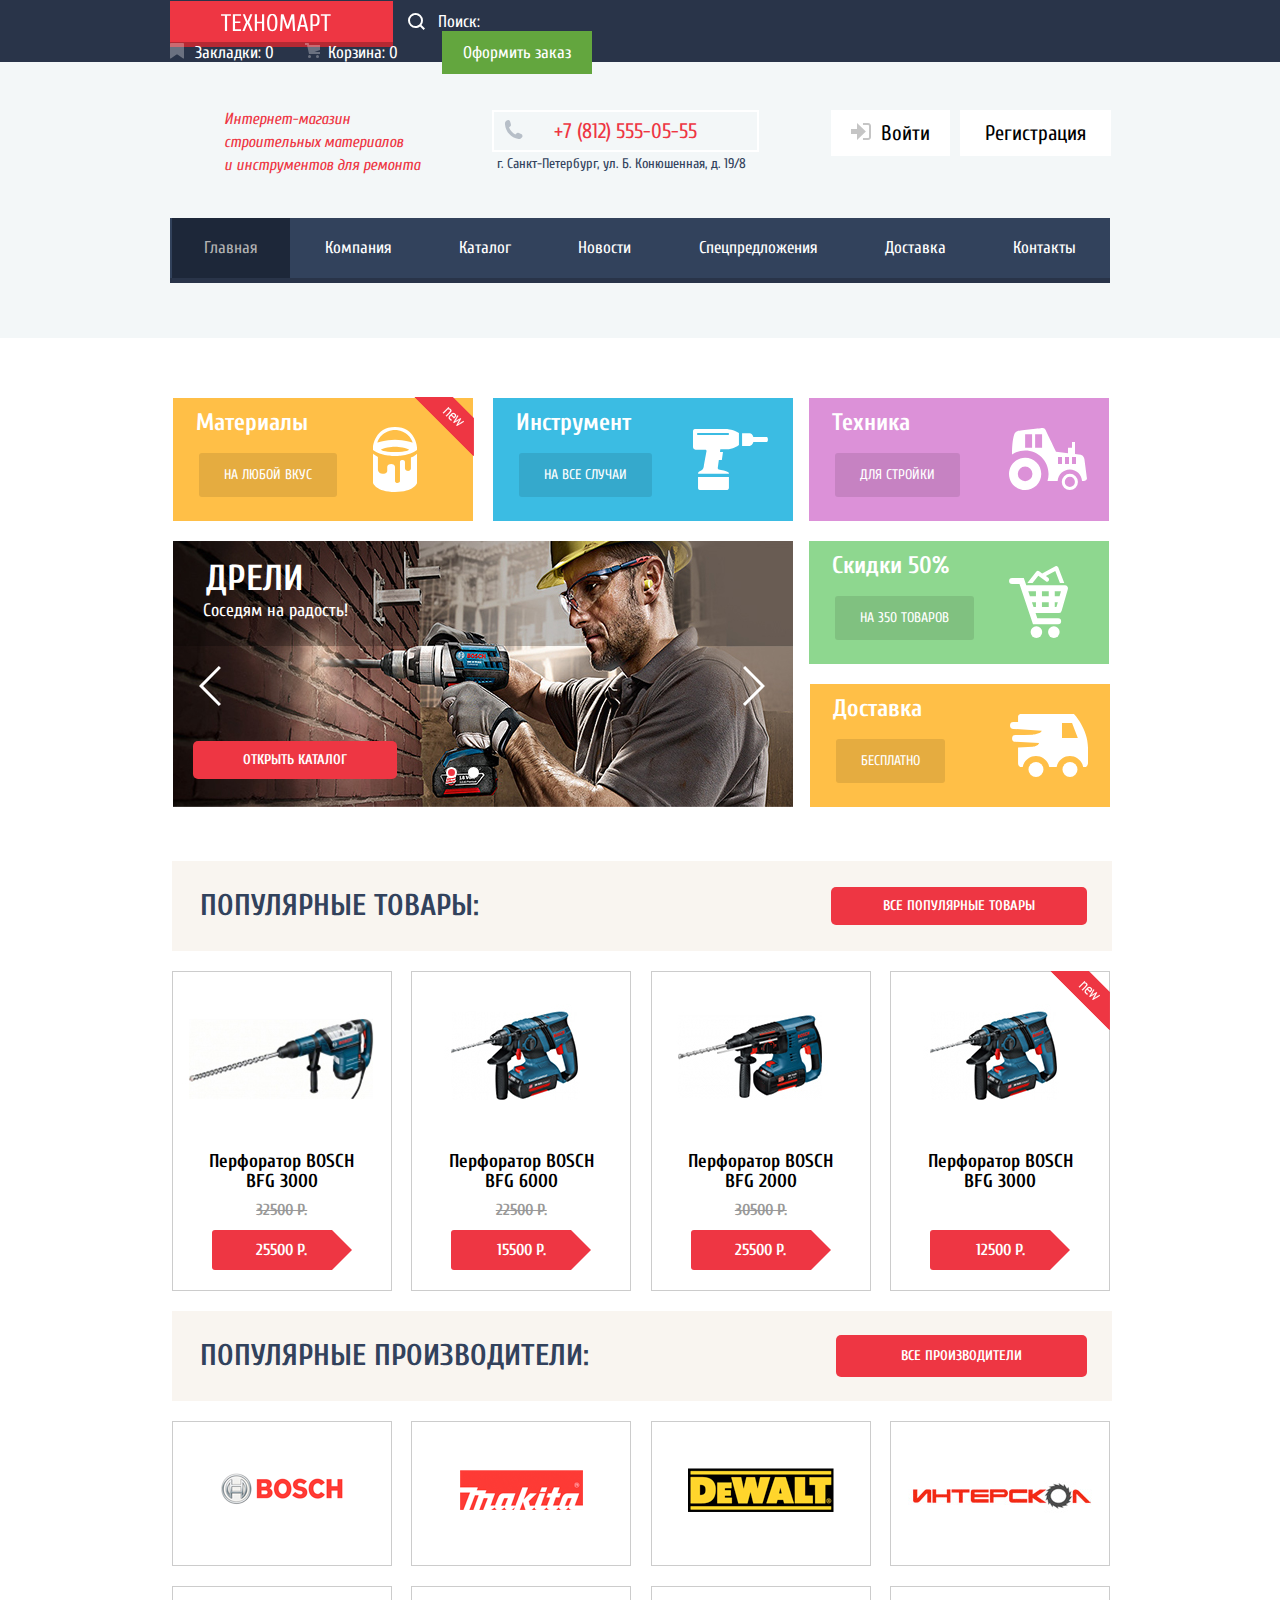
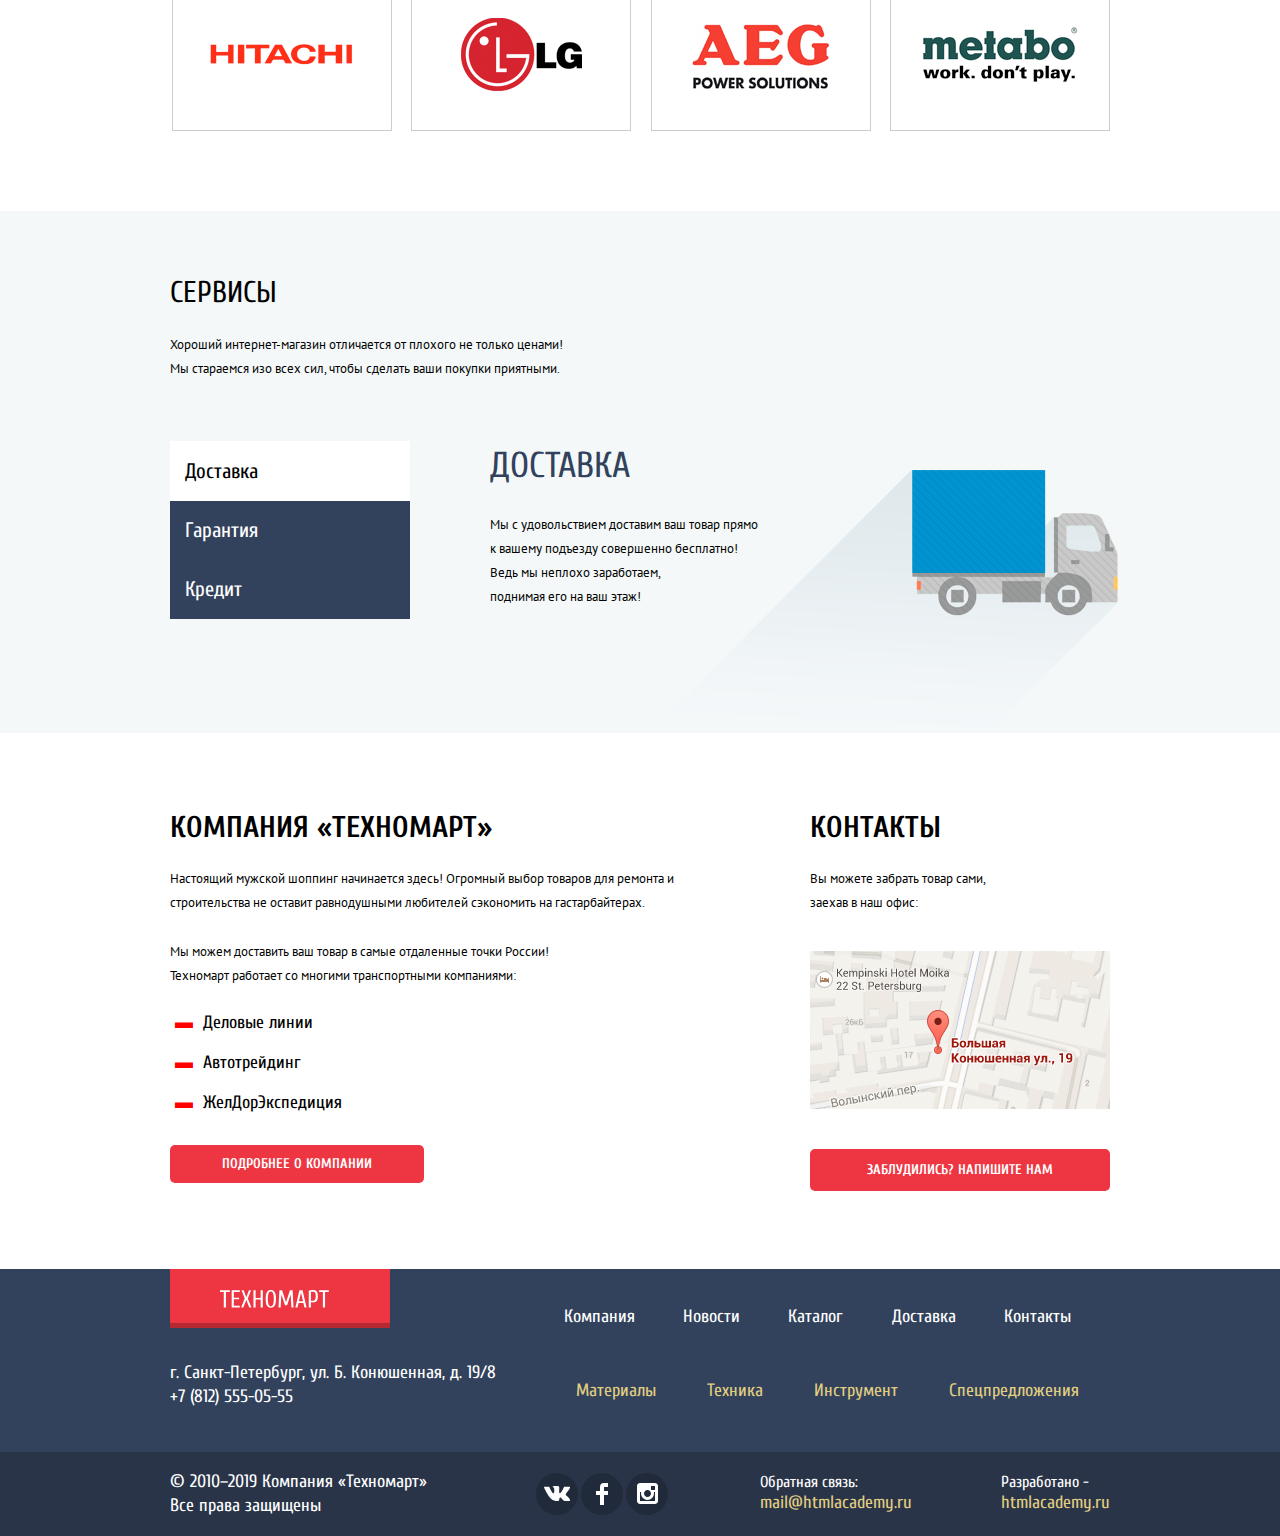
==== index.html @ 197811f6 "Д20" ====
<!DOCTYPE html>
<html lang="ru">
  <head>
    <meta charset="utf-8">
    <title>HTML Academy: Техномарт</title>
      <link href="css/style.css" rel="stylesheet">
      <link href="https://fonts.googleapis.com/css?family=Cuprum:400,400i,700|PT+Sans:400,700&display=swap&subset=cyrillic" rel="stylesheet">
      
  </head>

    <body>
      <header class="main-header">
        <nav class="main-navigation">
          <div class="main-navigation-wrapper">
            <div class="main-navigation-first">
            <div class="container">
              <a class="logo-tehnomart" href="#">
                <svg xmlns="http://www.w3.org/2000/svg" xmlns:xlink="http://www.w3.org/1999/xlink" preserveAspectRatio="xMidYMid" width="153" height="25.59" viewBox="-20 -8 190.5 30.59">
                  <defs>
                   <style>
                      .cls-1 {
                        fill: #fff;
                        fill-rule: evenodd;
                      }
                    </style>
                  </defs>
                  <path d="M131.694,2.397 L131.694,21.297 L128.994,21.297 L128.994,2.397 L124.194,2.397 L124.194,0.297 L136.494,0.297 L136.494,2.397 L131.694,2.397 ZM121.299,13.512 C120.829,14.102 120.239,14.522 119.529,14.772 C118.819,15.022 117.974,15.147 116.994,15.147 C116.534,15.147 116.014,15.117 115.434,15.057 C114.854,14.997 114.374,14.927 113.994,14.847 L113.994,21.297 L111.294,21.297 L111.294,0.597 C112.054,0.377 112.819,0.222 113.589,0.132 C114.359,0.042 115.194,-0.003 116.094,-0.003 C117.294,-0.003 118.314,0.122 119.154,0.372 C119.994,0.622 120.674,1.037 121.194,1.617 C121.714,2.197 122.094,2.967 122.334,3.927 C122.574,4.887 122.694,6.077 122.694,7.497 C122.694,8.957 122.579,10.177 122.349,11.157 C122.119,12.137 121.769,12.922 121.299,13.512 ZM119.769,4.797 C119.619,4.077 119.384,3.507 119.064,3.087 C118.744,2.667 118.339,2.372 117.849,2.202 C117.359,2.032 116.774,1.947 116.094,1.947 L113.994,1.947 L113.994,13.047 L116.094,13.047 C116.774,13.047 117.359,12.962 117.849,12.792 C118.339,12.622 118.744,12.327 119.064,11.907 C119.384,11.487 119.619,10.917 119.769,10.197 C119.919,9.477 119.994,8.577 119.994,7.497 C119.994,6.417 119.919,5.517 119.769,4.797 ZM104.544,15.897 L98.544,15.897 L97.194,21.297 L94.494,21.297 L99.594,0.297 L103.494,0.297 L108.594,21.297 L105.894,21.297 L104.544,15.897 ZM101.604,3.297 L101.484,3.297 L98.994,13.797 L104.094,13.797 L101.604,3.297 ZM88.644,5.697 L88.494,5.697 L84.144,18.597 L81.444,18.597 L77.094,5.697 L76.944,5.697 L76.044,21.297 L73.344,21.297 L74.544,0.297 L77.844,0.297 L82.734,14.697 L82.854,14.697 L87.744,0.297 L91.044,0.297 L92.244,21.297 L89.544,21.297 L88.644,5.697 ZM68.484,19.347 C67.924,20.167 67.249,20.747 66.459,21.087 C65.669,21.427 64.764,21.597 63.744,21.597 C62.724,21.597 61.819,21.427 61.029,21.087 C60.239,20.747 59.564,20.167 59.004,19.347 C58.444,18.527 58.019,17.422 57.729,16.032 C57.439,14.642 57.294,12.897 57.294,10.797 C57.294,8.697 57.439,6.952 57.729,5.562 C58.019,4.172 58.444,3.067 59.004,2.247 C59.564,1.427 60.239,0.847 61.029,0.507 C61.819,0.167 62.724,-0.003 63.744,-0.003 C64.764,-0.003 65.669,0.167 66.459,0.507 C67.249,0.847 67.924,1.427 68.484,2.247 C69.044,3.067 69.469,4.172 69.759,5.562 C70.049,6.952 70.194,8.697 70.194,10.797 C70.194,12.897 70.049,14.642 69.759,16.032 C69.469,17.422 69.044,18.527 68.484,19.347 ZM67.179,6.357 C66.969,5.197 66.694,4.277 66.354,3.597 C66.014,2.917 65.614,2.447 65.154,2.187 C64.694,1.927 64.224,1.797 63.744,1.797 C63.264,1.797 62.794,1.927 62.334,2.187 C61.874,2.447 61.474,2.917 61.134,3.597 C60.794,4.277 60.519,5.197 60.309,6.357 C60.099,7.517 59.994,8.997 59.994,10.797 C59.994,12.597 60.099,14.077 60.309,15.237 C60.519,16.397 60.794,17.317 61.134,17.997 C61.474,18.677 61.874,19.147 62.334,19.407 C62.794,19.667 63.264,19.797 63.744,19.797 C64.224,19.797 64.694,19.667 65.154,19.407 C65.614,19.147 66.014,18.677 66.354,17.997 C66.694,17.317 66.969,16.397 67.179,15.237 C67.389,14.077 67.494,12.597 67.494,10.797 C67.494,8.997 67.389,7.517 67.179,6.357 ZM50.994,11.697 L44.694,11.697 L44.694,21.297 L41.994,21.297 L41.994,0.297 L44.694,0.297 L44.694,9.597 L50.994,9.597 L50.994,0.297 L53.694,0.297 L53.694,21.297 L50.994,21.297 L50.994,11.697 ZM36.745,21.297 L32.995,12.297 L29.245,21.297 L26.545,21.297 L31.045,10.497 L26.995,0.297 L29.695,0.297 L32.995,8.697 L36.295,0.297 L38.995,0.297 L34.945,10.497 L39.445,21.297 L36.745,21.297 ZM14.695,0.297 L24.895,0.297 L24.895,2.397 L17.395,2.397 L17.395,9.297 L23.995,9.297 L23.995,11.397 L17.395,11.397 L17.395,19.197 L24.895,19.197 L24.895,21.297 L14.695,21.297 L14.695,0.297 ZM7.495,21.297 L4.795,21.297 L4.795,2.397 L-0.005,2.397 L-0.005,0.297 L12.295,0.297 L12.295,2.397 L7.495,2.397 L7.495,21.297 Z" class="cls-1"/>
                </svg>

              </a>
                <form class="search-icon" action="https://echo.htmlacademy.ru" method="post">
                  <input type="text" name="search" placeholder="Поиск:">
                    <button class="button search" type="submit" aria-label="поиск по странице"></button>
                  </form>
                  <div class="button-icon">
                  <a class="button button-basket" href="#">Закладки: 0</a>
                  <a class="button button-basket-2" href="#">Корзина: 0</a>
                  <a class="button checkout" href="#">Оформить заказ</a>
                  </div>
                  </div>
        </nav>
          <div class="main-wrapper">
            <div class="container">
                <div class="main-header-info">
                <div class="header-info">
                  <h1 class="visually-hidden">Шапка описание</h1>
                    <p>Интернет-магазин<br>
                       строительных материалов<br>
                       и инструментов для ремонта</p>
                </div>
              
            <div class="header-contacts">
              <ul>
                <li class="contacts-phone">+7 (812) 555-05-55</li>
                <li class="contacts-address">г. Санкт-Петербург, ул. Б. Конюшенная, д. 19/8</li>
              </ul>
            </div>
        
              <div class="personal-user">
              <ul class="user-navigation">
                <li>
                  <a class="button button-log-in" aria-label="вход в личный кабинет">
                    <svg xmlns="http://www.w3.org/2000/svg" width="30" height="17" viewBox="0 0 30 17">
                    <path fill="#c5c5c5" d="M14.875 8.5L6 0v6H0v5h6v6z"/>
                    <path fill="#c5c5c5" d="M16.986 15.01h-5.027V17h5.027c2.178 0 3.004-1.81 3.029-3.026V3.028C19.99 1.811 19.164 0 16.986 0h-5.027v1.99h5.027c.839 0 .992.681 1.01 1.057v10.904c-.017.376-.171 1.059-1.01 1.059z"/>
                  </svg>Войти</a>
                </li>
                <li>
                  <a class="button button-sign-up" aria-label="регистрация личного кабинета">Регистрация</a>
                </li>
              </ul>
                </div>
                </div>
                <div class="site-navigation-wrapper">
                  <nav>
                    <ul class="site-navigation">
                      <li><a class="button button-nav current-index" href="#"> Главная</a></li>
                      <li><a class="button button-nav" href="#">Компания</a></li>
                      <li><a class="button button-nav" href="catalog.html">Каталог</a></li>
                      <li><a class="button button-nav" href="#">Новости</a></li>
                      <li><a class="button button-nav" href="#">Спецпредложения</a></li>
                      <li><a class="button button-nav" href="#">Доставка</a></li>
                      <li><a class="button button-nav" href="#">Контакты</a></li>  
                    </ul>
                </div>
                  </nav>
          </div>
            </div>
      </div>
      </header>
    </div>
    

      <main>
        <div class="container">
        <article class="promo">
          <h2 class="visually-hidden">Промо-блок</h2>
            <section class="block block-1">
              <b>Материалы</b>
                <div class="flag flag-new">новинка</div>
                  <a href="#">На любой вкус</a>
            </section>
            <section class="block block-2">
              <b>Инструмент</b>
                <a href="#">На все случаи</a>             
           </section>
            <section class="block block-3">
              <b>Техника</b>
                <a href="#">Для стройки</a>             
           </section>
            <section class="block block-4">
              <b>Скидки 50%</b>
                <a href="#">На 350 товаров</a>             
           </section>
            <section class="block block-5">
              <b>Доставка</b>
                <a href="#">Бесплатно</a>             
           </section>

              <section class="slider-photo">
              <div class="slider-list">
                <div class="slide-1">
                <b>ДРЕЛИ</b>
                <p>Соседям на радость!</p>
                </div>
                <!--<div class="slide-2">
                <b>ПЕРФОРАТОРЫ</b>
                <p class>Настоящих мужские игрушки</p>
                </div>-->
                <input type="radio" id="btn-1" name="toggle" checked>
                <input type="radio" id="btn-2" name="toggle">
              <div class="slider-controls">
                <label for="btn-1"></label>
                <label for="btn-2"></label>
              </div>
               <div class="slider-active">
                <label for="btn-1"></label>
                <label for="btn-2"></label>
              </div>
              <div class="slider-inner">
              <div class="slider">
                <img src="img/promo1.jpg" width="620" height="266" alt="мужчина с дрелью сверлит стену">
                <img src="img/promo2.jpg" width="620" height="266" alt="мужчина с перфоратором сверлит стену">
              </div> 
              </div>
              <a class="button button-promo" href="catalog.html">Открыть каталог</a>
              </div> 
              </section>                    
                
        </article>


  		    <section class="list-products">
            <div class="list-products-wrapper">
            <h2>Популярные товары:</h2>
  		        <a class="button button-red button-red-2" href="catalog.html">Все популярные товары</a>
            </div>
                <ul class="features-list">
  				        <li class="catalog-item">
                    <a href="catalog.html">
                    <img src="img/Perforator_1.jpg" alt="BOSCH BFG 3000">
                    </a>
                        <h3><a href="catalog.html">Перфоратор BOSCH BFG 3000</a></h3>
                          <p class="delete">32500 Р.</p>
                          <p class="price">25500 Р.</p>
                  </li>
                    <li class="catalog-item">
                      <a href="catalog.html">
                      <img src="img/Perforator_2.jpg" alt="BOSCH BFG 6000">
                      </a>
                          <h3><a href="catalog.html">Перфоратор BOSCH BFG 6000</a></h3>
                            <p class="delete">22500 Р.</p>
                            <p class="price">15500 Р.</p>
                    </li>
                      <li class="catalog-item">
                        <a href="catalog.html">
                          <img src="img/Perforator_3.jpg" alt="BOSCH BFG 2000">
                        </a>
                            <h3><a href="catalog.html">Перфоратор BOSCH BFG 2000</a></h3>
                              <p class="delete">30500 P.</p>
                              <p class="price">25500 Р.</p>
                      </li>
                        <li class="catalog-item">
                          <div class="flag flag-new">новинка</div>
                          <a href="catalog.html">
                          <img src="img/Perforator_4.jpg" alt="BOSCH BFG 3000">
                          </a>
                              <h3><a href="catalog.html">Перфоратор BOSCH BFG 3000</a></h3>
                                <p class="delete"></p>
                                <p class="price">12500 Р.</p>
                        </li>
  		          </ul>
  	     </section>


          <section class="list-products popular-manufacturer">
            <div class="list-products-wrapper">
            	 <h2>Популярные производители:</h2>
        	   <a class="button button-red button-red-2" href="catalog.html">Все производители</a>
           </div>
             <ul class="fabricator-list">
                <li class="fabricator-item">
  		            <a class="button" href="#">
                    <img src="img/bosch.png" alt="BOSCH">  
                  </a>
                </li>
                <li class="fabricator-item">
                  <a class="button" href="#">
                    <img src="img/Makita.png" alt="MAKITA">  
                  </a>
                </li>
                <li class="fabricator-item">
                  <a class="button" href="#">
                    <img src="img/DeWALT.png" alt="DEWALT">  
                  </a> 
                </li>
  		          <li class="fabricator-item">
                  <a class="button" href="#">
                    <img src="img/Интерскол.png" alt="интерскол">  
                  </a>
  		          </li>
  		          <li class="fabricator-item">
                  <a class="button" href="#">
                    <img src="img/Hitachi.png" alt="HITACHI">  
                  </a> 
  		          </li>
  		          <li class="fabricator-item">
                  <a class="button" href="#">
                    <img src="img/LG.png" alt="LG">  
                  </a> 
  		          </li>
  		          <li class="fabricator-item">
                  <a class="button" href="#">
                    <img src="img/AEG.png" alt="AEG">  
                  </a> 
                </li>
                <li class="fabricator-item">
                  <a class="button" href="#">
                    <img src="img/Metabo.png" alt="metabo">  
                  </a>
                </li>
  		        </ul>
            </div>
          </div>
  		    </section>



  		      <section class="service">
              <div class="service-wrapper">
                <div class="container">
              <h2>Сервисы</h2>
                <p>Хороший интернет-магазин отличается от плохого не только ценами!<br>
                Мы стараемся изо всех сил, чтобы сделать ваши покупки приятными.
                </p>
  			   


              <section class="service-menu">
                <ul>
                  <ul class="service-main">
                  <li class="service-list current list-delivery">
                    <a class="service-button button-delivery current-delivery-link" href="#delivery">Доставка</a>
               <ul class="sub-menu sub-menu-1">
                  <li class="sub-list current-delivery">
                    <h4>Доставка</h4>
                       <p>
                        Мы с удовольствием доставим ваш товар прямо<br> 
                        к вашему подъезду совершенно бесплатно!<br>
                        Ведь мы неплохо заработаем,<br> 
                        поднимая его на ваш этаж!
                      </p>
                    <img src="img/truck.png" alt="грузовичок" width="468" height="261">
                    </li>
                   </li>
                 </ul>
                </ul>
                    <li class="service-list list-guarantee">
                      <a class="service-button button-guarantee" href=#guarantee>Гарантия</a>
                <ul class="sub-menu sub-menu-2">
                    <li class="sub-list-2">
                      <h4>Гарантия</h4>
                        <p>
                          Если купленный у нас товар поломается или заискрит,<br>
                          а также в случае пожара, спровоцированного его возгоранием,<br>  
                          вы всегда можете быть уверены в нашей гарантии. Мы обменяем<br> сгоревший товар на новый.<br>
                          Дом уж восстановите как-нибудь сами.
                        </p>
                        <img src="img/assurance.png" alt="знак качества">
                    </li>
                    </ul>
                    </ul>
                    <ul>
                    <li class="service-list list-credit">
                      <a class="service-button button-credit" href="#credit">Кредит</a>
               <ul class="sub-menu sub-menu-3">
                    <li class="sub-list-3">
                      <h4>Кредит</h4>
                        <p>
                          Залезть в долговую яму стало проще!<br> 
                          Кредитные консультанты придут вам на помощь.
                        </p>
                          <img src="img/credit.png" alt="картинка таблицы и денег">
                    </li>
                    <li><button class="button-red button-service" type="button">Отправить заявку</button></li>
                    </ul>
                    </ul>
                </ul>
                </div>
              </div>
              </section>
              </section>

                <div class="index-columns container">
  	           <section class="about">
  	             <h2>Компания «Техномарт»</h2>
  	                <p>
                      Настоящий мужской шоппинг начинается здесь! Огромный выбор товаров для ремонта и <br>
                      строительства не оставит равнодушными любителей сэкономить на гастарбайтерах.
                    </p>
                      <p>Мы можем доставить ваш товар в самые отдаленные точки России!<br>
                        Техномарт работает со многими транспортными компаниями: 
                      </p>
                        <ul class="list">
                        	<li>Деловые линии</li>
                        	<li>Автотрейдинг</li>
                        	<li>ЖелДорЭкспедиция</li>
                        	<button class="button button-red button-red-4" type="button" aria-label="Описание компании">Подробнее о компании</button>
                        </ul>
                </section>


  		            <section class="contacts">
  		            	<h2>Контакты</h2>
                        <p>Вы можете забрать товар сами,<br>
                          заехав в наш офис:
  		            		  </p>
  		            	     <div class="maps">
                          <a class="map-google" href="map.html">
                          <img src="img/maps.png" width="300" height="158" alt="Адрес компании ул.Большая Конюшенная, 19" >
                          </a>
			                     <a class="button button-red button-red-3" href="writeus.html">Заблудились? Напишите нам</a>
			                   </div>
  		            </section>
                
                </main>
                  

                      <footer class="main-footer">
                           <div class="footer-nav-wrapper">
                            <div class="container">
                              <div class="site-navigation-footer">
                                <div class="footer-nav">
                                <p class="logo-tehnomart-footer">
                                  <img src="img/svg/logo-technomart.svg" alt="лого Техномарт">
                                </p>
                                  <p class="address">г. Санкт-Петербург, ул. Б. Конюшенная, д. 19/8<br>
                                      +7 (812) 555-05-55
                                  </p>
                                </div>
                                      <ul class="footer-button">
                                        <li><a class="button" href="#">Компания</a></li>
                                        <li><a class="button" href="#">Новости</a></li>
                                        <li><a class="button" href="catalog.html">Каталог</a></li>
                                        <li><a class="button" href="#">Доставка</a></li>
                                        <li><a class="button" href="#">Контакты</a></li>
                                        <li><a class="button button-second-line" href="#">Материалы</a></li>
                                        <li><a class="button button-second-line" href="#">Техника</a></li>
                                        <li><a class="button button-second-line" href="#">Инструмент</a></li>
                                        <li><a class="button button-second-line" href="#">Спецпредложения</a>
                                    </ul>
                              </div>
                            </div>

                          <div class="second-footer ">
                            <div class="second-footer-wrapper">
                              <div class="footer-info container">
                                  <p class="footer-security">© 2010–2019 Компания «Техномарт» <br>
                                      Все права защищены</p>
                                      <div>
                                        <h3 class="visually-hidden">Соцсети</h3>
                                          <ul class="social-list">
                                            <li><a class="social-button" href="#" aria-label="Техномарт вконтакте">
                                            	<svg xmlns="http://www.w3.org/2000/svg" width="26" height="15" viewBox="0 0 26 15">
                                            	<path fill="#FFF" d="M16.138 11.51c.956-.309 2.18 2.04 3.483 2.939.978.681 1.727.534 1.727.534l3.473-.05s1.815-.112.957-1.554c-.071-.12-.503-1.069-2.585-3.022-2.177-2.043-1.882-1.712.739-5.244 1.597-2.153 2.236-3.468 2.036-4.028-.192-.539-1.365-.399-1.365-.399L20.69.713c-.381.001-.704.119-.851.515-.003.004-.621 1.666-1.445 3.079-1.741 2.989-2.436 3.148-2.724 2.961-.661-.433-.494-1.737-.494-2.664 0-2.897.432-4.105-.846-4.417-.427-.104-.739-.172-1.828-.182-1.392-.021-2.574 0-3.244.329-.445.223-.786.712-.579.74.26.035.843.16 1.155.586.401.552.389 1.789.389 1.789s.229 3.411-.54 3.834c-.528.29-1.25-.302-2.803-3.016-.793-1.388-1.392-2.922-1.392-2.922s-.116-.285-.326-.441c-.25-.185-.6-.244-.6-.244L.848.684S.29.7.085.946c-.182.218-.015.668-.015.668s2.909 6.881 6.203 10.347c3.02 3.182 6.452 2.971 6.452 2.971h1.555s.469-.054.709-.312c.224-.24.214-.691.214-.691s-.031-2.109.935-2.419z"/>
                                            	</svg>
                                            	</a>
                                            </li>
                                            <li><a class="social-button" href="#" aria-label="Техномарт в фэйсбуке">
                                            	<svg xmlns="http://www.w3.org/2000/svg" width="12" height="22" viewBox="0 0 12 22">
                                            	<path fill="#FFF" d="M12 4V0H8a4 4 0 0 0-4 4v4H0v4h4v10h4V12h4V8H8V4h4z"/>
                                            	</svg>
                                            	</a>
                                        	</li>
                                            <li><a class="social-button" href="#" aria-label="страница в инстраграме">
                                            		<svg xmlns="http://www.w3.org/2000/svg" width="21" height="21" viewBox="0 0 21 21">
                                            		<path fill="#FFF" d="M18 0H3C1.35 0 0 1.35 0 3v15c0 1.65 1.35 3 3 3h15c1.65 0 3-1.35 3-3V3c0-1.65-1.35-3-3-3zm-7.5 7c1.93 0 3.5 1.57 3.5 3.5S12.43 14 10.5 14 7 12.43 7 10.5 8.57 7 10.5 7zM18 18H3V9h1.181A6.504 6.504 0 0 0 4 10.5a6.5 6.5 0 1 0 13 0 6.45 6.45 0 0 0-.181-1.5H18v9zm0-11h-4V3h4v4z"/>
                                            		</svg>
                                           	 	</a>
                                        	</li>
                                         </ul>
                                      </div>
                                        <p class="feedback">
                                         <b>Обратная связь:<br></b>
                                            <a class="button" href="mailto:htmlacademy.ru@mail.ru" aria-label="электронная почта Техномарт">mail@htmlacademy.ru</a>
                                        </p>
                                        <p class="footer-copyright">
                                          <b>Разработано -</b>
                                            <a class="button" href="http://htmlacademy.ru" aria-label="сайт разработчика htmlacademy">htmlacademy.ru</a>
                                        </p>
                                        </div>
                              </div>
                              </div>
                            </div>
                          </div>
                        </div>
                      </footer>
                         <!-- pop-up начало формы -->
                            <section class="modal login-pop">
                              <div class="pop-ups">
                                <div class="modal-container">
                              <h5 class="visually-hidden">Форма отправки</h5>
                                <form class="login-form" action="https://echo.htmlacademy.ru" method="post">
                                  <li class="list-popup">
                                  <label for="name">Ваше имя:</label>
                                  <input type="text" name="surname" id="name" placeholder="Имя Фамилия">
                                  </li>
                                  <li class="list-popup">
                                  <label for="email">Ваше e-mail:</label>
                                  <input type="text" name="email" id="email" placeholder="email@example.com">
                                  </li>
                                  <li class="list-popup">
                                  <label for="textarea">Текст письма</label>
                                  <textarea placeholder="В свободной форме" name="textarea" id="textarea"></textarea>
                                  </li>
                                  </div>
                                </div>
                                  <div class="modal-wrapper">
                                    <button  class="button-red" type="submit" aria-label="отправить заявку для заказа">Отправить</button>
                                </form>
                                </div>
                                  <button class="modal-close" type="button" aria-label="Закрыть">
                                  	<span class="visually-hidden">Закрыть</span>
                                  </button>
                                   </section>
                         <!-- pop-up конец формы -->   
                         <!-- pop-up начало карты -->  
                          <section class="modal map-pop">
                              <h5 class="visually-hidden">Как до нас добраться?</h5>
                              
                                <iframe src="https://www.google.com/maps/embed?pb=!1m18!1m12!1m3!1d1998.6036253003003!2d30.320858716211177!3d59.938719169054096!2m3!1f0!2f0!3f0!3m2!1i1024!2i768!4f13.1!3m3!1m2!1s0x4696310fca145cc1%3A0x42b32648d8238007!2sBolshaya%20Konyushennaya%20St%2C%2019%2F8%2C%20Sankt-Peterburg%2C%20Russia%2C%20191186!5e0!3m2!1sen!2sby!4v1570376531158!5m2!1sen!2sby" width="970" height="466" frameborder="0" style="border:0;" allowfullscreen="">
                                </iframe>
                              <p><img src="img/map.jpg" width="970" height="445" alt="Офис компании по адресу ул. Большая Конюшенная 19/8, Санкт-Петербург"></p>
                              <button class="modal-close" type="button" aria-label="Закрыть">
                              	<span class="visually-hidden">Закрыть</span>
                              </button>
                            </section>
                            <!-- pop-up конец карты -->
                             <script src="js/popup-login.js"></script>
                             <script src="js/popup-map.js"></script>
                              <script src="js/other.js"></script>
              </body>
</html>
---- css/style.css ----
/*ОБЩЕЕ*/
body {
	margin: 0;	
	padding: 0;
	font-family: 'Cuprum', 'PT Sans', sans-serif;
	font-size: 18px;
	line-height: 24px;
	font-weight: 400;
	color: #000000; 
	text-transform: none;

	background-color: #ffffff;
	
}

html { 
	box-sizing: border-box; 
}

img {
  max-width: 100%;
  height: auto;
}

a { 
	text-decoration: none ;
}

.button {
	/*font: inherit;*/
	text-align: center;
	color: #ffffff;
	vertical-align: middle;
	
	border: none;
}

.visually-hidden{
	position: absolute;
	width: 1px;
	height: 1px;
	margin: -1px;
	border: 0;
	padding: 0;
	clip: rect(0 0 0 0);
	overflow: hidden;
}

/*======================СЕТКА НАЧАЛО===============*/
/*===========HEADER============*/
.container {
	width: 940px;
	margin: 0 auto;
	padding: 0 10px;
}

.main-navigation-wrapper {
	width: 100%;
	margin-top: 0px;
	background-color: #293449;
}

.main-navigation-wrapper .container {
	display: flex;
	justify-content: flex-start;
	align-items: center;
	flex-wrap: wrap;	
}

.main-wrapper {
	width: 100%;
	margin-top: 0px;
	background-color: #f3f7f8;
	padding-bottom: 60px;
	padding-top: 20px;
	margin-bottom: 60px;
}

.main-header-info {
	display: flex;
	justify-content: space-around;
	align-items: center;
	margin-top: 10px;
	margin-bottom: 24px;
}

/*========НАВИГАЦИЯ ПО САЙТУ===============*/
.site-navigation {
	display: flex;
	justify-content: space-around;
	align-items: center;

	
	width: 940px;
	margin: 0;
	padding: 0;
}

.site-navigation a {
	display: block;
	padding: 18px 32px;
}

.site-navigation-wrapper {
	width: 100%;
	margin-top: 10px;
	background-color: #32425c;
	box-shadow: 0px 5px 0 0 #293449;
}

.user-navigation {
	display: flex;
	justify-content: center;
	align-items: center;

	margin-right: -27px;
}


.current-index {
	background-color: #1d2739; 
	color: #b2b2b2;
}

.site-navigation .current-index:focus,
.site-navigation .current-index:hover,
.site-navigation .current-index:active {
	background-color: #1d2739; 
	color: #b2b2b2;
}


/*==================ТОВАРЫ===================*/
/*============ЗАДНЯЯ ОБЛОЖКА===========*/
.list-products-wrapper {
	display: flex;
	align-items: center;
	justify-content: space-between;
	background-color: #f9f5f0;
	width: 940px;
	height: 90px;
	margin-bottom: 20px;
	margin-left: 10px;
}

.list-products h2 {
	margin-left: 28px;
	text-transform: uppercase;
	color: #32425c;
	font-size: 30px;
	line-height: 30px;
}
/*=============ПОПУЛЯРНЫЕ ТОВАРЫ==========*/
.features-list {
  display: flex;
  justify-content: space-around;
  margin: 0;
  padding: 0;
}

.features-list a,
.features-list li,
.features-list img,
.features-list h3 {
	display: block;
	text-align: center;
	margin-bottom: 20px;
}

.feature-item {
 	width: 218px;
 	display: flex;
 	flex-direction: column;
 	align-items: center;
}

/*==========ПРОИЗВОДИТЕЛИ=============*/
.fabricator-list {
  display: flex;
  justify-content: space-between; 
  flex-wrap: wrap;
  padding: 0;
  margin-left: 10px;
 }

.fabricator-item {
	display: flex;
	justify-content: center;
	align-items: center;
	width: 218px;
	height: 143px;
	/*margin-right: 20px;*/
	margin-bottom: 20px;
	
	border: 1px solid #ccc;
}

/*===========ИНФОРМАЦИЯ В КОЛОНКАХ============*/
.index-columns {
	display: flex;
	justify-content: space-between;
	padding: 0px 0px;
	margin-bottom: -8px;
}

.about {
	width: 535px;
}

.contacts {
	width: 300px;
}

/*=========FOOTER СЕТКА=================*/
.footer-nav {
	margin-bottom: 25px;
}

.site-navigation-footer {
	width: 940px;
	margin: 0;
	padding: 0;
	display: flex;
	justify-content: space-between;
}

.footer-nav-wrapper {
	width: 100%;
	background-color: #32425c;
}

.logo-tehnomart-footer {
	margin: 0;
	padding: 0;
	display: flex;
	justify-content: center;
	align-items: center;

	background-color: #ee3643;
	box-shadow: 0px 5px 0 0 #b52933;
	padding: 14px 5px;
	max-width: 210px;
	margin-bottom: 20px;
}

.address {
	display: inline-block;
	width: 350px;
}


.footer-button {
	margin: 0;
	margin-top: 35px;
	margin-left: 35px;
	padding: 0;	
	display: flex;
	flex-wrap: wrap;
	justify-content: space-around;
}
.site-navigation-footer a {
	margin-right: 30px;
}

.button-second-line {
	margin-left: 20px;
}

/*========ВТОРАЯ ЧАСТЬ ФУТЕРА=======*/
.second-footer {
	display: flex;
	justify-content: center;
	align-items: center;
}

.social-list {
	display: flex;
	align-items: center;
	list-style: none;
	margin: 0 0 0 20px;
	padding: 0;
}

.social-list a {
	display: flex;
	justify-content: center;
	align-items: center;
	margin: 0 3px 0 0;
	width: 42px;
	height: 42px;
	background-color: #212a3a;
	border-radius: 50%;
	outline: none;
}

.social-list a:hover,
.social-list a:focus {
	background-color: #ee3643;
}

.social-list a:active {
	background-color: #ee3643;
}

/*=========КОПИРАЙТИНГ==============*/
.second-footer-wrapper {
	width: 100%;
	background-color: #293449;
	display: flex;
	justify-content: center;
	align-items: center;
}

.footer-info {
	display: flex;
	justify-content: space-between;
	align-items: center;
	width: 940px;
}

.footer-security {
	display: flex;
}
/*=========СОЦ СЕТИ==============*/
.feedback {
	display: flex;
	flex-direction: column;
	flex-wrap: wrap;
}

.feedback b,
.footer-copyright b {
	font-weight: 400;
}

.footer-copyright {
	display: flex;
	flex-direction: column;
	flex-wrap: wrap;
}

 .footer-copyright  b {
 	text-align: left;
 }
/*====================СЕТКА КОНЕЦ=============*/
/*====================ДЕКОРАТИВНЫЕ ЭЛЕМЕНТЫ=================*/
.search-icon input[type=text] {
   	box-sizing: border-box;
   	border: none;
    
    font-family: 'Cuprum', 'PT Sans';
    font-size: 17px;
    
    background-color: #293449;
    background-image: url("../img/svg/icon-search.svg");
    background-position: 15px center; 
    background-repeat: no-repeat;
    color: #ffffff;
    
    padding-top: 12px;
    padding-bottom: 12px;
   	padding-right: 80px;
    padding-left: 45px;
    margin-left: 0px;

    opacity: 1;
    outline: none;
 }


/*.search-icon input[type=text]:hover,
.search-icon input[type=text]:focus {
	background-image: url("../img/svg/icon-search.svg");
	opacity: 1;
	border: none;
}*/

 .search-icon input[type=text]:hover,
 .search-icon input[type=text]:focus {
 	background-image: url("../img/svg/icon-red-search.svg");
    background-color: #ffffff;
    color: #000000;
	border: none;
}

::placeholder {
  color: #ffffff;
 }

.search-icon input[type=text]:hover::placeholder,
.search-icon input[type=text]:focus::placeholder {
  	color: red;
  }
   
.button-icon {
	position: relative;
}

.button-basket,
.button-basket-2 {
	padding: 12px 25px;
}

.button-basket {
	margin-right: 0px; /*отступы кнопок*/
	margin-left: 0px;
}

.button-basket-2 {
	margin-right: 15px; /*отступы кнопок*/
}

.button-icon .button-basket::before {
	position: absolute;
	content: url("../img/svg/icon-bookmark.svg");
	top: 0px;
	left: 0px;
	width: 14px;
	height: 16px;

	opacity: 0.3;
} 

.button-icon .button-basket-2::before {
	position: absolute;
	content: url("../img/svg/icon-cart.svg");
	top: 0px;
	left: 135px;
	width: 14px;
	height: 16px;

	opacity: 0.3;
} 

.button-icon .button-basket:focus::before,
.button-icon .button-basket:hover::before,
.button-icon .button-basket-2:focus::before,
.button-icon .button-basket-2:hover::before  {
	opacity: 1;
}

.button-icon .button-basket:focus,
.button-icon .button-basket:hover,
.button-icon .button-basket-2:focus,
.button-icon .button-basket-2:hover  {
	background-color: #212a3a;
}

.button-icon .button-basket:active,
.button-icon .button-basket-2:active {
	color: #a2a5a9;
}

.button-icon .button-basket:active::before,
.button-icon .button-basket-2:active::before {
	opacity: 0.3;
}

.user-navigation .button-log-in {
	padding: 11px 20px;
}

.user-navigation .button-sign-up {
	padding: 11px 25px;
}


.button-log-in:focus path,
.button-log-in:hover path {
	fill: #32425c;
}

.button-log-in:active path {
	fill: #c5c5c5;
}


/*ВЕРХНЯЯ НАВИГАЦИОННАЯ ПАНЕЛЬ*/
.main-navigation {
	font-size: 17px;
	line-height: 18px;
	color: #ffffff;
}

.main-navigation .search {
	background-color: #293449;
}

.main-navigation .button-basket {
	font-size: 17px;
	line-height: 18px;
}

.main-navigation .button-basket:active {
	color: #b2b2b2;
}

.main-navigation .button-basket-2:active {
	color: #b2b2b2;
}

.checkout {
	font-size: 17px;
	line-height: 18px;
	background-color: #63a63e;
	color: #ffffff;
	padding: 12px 21px;
}

.checkout:hover,
.checkout:focus {
	background-color: #5fbb2d;
	color: #ffffff;
}

.checkout:active {
	background-color: #518534;
	color: #a8c29a;
}

/*МЕНЮ НАВИГАЦИЯ ПО САЙТУ*/
.site-navigation {
	list-style: none;
}

.site-navigation {
	font-size: 17px;
	font-height: 17px;
	color: #ffffff;
}

.site-navigation .button:focus,
.site-navigation .button:hover {
	background-color: #273652; 
}

.site-navigation .button:active {
	background-color: #1d2739; 
	color: #b2b2b2;
}
/*ЛОГО*/

.logo-tehnomart {
	background-color: #ee3643;
	box-shadow: 0px 5px 0 0 #b52933;
	padding: 6px 35px;
	max-width: 220px;
}

.logo-tehnomart:hover,
.logo-tehnomart:focus {
	background-color: #ca2c37;
	box-shadow: 0px 5px 0 0 #8e1e26;
}


/*ОПИСАНИЕ ИНТЕРНЕТ МАГАЗИНА*/
.header-info {
	font-size: 16px;
	line-height: 23px;
	font-style: italic;
	color: #ee3643;
	margin-left: 38px;
}
/*КОНТАКТЫ МАГАЗИНА*/
.header-contacts ul {
	list-style: none;
}

.header-contacts {
	display: flex;
	justify-content: center;
	align-items: center;
}

.contacts-phone {
	display: flex;
	justify-content: center;
	align-items: center;
	flex-wrap: wrap;
	
	padding: 7px 60px;
		
	font-size: 21px;
	color: #ee3643;
	border: 2px solid #ffffff;

	position: relative;

}

.contacts-phone:before {
	position: absolute;
	content: url("../img/svg/icon-phone.svg");
	top: 8px;
	left: 10px;
}

.contacts-address {
	font-size: 14px;
	line-height: 24px;

	color: #32425c;
	display: flex;
	justify-content: space-between;
	align-items: center;
	margin-left: 5px;
}
/*ЛИЧНЫЙ КАБИНЕТ*/

.personal-user {
	display: flex;
	justify-content: flex-end;
	align-items: center;
	margin-top: -20px;
}

.personal-user ul {
 	list-style: none;
 }

.user-navigation a {
	color: #000000;
 	background-color: #ffffff;
 	margin-right: 10px;
 	padding: 11px 0px;
 	font-size: 21px;
 }

 .user-navigation .button:focus,
 .user-navigation .button:hover {
 	color: #ee3643;
 }

 .user-navigation .button:active,
 .user-navigation .button:active {
 	color: #b2b2b2;
 }
/*=============ГЛАВНАЯ СТРАНИЦА -----НАЧАЛО======================*/

/*=================ПРОМО-БЛОК==================================*/
.promo {
	width: 940px;
	display: flex;
	flex-wrap: wrap;
	justify-content: space-around;
	margin-left: -5px;
	margin-bottom: -10px;
}

.promo section:not(.slider-photo) {
	width: 300px;
	height: 123px;
	margin-bottom: 20px;
}

.block-1 {
	margin-right: 5px;
}

.block-3,
.block-4,
.block-5 {
	margin-right: -12px;
}

.promo b {
	font-size: 24px;
	line-height: 50px;
	font-weight: bold;

	color: #ffffff;

	margin-left: 23px;
}

.promo a:not(.button-promo) {
	display: inline-block;
	padding: 10px 25px;
	font-size: 14px;
	text-transform: uppercase;

	color: #ffffff;

	border: 0px solid transparent;
	border-radius: 3px;
	margin-top: 5px;
	margin-right: 50px;
	margin-left: 26px;
}

 .promo .flag {
 	position: absolute;
	top: -1px;
	right: -1px;
	  
	width: 60px;
	height: 60px;
	  
	text-indent: -1000px;
	overflow: hidden;
	z-index: 20;
 }

.promo .flag-new {
	background: url("../img/new-flag.png") no-repeat 0 0;
}

.block-1 a,
.block-5 a {
	background-color: #e5ac40;
}

.block-1 a:hover,
.block-1 a:focus,
.block-5 a:hover,
.block-5 a:focus  {
	background-color: #c49437;
}

.block-1 a:active,
.block-5 a:active {
	background-color: #a37b2e;
}

.block-2 a {
	background-color: #35a9cc;
}

.block-2 a:hover,
.block-2 a:focus {
	background-color: #2e94b3;
}

.block-2 a:active {
	background-color: #28819c;
}

.block-3 a {
	background-color: #c682c2;
}

.block-3 a:hover,
.block-3 a:focus {
	background-color: #a66ca2;
}

.block-3 a:active {
	background-color: #915e8e;
}

.block-4 a {
	background-color: #80c180;
}

.block-4 a:hover,
.block-4 a:focus {
	background-color: #71a871;
}

.block-4 a:active {
	background-color: #659465;
}


.promo .block-1 {
	background-color: #ffbf47;
	background-image: url("../img/svg/icon-1.svg");
	background-position: 200px center;
	background-repeat: no-repeat;
	position: relative;
	order: -6;
	margin-left: 0px;
}

.promo .block-2 {
	background-color: #3bbce3;
	background-image: url("../img/svg/icon-2.svg");
	background-position: 200px center;
	background-repeat: no-repeat;
	order: -5;
}

.promo .block-3 {
	background-color: #dc91d8;
	background-image: url("../img/svg/icon-3.svg");
	background-position: 200px center;
	background-repeat: no-repeat;
	order: -4;
}

.promo .block-4 {
	background-color: #8ed78f;
	background-image: url("../img/svg/icon-4.svg");
	background-position: 200px center;
	background-repeat: no-repeat;
}

.promo .block-5 {
	background-color: #ffbf47;
	background-image: url("../img/svg/icon-5.svg");
	background-position: 200px center;
	background-repeat: no-repeat;
	order: 1;
	margin-top: -187px;
	margin-left: 638px;
}

/*==========СЛАЙДЕР===========*/
.slider-photo {
	display: flex;
	order: -3;
	width: 620px;
	margin-bottom: 64px;
}

.slide-1 b,
.slide-2 b {
	position: absolute;
	top: 20px;
	left: 10px;
	z-index: 20;
	font-weight: bold;
	text-decoration: uppercase;
	color: #ffffff;
	font-size: 36px;
	line-height: 36px;
}

.slide-1 p,
.slide-2 p {
	position: absolute;
	top: 40px;
	left: 30px;
	z-index: 20;
	color: #ffffff;
	font-size: 18px;
	line-height: 24px;
}

.slider-list {
	position: relative;
}

.slider-list input[type="radio"] {
	display: none;
}

.slider {
	width: 200%;
	transition: transform 0.8s ease;
}

.slider img {
	float: left;
	width: 620px;
	height: 266px;
}

.slider-inner {
	overflow: hidden;
}

.slider-controls {
	position: absolute;
	top: 220px;
	left: 270px;
	margin-bottom: 10px;
	z-index: 10;
}

.slider-controls label {
	display: inline-block;
	margin: 0 3px;
	width: 7px;
	height: 7px;
	background-color: #ffffff;
	border: 2px solid #ffffff;
	border-radius: 50%;
	cursor: pointer;
}

#btn-1:checked ~ .slider-controls label[for="btn-1"],
#btn-2:checked ~ .slider-controls label[for="btn-2"] {
  background-color: #ee3643;
}

#btn-1:checked ~ .slider-inner .slider {
  transform: translate(0);
}

#btn-2:checked ~ .slider-inner .slider {
  transform: translate(-620px);
}

#btn-1:checked ~ .slider-active label:nth-child(1),
#btn-2:checked ~ .slider-active label:nth-child(1) {
	background: url("../img/svg/icon-left.svg") no-repeat;
	position: absolute;
	width: 22px;
	height: 40px;
	top: 125px;
	left: 26px;

	z-index: 20;
	cursor: pointer;
}

#btn-2:checked ~ .slider-active label:nth-child(2),
#btn-1:checked ~ .slider-active label:nth-child(2) {
	background: url("../img/svg/icon-right.svg") no-repeat;
	position: absolute;
	width: 22px;
	height: 40px;
	top: 125px;
	left: 570px;

	z-index: 20;
	cursor: pointer;
}

.button-promo {
	position: absolute;
	top: 200px;
	left: 20px;
	z-index: 10;

	display: flex;
	align-items: center;
	justify-content: center;
	padding: 10px 50px;
	background-color: #ee3643;
	border-radius: 5px;
	
	font-weight: bold;
	font-size: 14px;
	line-height: 18px;
	text-transform: uppercase;
	
	color: #ffffff;
}

.button-promo:focus,
.button-promo:hover {
	background-color: #ca2c37;
}

.button-promo:active {
	background-color: #ba2732;
}

/*ПОПУЛЯРНЫЕ ТОВАРЫ */
.list-products .button-red a,
.button-red,
.list-products .button-red,
.about .button-red,
.contacts a {
	display: flex;
	align-items: center;
	justify-content: center;
	padding: 10px 52px;
	background-color: #ee3643;
	border-radius: 5px;
	
	font-weight: bold;
	font-size: 14px;
	line-height: 18px;
	text-transform: uppercase;
	
	color: #ffffff;
}

.button-red:focus,
.button-red:hover {
	background-color: #ca2c37;
}

.button-red:active {
	background-color: #ba2732;
}

.button-red-2 {
	margin-right: 25px;
}

.popular-manufacturer .button-red-2 {
	padding: 12px 65px;
}

.contacts a:nth-child(2) {
	display: flex;
	justify-content: center;
	align-items: center;

	margin-top: 40px;
	margin-bottom: 86px;
	padding: 12px 0px;
}

.list-products ul{
	list-style: none;
}

.list-products {
	margin-left: -8px;
}

.list-products li:focus,
.list-products li:hover {
	box-shadow: 0 0px 20px rgba(41, 52, 73, 0.5);
}

/*ПОПУЛЯРНЫЕ ПРОИЗВОДИТЕЛИ*/

.popular-manufacturer li:active {
	box-shadow: 0 0px 20px rgba(41, 52, 73, 0.5);
}

/* О НАС*/
.contacts h2,
.about h2,
.service h2 {
	font-size: 30px;
	line-height: 30px;
	text-transform: uppercase;
}

.about  ul {
	list-style: none;
	position: relative;
}

.about  li {
	font-size: 18px;
	line-height: 20px;
	font-weight: 400;
	margin-bottom: 15px;
}

 .about  li::before {
    content: "\25AC"; 
    padding-right: 10px; 
    color: red;
   }

.service p {
	margin-bottom: 60px;
}

.service h2 {
	font-weight: 400;
	margin-top: -3px;
}
/*============ТРЕХУРОВНЕВОЕ МЕНЮ===============*/
.service-wrapper {
	background-color: #f4f8f9;
	width: 100%;
	margin-top: 60px;
	margin-bottom: 55px;
	padding-top: 70px;
	padding-bottom: 115px;
}

.service-menu ul {
	list-style: none;
	margin-left: -40px;
	position: relative;
	margin: 0;
	padding: 0;	
}

.service-menu {
		
	/*background-image: url("../img/line.png");
	background-position: 350px 0;
	background-repeat: no-repeat;*/
} 

.service-main {
	/*margin-top: 72px;*/


}

.service-list a {
	display: inline-block;
	background-color: #32425c;
	color: #ffffff;
	padding: 15px 15px;
		
	font-size: 21px;
	line-height: 30px;
	width: 210px;
	margin-bottom: -1px;

	/*margin-left: 8px;
	margin-top: -2px;*/
}

.sub-menu h4 {
	display: inline-block;
	position: absolute;
		
	font-size: 36px;
	line-height: 36px;
	color: #32425c;
	font-weight: 400;
	text-transform: uppercase;
}

.sub-menu p {
	display: inline-block;
	position: absolute;
	
	font-family: 'PT Sans', sans-serif;
	font-size: 13px;
	line-height: 24px;
	color: #000000;
}

.sub-menu img {
	display: inline-block;
	position: absolute;
}

.service-menu img,
.service-menu h4,
.service-menu p {
	display: block;
}

.sub-menu-1 h4 {
	top: -100px;
	left: 320px;
}
.sub-menu-1 p {
	top: 0px;
	left: 320px;
}

.sub-menu-1 img {
	top: -30px;
	left: 480px;
}

.sub-menu-2 h4 {
	left: 320px;
	top: -160px;
}

.sub-menu-2 p {
	left: 320px;
	top: -60px;
}

.sub-menu-2 img {
	top: -110px;
	left: 550px;
}

.sub-list-3 h4 {
	left: 320px;
	top: -220px;
}

.sub-list-3 p {
	left: 320px;
	top: -120px;
}

.sub-list-3 img {
	left: 450px;
	top: -180px;
}

.sub-menu {
	/*display: none;*/
	position: absolute;
}

.service-menu {
	position: relative;
}

.button-service {
	position: absolute;
	top: -50px;
	left: 320px;

	display: flex;
	align-items: center;
	justify-content: center;
	
	padding: 10px 30px;
	background-color: #ee3643;
	border-radius: 5px;
	
	font-weight: bold;
	font-size: 14px;
	line-height: 18px;
	text-transform: uppercase;
	
	color: #ffffff;
}
/*переключения*/
/*.service-menu .current a {
	background-color: #ffffff;
	color: #000000;
	font-weight: bold;
}*/

.service-menu .current a:hover,
.service-menu .current a:focus {
	background-color: #293449;
	color: #ffffff;
}

.service-list a:hover,
.service-list a:focus {
	background-color: #293449;
	color: #ffffff;
}

.service-list a:active,
.service-menu .current a:active {
 	background-color: #ffffff;
	color: #000000;
}

.current .current-delivery-link {
	background-color: #ffffff;
	color: #000000;
}

.sub-list {
	display: none;
}

.sub-menu-2 {
	display: none;
}

.sub-menu-3 {
	display: none;
}

.service-main .current-delivery {
	display: block;
}

.current-none {
	display: none;
}

.service-show {
	display: block;
}

/*===========================================*/
.maps {
	margin-top: 36px;
}

.maps a {
	padding: 0;

	border: 0;
	text-decoration: 0;
	outline: 0;
}

.about p,
.contacts p,
.service p {
	font-family: 'PT Sans', sans-serif;
	font-size: 13px;
	line-height: 24px;
}

.about .list {
	font-size: 18px;
	line-height: 20px;
}

.button-red-4 {
	position: absolute;
	bottom: -70px;
	left: 35px;
	font-family: 'Cuprum', 'PT Sans';
}

.about .list li {
	margin-bottom: 20px;
}

.about .list {
	margin-left: -35px;
}

.about p {
	margin-bottom: 25px;
}

/*=============ГЛАВНАЯ СТРАНИЦА -----КОНЕЦ======================*/
 /*=======КАТАЛОГ====== НАЧАЛО======================*/
/*красная корзина*/
.button-icon-catalog {
	position: relative;
}

.bookmarks-catalog {
	margin: 0;
	margin-right: 0px;
}

.basket-catalog {
	/*margin-right: 11px;*/
	margin: 0;
	
	background-color: #ee3643;
	padding: 12px 34px;
}

.button-icon-catalog .basket-catalog:focus,
.button-icon-catalog .basket-catalog:hover {
	 background-color: #eb2331;
}

.button-icon-catalog .basket-catalog:active {
	background-color: #c9303b;
}


.basket-catalog::before {
	position: absolute;
	top: 0px;
	left: 50px;
	content: url("../img/svg/icon-cart.svg");
	
	width: 14px;
	height: 16px;

	opacity: 0.3;
} 

.checkout-catalog {
	margin: 0;
	margin-left: -5px;

}
/*личный-кабинет-каталога*/
.header-info-catalog {
	width: 300px;
}

.header-contacts-catalog {
	width: 450px;
}

.user-navigation-catalog a {
	padding: 0px 0px; 
}

.user-navigation-catalog {
	display: flex;
	flex-wrap: wrap;
	justify-content: flex-start;
}

.personal-user-catalog {
	margin-top: 0px;
	margin-right: -80px;
}

.personal-user-catalog .personal-area {
	padding: 8px 30px;
}

.personal-user-catalog .personal-block {
	display: flex;
	justify-content: space-between;
}

.personal-user-catalog .personal-area:hover {
	color: #000000;
}

.personal-user-catalog .personal-area:active { 
	color: #cacaca;
}

.personal-user-catalog .button-area,
.personal-user-catalog .button-order {
	font-size: 16px;
	line-height: 18px;
	color: #32425c;
	border-bottom: 1px solid #32425c;
	background-color: transparent;
	margin-left: 20px;
}

.personal-user-catalog .button-area {
	position: relative;
}

.personal-user-catalog .button-area:before {
	position: absolute;
	top: 0;
	left: -15px;
	content: "\25AA";
	color: #32425c;

}

.personal-user-catalog .button-area:focus,
.personal-user-catalog .button-area:hover,
.personal-user-catalog .button-order:focus,
.personal-user-catalog .button-order:hover {
	color: #ee3643;
	border-bottom: 1px solid #ee3643;
}

.personal-user-catalog .button-order:active,
.personal-user-catalog .button-area:active {
	color: #cacaca;
	border-bottom: 1px solid #cacaca;
}

/*nav-catalog*/
.current-catalog {
	background-color: #1d2739; 
	color: #b2b2b2;
}

.current-catalog:focus,
.current-catalog:hover,
.current-catalog:active {
	background-color: #1d2739; 
	color: #b2b2b2;
}

/*main-catalog*/
.main-wrapper-catalog {
	margin-bottom: 0px;
}

 /*breadcrumbs*/
 .list-breadcrumbs {
	font-family: 'PT Sans', sans-serif;
	list-style: none;
	color: #000000;
	text-transform: uppercase;
	font-size: 13px;
	line-height: 18px;
	margin-left: -50px;
	margin-top: 18px;
}

.list-breadcrumbs li {
	margin-right: 10px;
}

.list-breadcrumbs li img {
	margin-right: 10px;
	margin-left: 10px;
}

.list-breadcrumbs a {
	color: #000000;
}

.list-breadcrumbs a:focus,
.list-breadcrumbs a:hover {
	box-shadow: 0 0 0 0 #ffffff;
}

.sorting {
	list-style: none;
}

/*H2 ПЕРФОРАТОРЫ*/
.catalog-main-wrapper h2 {  
	font-size: 30px;
	line-height: 30px;
	color: #32425c;
	text-transform: uppercase;
	padding-top: 30px;
	padding-left: 30px;
}
/*ФИЛЬТР*/

.main-catalog .catalog-main .catalog-column {
	display: flex;
	flex-direction: column;
	justify-content: flex-start;
	
	margin: 0px;
	padding: 0px;
}

.main-catalog .catalog-main .catalog-list {
	margin: 0px;
	padding: 0px;
}

.main-catalog .catalog-main .sorting-wrapper {
	margin-left: 10px;
}

.main-catalog .catalog-main .catalog-products {
	margin: 0px;
	padding: 0px;
}

.catalog-main .catalog-item-2 {
	margin-right: 0px;
	margin-left: 20px;
}

.catalog-list-2 li:nth-child(3n+1) {
	margin-left: -40px;
}

.catalog-products ul {
	display: flex;
	justify-content: flex-end;
	/*margin-left: -30px;*/
	margin-top: 20px;
}

.filter-1-wrapper {
	background-color: #f7f3ec;
	height: 40px;
	width: 218px;
	margin-bottom: 20px;
}

.filter-1 b {
	font-family: 'PT Sans', sans-serif;
	font-weight: 400;
	font-size: 13px;
	line-height: 18px;
	text-transform: uppercase;
	margin-left: 10px;
	margin-top: 10px;
}


.catalog-column hr {
    height: 1px;
    color: #e5e5e5;
    background: #e5e5e5;
    font-size: 0;
    border: 0;
    margin-bottom: 25px;
    margin-top: 20px;
}

.filter-catalog legend:not(.main-filter) {
	font-family: 'PT Sans', sans-serif;
	font-weight: 800;
	font-size: 17px;
	line-height: 30px;
	text-transform: uppercase;
	margin-left: 0px;
	margin-top: 10px;
	margin-bottom: 20px;
}

.catalog-column .filter-catalog {
	position: relative;
}

.filter-catalog input[type="checkbox"],
.filter-catalog input[type="radio"],
.filter-catalog input[type="range"] {
	display: none;
}

/*range-slider*/

.selector {
    position: relative;
    width: 218px;
    color: #000000;
}

/*.selector ul {
    position: relative;
    display: block;
    overflow: auto;
    min-width: 138px;
    max-height: 200px;
    background: #fff;
    list-style: none;
    white-space: inherit;
    padding-right: 17px;
    width: calc(100% + 17px);
}*/

/*.selector li {
    position: relative;
    padding: 3px 20px 3px 25px;
    cursor: pointer;
}

.selector li:before {
    position: absolute;
    top: 50%;
    left: 0;
    top: 4px;
    display: inline-block;
    margin-right: 9px;
    width: 17px;
    height: 17px;
    background-color: #f4f4f4;
    border: 1px solid #d5d5d5;
    content: "";
}

.selector li[data-selected="1"]:before {
    border: 1px solid #d7d7d7;
    background-color: #fff;
}

.selector li[data-selected="1"]:after {
    position: absolute;
    top: 50%;
    left: 3px;
    top: 11px;
    display: inline-block;
    width: 4px;
    height: 10px;
    border-right: 2px solid;
    border-bottom: 2px solid;
    background: none;
    color: #39c9a9;
    content: "";
    -webkit-transform: rotate(40deg) translateY(-50%);
    transform: rotate(40deg) translateY(-50%);
}

.selector li:hover {
    color: #aaa;
}

.selector li .total {
    position: absolute;
    right: 0;
    color: #d7d7d7;
}*/

.selector .price-slider {
    text-align: center;
    display: -webkit-box;
    display: -ms-flexbox;
    display: flex;
    -ms-flex-wrap: wrap;
    flex-wrap: wrap;
    -webkit-box-pack: justify;
    -ms-flex-pack: justify;
    justify-content: space-between;
    -webkit-box-align: center;
    -ms-flex-align: center;
    align-items: center;
    position: relative;
    padding-top: 17px;
}

@media (min-width: 218px) {
    .selector .price-slider {
        padding-top: 8px;
    }
}

.selector .price-slider:before {
    position: absolute;
    top: 50%;
    left: 0;
    margin-top: 0;
    color: #39c9a9;
    content: attr(data-currency);
    -webkit-transform: translateY(-50%);
    transform: translateY(-50%);
}

.selector #slider-range {
    width: 90%;
    margin-bottom: 30px;
    border: none;
    background: #d7dcde;
    height: 3px;
    margin-left: 8px;
    margin-right: 8px;
}

@media (min-width: 218px) {
     .selector #slider-range {
        width: 100%;
    }
}

.selector .ui-slider-handle {  /*кружочки*/
    border-radius: 50%;
    background-color: #39c9a9;
    border: none;
    top: -14px;
    outline: none;
    /*content: url(../img/svg/filter-button.svg);*/
    width: 21px;
    height: 21px;
}

@media (min-width: 218px) {
    .selector .ui-slider-handle {
        top:-7px;
        width: 16px;
        height: 16px;
    }
}

.selector .ui-slider-range {
    background-color: #00ca74;
}

.selector .slider-price {
    position: relative;
    display: inline-block;
    padding: 5px 40px;
    width: 10%;
    background-color: #f7f3ec;
    line-height: 28px;
    text-align: center;
}

.selector .slider-price:before {
    position: absolute;
    top: 50%;
    left: 13px;
    margin-top: 0;
    color: #39c9a9;
    content: attr(data-currency);
    -webkit-transform: translateY(-50%);
    transform: translateY(-50%);
}

/*.selector .show-all {
    position: relative;
    padding-left: 25px;
    color: #39c9a9;
    cursor: pointer;
    line-height: 28px;
}*/

/*.selector .show-all:after,
.selector .show-all:before {
    content: "";
    position: absolute;
    top: 50%;
    left: 4px;
    margin-top: -1px;
    color: #39c9a9;
    width: 10px;
    border-bottom: 1px solid;
}

.selector .show-all:after {
    -webkit-transform: rotate(90deg);
    transform: rotate(90deg);
}

.selector.open ul {
    max-height: none;
}

.selector.open .show-all:after {
    display: none;
}*/


*.selector {
    -webkit-box-sizing: border-box;
    -ms-box-sizing: border-box;
    box-sizing: border-box;
}

/*checkbox/radiobatton*/

.filter-catalog input[type="checkbox"] +label,
.filter-catalog input[type="radio"] +label {
	display: flex;
	margin-bottom: 15px;
	text-align: left;

	font-family: 'PT Sans', sans-serif;
	font-size: 15px;
	line-height: 20px;
	text-transform: uppercase;
}

.filter-catalog input[type="checkbox"] +label::before {
	content: url("../img/svg/checkbox-off.svg");
	display: flex;
	flex-direction: row;

  	width: 23px;
  	height: 23px;
  
    margin-right: 10px;
    text-align: left;  	
}

.filter-catalog input[type="checkbox"]:checked +label::before {
	content: url("../img/svg/checkbox-on.svg");
	display: flex;
	flex-direction: row;
	
	width: 26px;
  	height: 23px;
  	margin-right: 10px;
  	text-align: left;
}


.filter-catalog input[type="radio"] +label::before {
	content: url("../img/svg/radio-off.svg");
	display: flex;
	flex-direction: row;

	width: 25px;
  	height: 25px;
  	margin-right: 10px;

}

.filter-catalog input[type="radio"]:checked +label::before {
	content: url("../img/svg/radio-on.svg");
	display: flex;
	flex-direction: row;

	width: 25px;
  	height: 25px;
  	margin-right: 10px;
}

.filter-catalog .button-show {
	color: #000000;
	background-color: #ffffff;
	text-transform: uppercase;

	padding: 10px 30px;
	border: 1px solid #c5c5c5;
	border-radius: 5px;
	margin-top: 70px;
}

 /*========ТОВАРЫ=======*/
 .catalog-products {
 	margin: 0px auto;
 	margin-left: 0px;
 }

 .catalog-products ul {
	list-style: none;
	display: flex;
	flex-wrap: wrap;
	justify-content: flex-end;
	align-items: center;
}

 .catalog-products {
 	font-size: 0;
 }

 .catalog-item {
	position: relative;
	display: flex;
	flex-direction: column;
	width: 218px;
	margin-right: 0px;
	margin-left: 0px;
	margin-bottom: 20px;
	
	line-height: 20px;
	font-weight: bold;
	text-align: center;
	
	border: 1px solid #ccc;
}

.features-list li:last-child {
	margin-right: -10px;
}

.index-colums-catalog {
	display: flex;
}	

.catalog-column {
	display: flex;
}

.catalog-column-2 {
	display: flex;
	justify-content: flex-end;
	flex-wrap: wrap;
}

.list-breadcrumbs {
	display: flex;
}

.catalog-main-wrapper {
	background-color: #f2f6f8;
	width: 940px;
	height: 90px;
	margin-bottom: 20px;
}

.sorting-wrapper {
	background-color: #f7f3ec;
	
	margin-left: 70px;
	width: 700px;
	height: 40px;
}

.sorting-wrapper li {
	display: inline-block;
}

.about-catalog-wrapper {
	width: 100%;
	background-color: #f2f6f8;
	margin-top: 50px;
	padding-top: 50px;
	padding-bottom: 50px;
}

.about-catalog-container {
	width: 940px;
	margin: 0 auto;
	padding: 0 10px;
}

 .catalog-item {
 	font-size: 16px;
 }

 .catalog-item .flag {
 	position: absolute;
	top: -1px;
	right: -1px;
	  
	width: 60px;
	height: 60px;
	  
	text-indent: -1000px;
	overflow: hidden;
	z-index: 20;
 }

.catalog-item .flag-new {
	background: url("../img/new-flag.png") no-repeat 0 0;
}

.catalog-item .actions {
	position: absolute;
	top: 0;
	left: 0;

	width: 218px;
	height: 88px;
	padding: 40px 0;
		
	background-color: rgba(255,255,255,0.9);
	z-index: 10;
}

.catalog-item .actions .buy,
.catalog-item .actions .bookmark {
	display: flex;
	justify-content: center;
	width: 129px;
	margin: 0 auto;
	margin-bottom: 7px;
	padding: 7px 0;
	
	background-color: #63a63e;
	border: 3px solid #63a63e;
	border-bottom-color: #367315;
	border-radius: 3px;
	
	color: white;
	font-size: 14px;
	font-weight: normal;
	font-family: "Cuprum", sans-serif;
	line-height: 18px;
	text-decoration: none;
	text-transform: uppercase;
}

.actions .buy::before {
	display: inline-block;
	content: url("../img/svg/icon-cart.svg");
	top: 0px;
	left: -20px;
	width: 14px;
	height: 16px;

	opacity: 0.3;
}

.catalog-item .actions .bookmark {
	color: #32425c;
	background: white;
	border-bottom-color: #63a63e;
}

.catalog-item .actions {
	display: none;
}

.catalog-item:hover .actions {
	display: block;
}

.actions .bookmark:hover {
	border-color: #32425c;
}

.actions .bookmark:active {
	border-color: #c1c6ce;
	color: #c1c6ce;
}

.actions .buy:hover {
	background-color: #5fbb2d;
	border-top-color: #5fbb2d;
	border-right-color: #5fbb2d;
	border-left-color: #5fbb2d;
}

.actions .buy:hover::before,
.actions .buy:active::before {
	opacity: 1;
}

.actions .buy:active {
	background-color: #518534;
	border-color: #518534;
}

.catalog-item .image {
	width: 218px;
	height: 168px;
}

.catalog-item .image img {
	max-width: 100%;
}

.catalog-item h3 {
	min-height: 40px;
	padding: 0 25px;
	margin-top: -11px;
	margin-bottom: -11px;
}

.catalog-item a {
	color: #000000;
}

.catalog-item .delete {
	min-height: 20px;
	margin-top: 15px;
	margin-bottom: 10px;
	
	color: #999;
	text-decoration: line-through;
}

.catalog-item .price {
	position: relative;
	width: 80px;
	margin: 10px auto;
	margin-bottom: 20px;
	padding: 10px 30px;
	
	color: white;
	background: #ee3643;
	border-radius: 3px;
}

.catalog-item .price:after {
	content: "";
	
	position: absolute;
	top: 0;
	right: -20px;
	
	width: 0;
	height: 0;
	
	border: 20px solid white;
	border-left-color: #ee3643;
}
.catalog-products li:focus,
.catalog-products li:hover {
	box-shadow: 0 0px 20px rgba(41, 52, 73, 0.5);
}

/*сортировка*/
.sorting-wrapper li {
	font-family: 'PT Sans', sans-serif;
	font-size: 13px;
	line-height: 18px;
	text-transform: uppercase;
}

.sorting a {
	text-decoration: none;
	color: #000000;
}

.sorting {
	margin: 0;
	margin-top: 8px;
	margin-left: -20px;
}

.sorting li:first-child {
	margin-right: 135px;
}


.sorting li:nth-child(2) a {
	margin-right: 65px;
	color: #ee3643;
}

.sorting li:nth-child(3) a {
	margin-right: 65px;
	color: #b2b2b2;
	border-bottom: 1px dotted #ee3643;
}

.sorting li:nth-child(4) a {
	margin-right: 45px;
	color: #b2b2b2;
	border-bottom: 1px dotted #ee3643;
}

.sorting li:nth-child(2) a:focus,
.sorting li:nth-child(2) a:hover,
.sorting li:nth-child(3) a:focus,
.sorting li:nth-child(3) a:hover,
.sorting li:nth-child(4) a:focus,
.sorting li:nth-child(4) a:hover {
	color: #000000;
	border-bottom: 1px solid #ee3643;
}

.sorting li:nth-child(2) a:active,
.sorting li:nth-child(3) a:active,
.sorting li:nth-child(4) a:active {
	color: #ee3643;
	border: none;
}

.sorting li:nth-child(5) {
	margin-right: 20px;
}

.sorting li:nth-child(5) path {
	fill: #ee3643;
}

.sorting li:nth-child(6) path {
	fill: #c5c5c5;
}

.sorting li:nth-child(5):focus path,
.sorting li:nth-child(5):hover path,
.sorting li:nth-child(6):focus path,
.sorting li:nth-child(6):hover path  {
	fill: #000000;
}

.sorting li:nth-child(5):active path,
.sorting li:nth-child(6):active path {
	fill: #ee3643;
}

/*ПАГИНАЦИЯ*/
.pagination {
	margin-top: 30px;
}

.pagination-list {
	display: flex;
	flex-wrap: wrap;
	
	padding: 0;
	margin: 0;

  	list-style: none;
  	margin-left: 230px;
}

.pagination-item {
  	margin-right: 5px;
}

.pagination-item:last-child {
  	margin-right: 0;
}

.pagination-item a {
	display: block;
	padding: 8px 16px; 
    font-family: 'PT Sans', sans-serif;
	font-size: 13px;
	line-height: 18px;
	background-color: #ffffff;
	color: #000000;
	border: 1px solid #b2b2b2;
	border-radius: 5px;
	text-transform: uppercase;
}

.pagination-item a:hover,
.pagination-item a:focus {
	border: 1px solid #999696;
}

.pagination-item a:active {
	border: 1px solid #ee3643;
}

.current-pagination a {
	background-color: #ee3643;
	color: #ffffff;
}

.current-pagination a:hover,
.current-pagination a:focus,
.current-pagination a:active {
	background-color: #ee3643;
	color: #ffffff;
}


/*ИНФО*/
.about-catalog h4 {
	font-size: 30px;
	line-height: 30px;
	color: #000000;
	text-transform: uppercase;
}

.about-catalog p {
	font-family: 'PT Sans', sans-serif;
	font-size: 13px;
	line-height: 24px;
}
 /*========КАТАЛОГ =======КОНЕЦ===================*/

/*ГЛАВНАЯ ФУТЕРА*/
.footer-button {
	list-style: none;
}
/*НАВИГАЦИЯ ПО САЙТУ В ФУТЕРЕ*/
.footer-nav a {
	background: none;
	font-size: 18px;
	line-height: 24px;
}

.button a:hover,
.button a:focus,
.button-second-line a:hover,
.button-second-line a:focus {
	text-decoration: underline;
}

.button a:active { 
	color: #8b96a4;
	text-decoration: none;
}

.footer-button .button-second-line,
.feedback .button-second-line,
.feedback .button,
.footer-copyright .button {
	color: #e1ce80;
}

.button-second-line a:hover,
.button-secon-line a:focus,
.feedback .button:hover,
.feedback .button:focus,
.footer-copyright .button:hover,
.footer-copyright .button:focus {
	color: #e1ce80;
	text-decoration: underline;
}

.main-footer {
	color: #ffffff;
}
/*ВТОРАЯ ЧАСТЬ ФУТЕРА - НИЖНЯЯ*/
.second-footer {
	color: #ffffff;
}

.footer-button .button:focus,
.footer-button .button:hover {
	text-decoration: underline;
}

.footer-button .button:active {
	color: #b2b2b2;
	text-decoration: none;
}

.footer-button .button-second-line:active {
	color: #998a6e;
	text-decoration: none;
}

.current-footer-catalog {
	color: #998a6e;
	text-decoration: none;
}

.current-footer-catalog:focus,
.current-footer-catalog:hover,
.current-footer-catalog:active {
	color: #998a6e;
	text-decoration: none;
}

.footer-copyright {
	text-align: center;
}

.feedback .button:active,
.footer-copyright .button:active {
	color: #ee3643;
	text-decoration: none;
}

.feedback b,
.footer-copyright b {
	font-size: 16px;
	line-height: 18px;
}
/*АНИМАЦИЯ POP-UP*/
@keyframes dance {
  from {
    transform: translateY(-2000px);
  }

  70% {
    transform: translateY(30px);
  }

  90% {
    transform: translateY(-10px);
  }

  to {
    transform: translateY(0);
  }
}

@keyframes error {
  0%,
  100% {
    transform: translate(0);
  }

  10%,
  30%,
  50%,
  70%,
  90% {
    transform: translate(-20px, -20px);
  }

  20%,
  40%,
  60%,
  80% {
    transform: translate(20px, 20px);
  }
}

/*=======POP-UP формы отправки====*/
.modal {
	position: fixed;

	display: none;

	color: #000000;
	background-color: #ffffff;
	box-shadow: 0 30px 50px rgba(0, 0, 0, 0.7);
}

.modal-show {
	display: block;

	animation: dance 0.7s;
}

.modal-error {
	animation: error 0.7s;
}

.login-pop {
	top: 25%;
	left: 50%;
	

	margin-left: -330px;
	
	padding-top: 40px;
	border-top: 7px solid #ee3643;
	z-index: 30;
}

.modal-container {
	width: 460px;
	padding: 0px 80px; 
}

.login-pop .modal-wrapper {
	padding: 0;
	margin: 0;
	width: 100%;
	
	background-color: #f4f4f4;
	padding: 37px 0px;
}

.list-popup {
	list-style: none;
}

.modal-close {
	position: absolute;
	top: 10px;
	right: 10px;
	width: 22px;
	height: 22px;
	
	border: 0;
	
	cursor: pointer;
	background-color: transparent;
	z-index: 50;
}

.modal-close::before,
.modal-close::after {
	content: "";

	position: absolute;
	top: 10px;
	right: 2px;

	width: 19px;
	height: 3px;

	background-color: #ee3643;
	z-index: 50;
}

.modal-close::before {
	transform: rotate(45deg);
}

.modal-close::after {
	transform: rotate(-45deg);
}

.login-form input[type="text"] {
	display: flex;
	justify-content: flex-start;
	box-sizing: border-box;
	padding: 7px 0px; 
	padding-right: 40px;
	padding-left: 20px;

	font: inherit;
	color: #000000;
	text-transform: inherit;

	background-color: #ffffff;
	border: 2px solid #dee3e4;
	border-radius: 5px;
	margin-bottom: 10px;
}


.login-form input[type="text"]::placeholder,
textarea::placeholder {
	color: #dee3e4;
}


.login-form label {
	display: block;
	font-size: 18px;
	margin-bottom: 13px;
}

.login-form input:focus,
.login-form input:hover {
  border-color: #b5b5b5;
}

.login-form input:active {
	border-color: #ee3643;
}

.login-form {
	display: flex;
	flex-wrap: wrap;
	justify-content: space-between;
	margin: 15px 0;
}

.login-form textarea {
	width: 100%;
    height: 114px;
    padding: 12px 0px;
    padding-right: 250px; 
    padding-left: 20px;
    box-sizing: border-box;
    border: 2px solid #dee3e4;
    border-radius: 5px;
    background-color: #ffffff;
    font-size: 18px;
    resize: none;
    margin-bottom: 37px;
}

.login-form textarea:focus,
.login-form textarea:hover {
	border-color: #b5b5b5;
}

.login-form textarea:active {
	border-color: #ee3643;
}

.modal-wrapper .button-red {
	width: 460px;
	margin: 0;
	margin-left: 80px;
	padding: 12px 0;
}
/*==========POP-UP карты=================*/
.map-pop {
	top: 50%;
	left: 50%;
	
	width: 970px;
	height: 466px;

	margin-top: -445px;
	margin-left: -500px;
}

.map-pop p {
	position: absolute;
	top: 0;
	left: 0;
	z-index: 1;
}

.map-pop iframe {
	position: relative;
	z-index: 2;
	border: none;
}
/*pop up каталога*/
.login-pop-catalog {
	display: none;
}
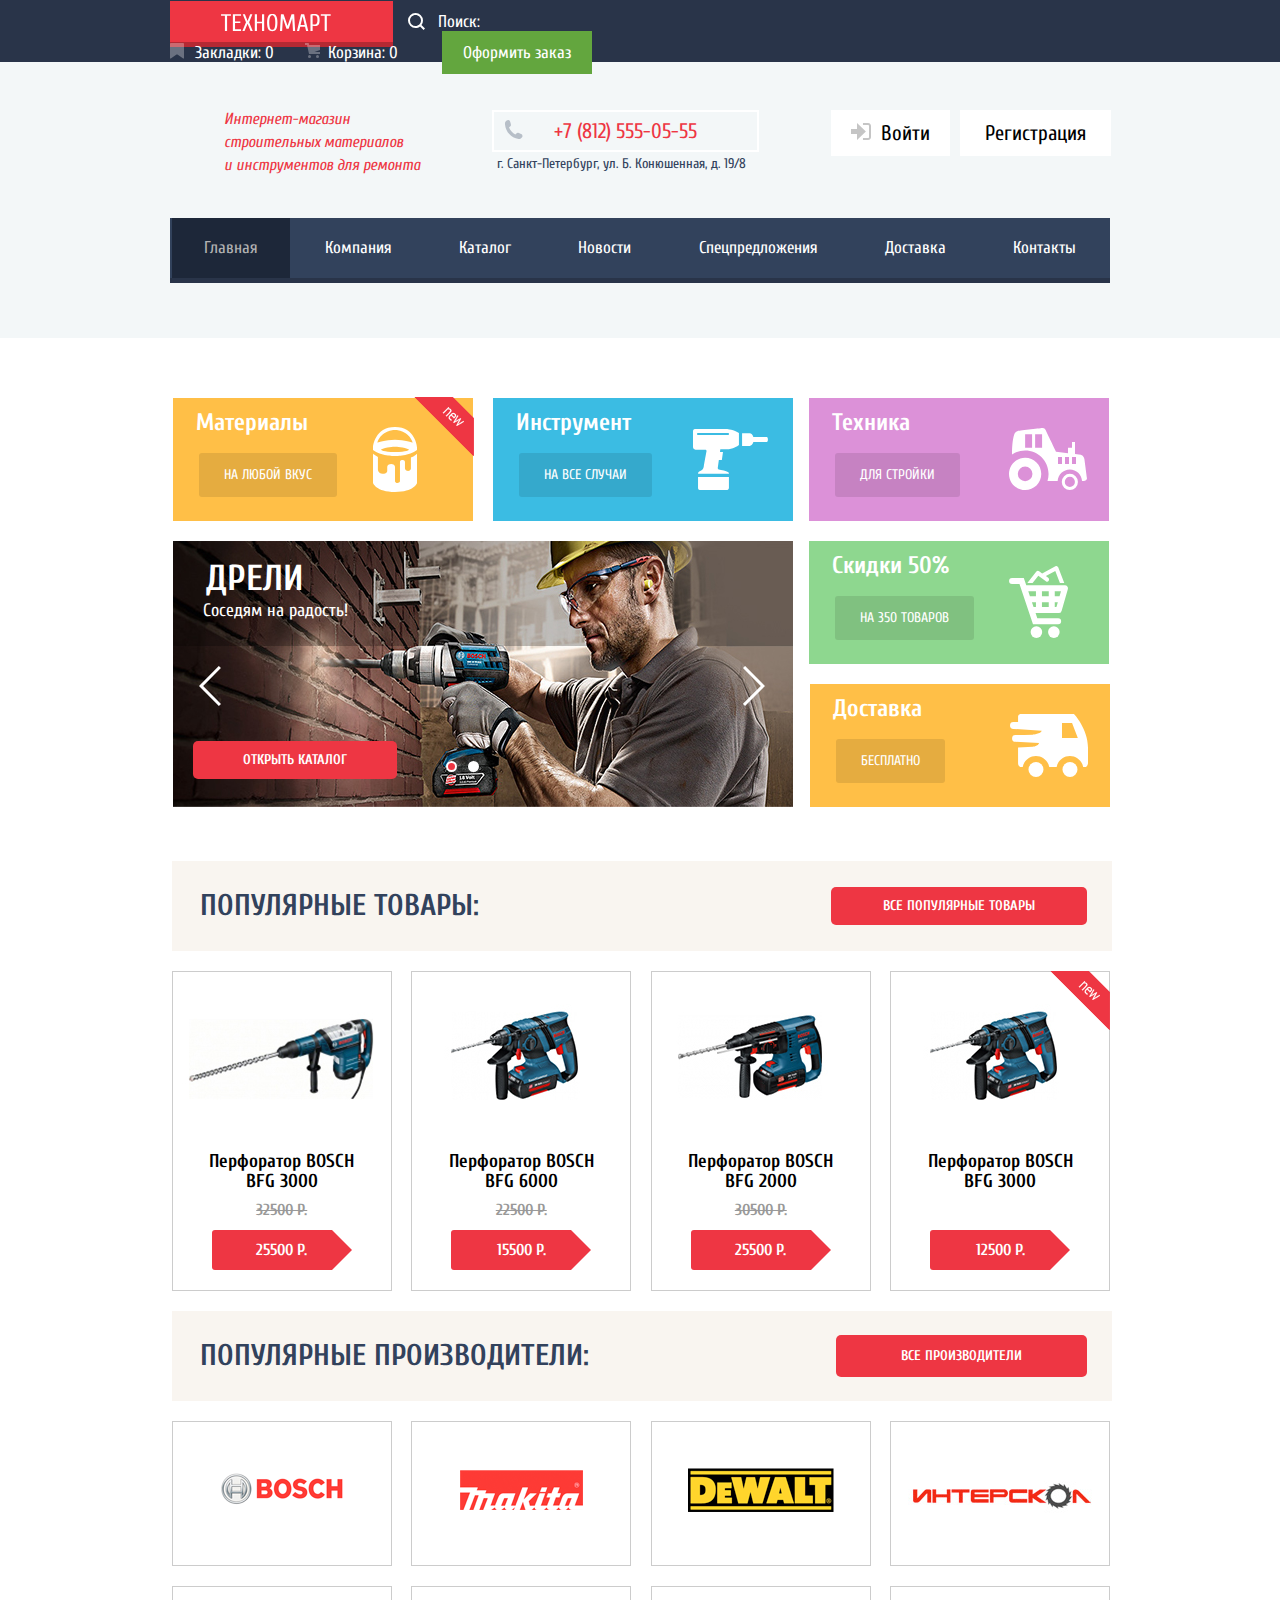
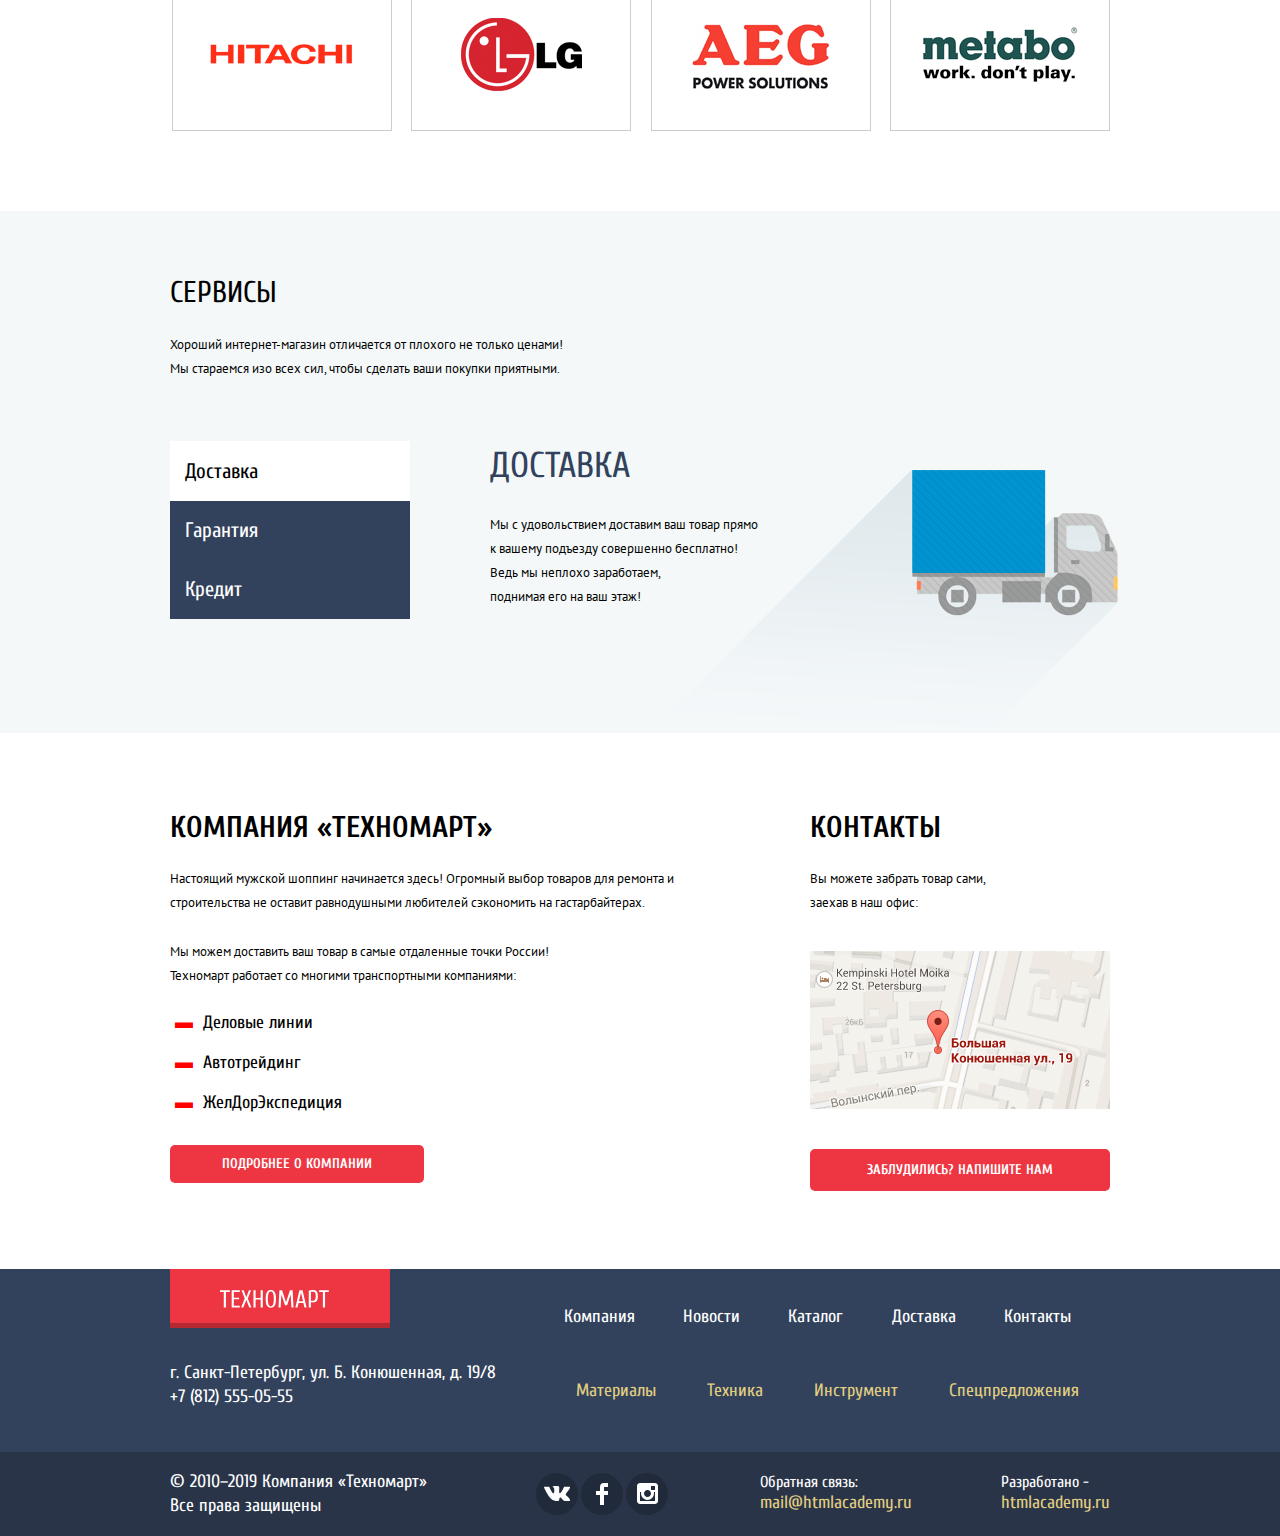
==== commit dde4bb2f: "Добавлен Д1" ====
--- a/index.html
+++ b/index.html
@@ -51,7 +51,10 @@
               
             <div class="header-contacts">
               <ul>
-                <li class="contacts-phone">+7 (812) 555-05-55</li>
+                <li class="contacts-phone">
+                  <a href="tel:+78125550555">+7 (812) 555-05-55
+                  </a>
+                </li>
                 <li class="contacts-address">г. Санкт-Петербург, ул. Б. Конюшенная, д. 19/8</li>
               </ul>
             </div>
@@ -158,7 +161,7 @@
                 <ul class="features-list">
   				        <li class="catalog-item">
                     <a href="catalog.html">
-                    <img src="img/Perforator_1.jpg" alt="BOSCH BFG 3000">
+                    <img src="img/Perforator_1.jpg" alt="BOSCH BFG 3000" width="218" height="170">
                     </a>
                         <h3><a href="catalog.html">Перфоратор BOSCH BFG 3000</a></h3>
                           <p class="delete">32500 Р.</p>
@@ -166,7 +169,7 @@
                   </li>
                     <li class="catalog-item">
                       <a href="catalog.html">
-                      <img src="img/Perforator_2.jpg" alt="BOSCH BFG 6000">
+                      <img src="img/Perforator_2.jpg" alt="BOSCH BFG 6000" width="218" height="170">
                       </a>
                           <h3><a href="catalog.html">Перфоратор BOSCH BFG 6000</a></h3>
                             <p class="delete">22500 Р.</p>
@@ -174,7 +177,7 @@
                     </li>
                       <li class="catalog-item">
                         <a href="catalog.html">
-                          <img src="img/Perforator_3.jpg" alt="BOSCH BFG 2000">
+                          <img src="img/Perforator_3.jpg" alt="BOSCH BFG 2000" width="218" height="170">
                         </a>
                             <h3><a href="catalog.html">Перфоратор BOSCH BFG 2000</a></h3>
                               <p class="delete">30500 P.</p>
@@ -183,7 +186,7 @@
                         <li class="catalog-item">
                           <div class="flag flag-new">новинка</div>
                           <a href="catalog.html">
-                          <img src="img/Perforator_4.jpg" alt="BOSCH BFG 3000">
+                          <img src="img/Perforator_4.jpg" alt="BOSCH BFG 3000" width="218" height="170">
                           </a>
                               <h3><a href="catalog.html">Перфоратор BOSCH BFG 3000</a></h3>
                                 <p class="delete"></p>
@@ -201,42 +204,42 @@
              <ul class="fabricator-list">
                 <li class="fabricator-item">
   		            <a class="button" href="#">
-                    <img src="img/bosch.png" alt="BOSCH">  
+                    <img src="img/bosch.png" alt="BOSCH" width="126" height="37">  
                   </a>
                 </li>
                 <li class="fabricator-item">
                   <a class="button" href="#">
-                    <img src="img/Makita.png" alt="MAKITA">  
+                    <img src="img/Makita.png" alt="MAKITA" width="123" height="40">  
                   </a>
                 </li>
                 <li class="fabricator-item">
                   <a class="button" href="#">
-                    <img src="img/DeWALT.png" alt="DEWALT">  
+                    <img src="img/DeWALT.png" alt="DEWALT" width="146" height="44">  
                   </a> 
                 </li>
   		          <li class="fabricator-item">
                   <a class="button" href="#">
-                    <img src="img/Интерскол.png" alt="интерскол">  
+                    <img src="img/Интерскол.png" alt="интерскол" width="200" height="88">  
                   </a>
   		          </li>
   		          <li class="fabricator-item">
                   <a class="button" href="#">
-                    <img src="img/Hitachi.png" alt="HITACHI">  
+                    <img src="img/Hitachi.png" alt="HITACHI" width="169" height="31">  
                   </a> 
   		          </li>
   		          <li class="fabricator-item">
                   <a class="button" href="#">
-                    <img src="img/LG.png" alt="LG">  
+                    <img src="img/LG.png" alt="LG" width="121" height="73">  
                   </a> 
   		          </li>
   		          <li class="fabricator-item">
                   <a class="button" href="#">
-                    <img src="img/AEG.png" alt="AEG">  
+                    <img src="img/AEG.png" alt="AEG" width="151" height="96">  
                   </a> 
                 </li>
                 <li class="fabricator-item">
                   <a class="button" href="#">
-                    <img src="img/Metabo.png" alt="metabo">  
+                    <img src="img/Metabo.png" alt="metabo" width="204" height="69">  
                   </a>
                 </li>
   		        </ul>
@@ -286,7 +289,7 @@
                           вы всегда можете быть уверены в нашей гарантии. Мы обменяем<br> сгоревший товар на новый.<br>
                           Дом уж восстановите как-нибудь сами.
                         </p>
-                        <img src="img/assurance.png" alt="знак качества">
+                        <img src="img/assurance.png" alt="знак качества" width="389" height="283">
                     </li>
                     </ul>
                     </ul>
@@ -300,7 +303,7 @@
                           Залезть в долговую яму стало проще!<br> 
                           Кредитные консультанты придут вам на помощь.
                         </p>
-                          <img src="img/credit.png" alt="картинка таблицы и денег">
+                          <img src="img/credit.png" alt="картинка таблицы и денег" width="465" height="285">
                     </li>
                     <li><button class="button-red button-service" type="button">Отправить заявку</button></li>
                     </ul>
@@ -355,7 +358,7 @@
                                   <img src="img/svg/logo-technomart.svg" alt="лого Техномарт">
                                 </p>
                                   <p class="address">г. Санкт-Петербург, ул. Б. Конюшенная, д. 19/8<br>
-                                      +7 (812) 555-05-55
+                                      <a href="tel:+78125550555">+7 (812) 555-05-55</a>
                                   </p>
                                 </div>
                                       <ul class="footer-button">
--- a/css/style.css
+++ b/css/style.css
@@ -245,7 +245,12 @@
 
 .address {
 	display: inline-block;
+	vertical-align: top;
 	width: 350px;
+}
+
+.address a {
+	color: #ffffff;
 }
 
 
@@ -589,6 +594,10 @@
 
 }
 
+.contacts-phone a {
+	color: #ee3643;
+}
+
 .contacts-phone:before {
 	position: absolute;
 	content: url("../img/svg/icon-phone.svg");
@@ -676,6 +685,7 @@
 
 .promo a:not(.button-promo) {
 	display: inline-block;
+	vertical-align: top;
 	padding: 10px 25px;
 	font-size: 14px;
 	text-transform: uppercase;
@@ -871,6 +881,7 @@
 
 .slider-controls label {
 	display: inline-block;
+	vertical-align: top;
 	margin: 0 3px;
 	width: 7px;
 	height: 7px;
@@ -1084,6 +1095,7 @@
 
 .service-list a {
 	display: inline-block;
+	vertical-align: top;
 	background-color: #32425c;
 	color: #ffffff;
 	padding: 15px 15px;
@@ -1099,6 +1111,7 @@
 
 .sub-menu h4 {
 	display: inline-block;
+	vertical-align: top;
 	position: absolute;
 		
 	font-size: 36px;
@@ -1110,6 +1123,7 @@
 
 .sub-menu p {
 	display: inline-block;
+	vertical-align: top;
 	position: absolute;
 	
 	font-family: 'PT Sans', sans-serif;
@@ -1120,6 +1134,7 @@
 
 .sub-menu img {
 	display: inline-block;
+	vertical-align: top;
 	position: absolute;
 }
 
@@ -1726,6 +1741,7 @@
 .selector .slider-price {
     position: relative;
     display: inline-block;
+    vertical-align: top;
     padding: 5px 40px;
     width: 10%;
     background-color: #f7f3ec;
@@ -1927,6 +1943,7 @@
 
 .sorting-wrapper li {
 	display: inline-block;
+	vertical-align: top;
 }
 
 .about-catalog-wrapper {
@@ -2002,6 +2019,7 @@
 
 .actions .buy::before {
 	display: inline-block;
+	vertical-align: top;
 	content: url("../img/svg/icon-cart.svg");
 	top: 0px;
 	left: -20px;
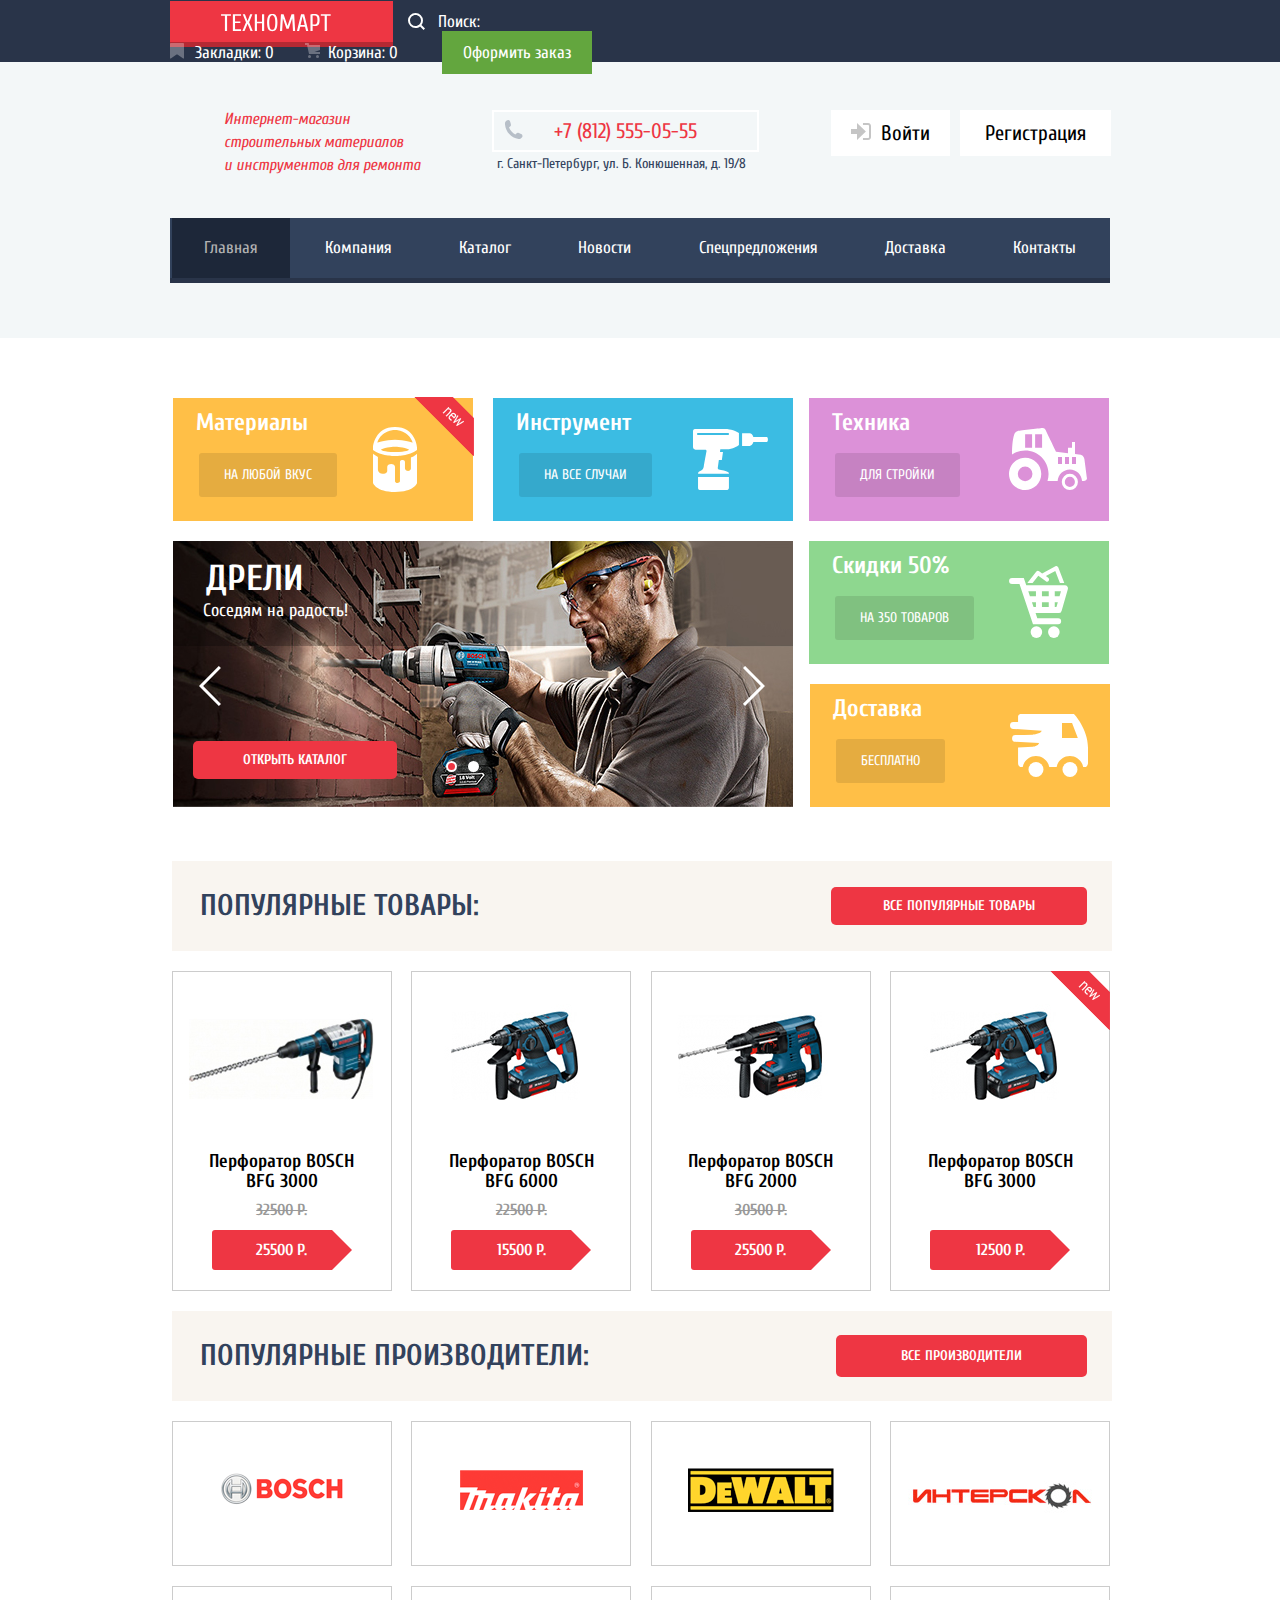
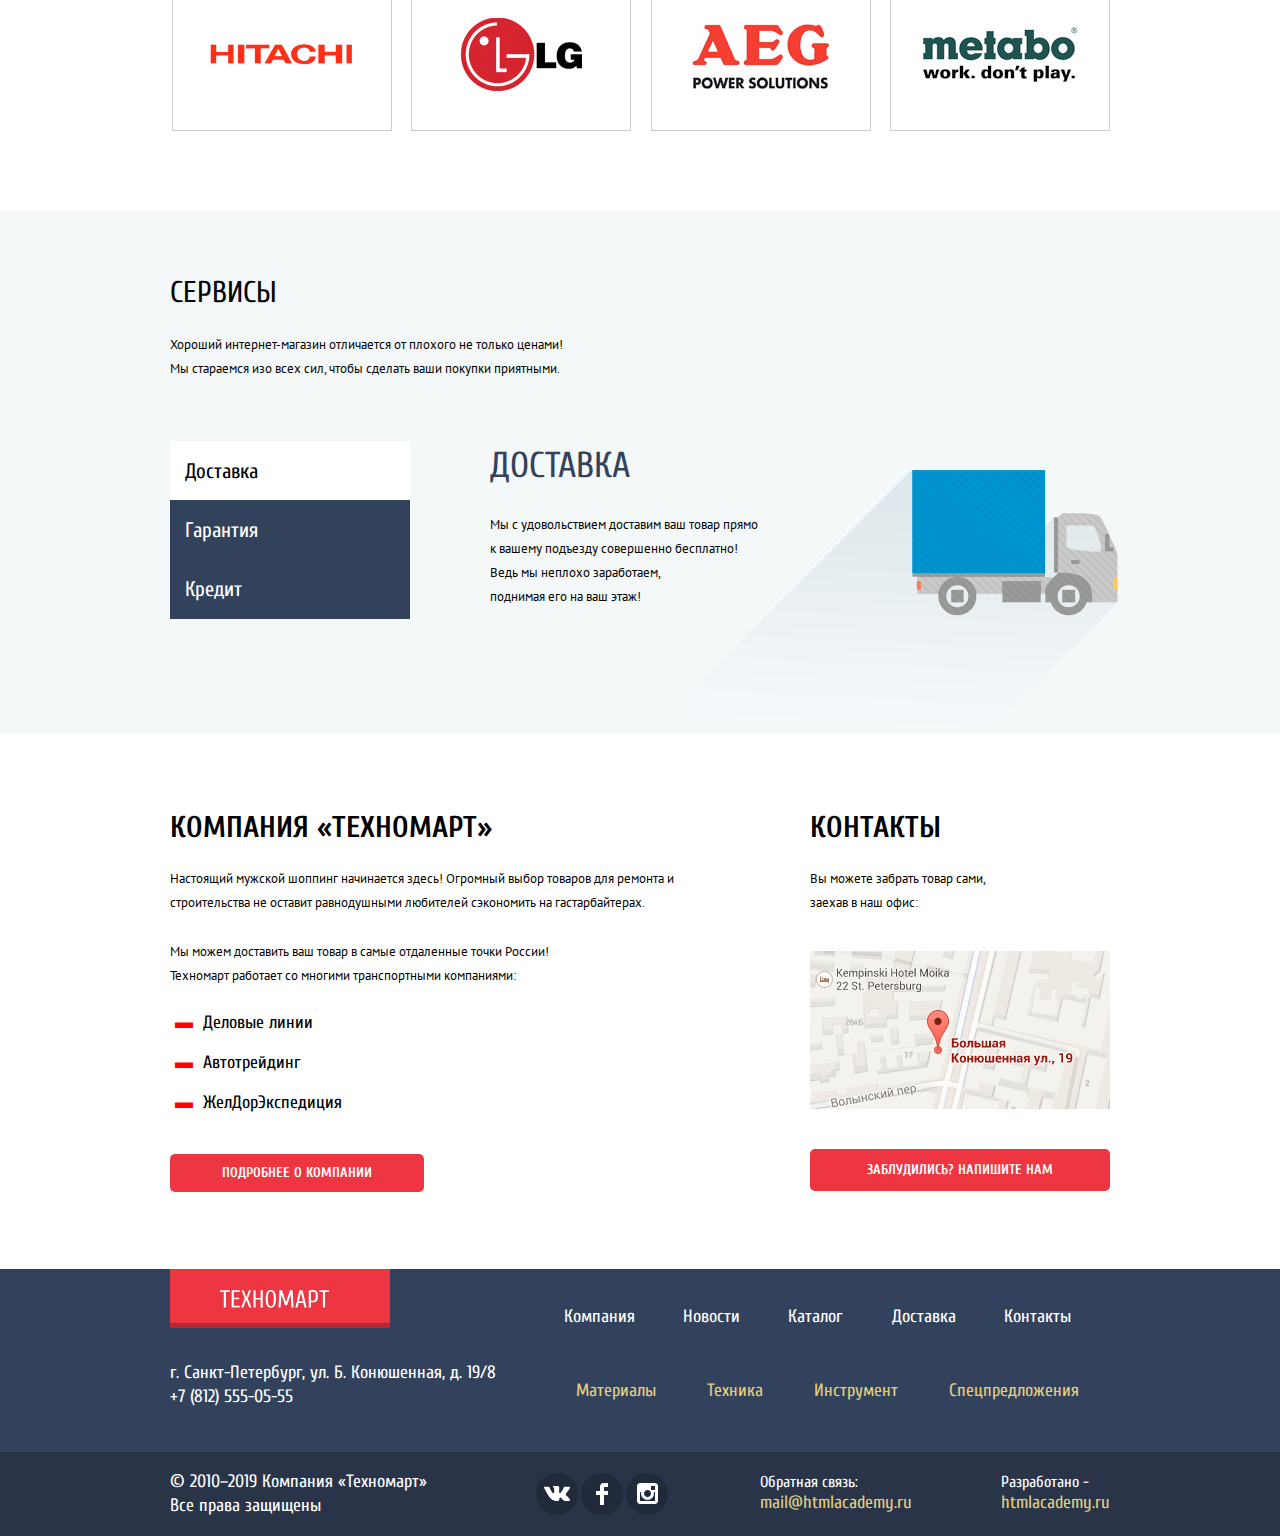
==== commit 8e834a30: "добавления для критерий" ====
--- a/index.html
+++ b/index.html
@@ -4,7 +4,7 @@
     <meta charset="utf-8">
     <title>HTML Academy: Техномарт</title>
       <link href="css/style.css" rel="stylesheet">
-      <link href="https://fonts.googleapis.com/css?family=Cuprum:400,400i,700|PT+Sans:400,700&display=swap&subset=cyrillic" rel="stylesheet">
+      <link href="https://fonts.googleapis.com/css?family=Cuprum:400,400i,700%7CPT+Sans:400,700&display=swap&subset=cyrillic" rel="stylesheet">
       
   </head>
 
@@ -26,7 +26,6 @@
                   </defs>
                   <path d="M131.694,2.397 L131.694,21.297 L128.994,21.297 L128.994,2.397 L124.194,2.397 L124.194,0.297 L136.494,0.297 L136.494,2.397 L131.694,2.397 ZM121.299,13.512 C120.829,14.102 120.239,14.522 119.529,14.772 C118.819,15.022 117.974,15.147 116.994,15.147 C116.534,15.147 116.014,15.117 115.434,15.057 C114.854,14.997 114.374,14.927 113.994,14.847 L113.994,21.297 L111.294,21.297 L111.294,0.597 C112.054,0.377 112.819,0.222 113.589,0.132 C114.359,0.042 115.194,-0.003 116.094,-0.003 C117.294,-0.003 118.314,0.122 119.154,0.372 C119.994,0.622 120.674,1.037 121.194,1.617 C121.714,2.197 122.094,2.967 122.334,3.927 C122.574,4.887 122.694,6.077 122.694,7.497 C122.694,8.957 122.579,10.177 122.349,11.157 C122.119,12.137 121.769,12.922 121.299,13.512 ZM119.769,4.797 C119.619,4.077 119.384,3.507 119.064,3.087 C118.744,2.667 118.339,2.372 117.849,2.202 C117.359,2.032 116.774,1.947 116.094,1.947 L113.994,1.947 L113.994,13.047 L116.094,13.047 C116.774,13.047 117.359,12.962 117.849,12.792 C118.339,12.622 118.744,12.327 119.064,11.907 C119.384,11.487 119.619,10.917 119.769,10.197 C119.919,9.477 119.994,8.577 119.994,7.497 C119.994,6.417 119.919,5.517 119.769,4.797 ZM104.544,15.897 L98.544,15.897 L97.194,21.297 L94.494,21.297 L99.594,0.297 L103.494,0.297 L108.594,21.297 L105.894,21.297 L104.544,15.897 ZM101.604,3.297 L101.484,3.297 L98.994,13.797 L104.094,13.797 L101.604,3.297 ZM88.644,5.697 L88.494,5.697 L84.144,18.597 L81.444,18.597 L77.094,5.697 L76.944,5.697 L76.044,21.297 L73.344,21.297 L74.544,0.297 L77.844,0.297 L82.734,14.697 L82.854,14.697 L87.744,0.297 L91.044,0.297 L92.244,21.297 L89.544,21.297 L88.644,5.697 ZM68.484,19.347 C67.924,20.167 67.249,20.747 66.459,21.087 C65.669,21.427 64.764,21.597 63.744,21.597 C62.724,21.597 61.819,21.427 61.029,21.087 C60.239,20.747 59.564,20.167 59.004,19.347 C58.444,18.527 58.019,17.422 57.729,16.032 C57.439,14.642 57.294,12.897 57.294,10.797 C57.294,8.697 57.439,6.952 57.729,5.562 C58.019,4.172 58.444,3.067 59.004,2.247 C59.564,1.427 60.239,0.847 61.029,0.507 C61.819,0.167 62.724,-0.003 63.744,-0.003 C64.764,-0.003 65.669,0.167 66.459,0.507 C67.249,0.847 67.924,1.427 68.484,2.247 C69.044,3.067 69.469,4.172 69.759,5.562 C70.049,6.952 70.194,8.697 70.194,10.797 C70.194,12.897 70.049,14.642 69.759,16.032 C69.469,17.422 69.044,18.527 68.484,19.347 ZM67.179,6.357 C66.969,5.197 66.694,4.277 66.354,3.597 C66.014,2.917 65.614,2.447 65.154,2.187 C64.694,1.927 64.224,1.797 63.744,1.797 C63.264,1.797 62.794,1.927 62.334,2.187 C61.874,2.447 61.474,2.917 61.134,3.597 C60.794,4.277 60.519,5.197 60.309,6.357 C60.099,7.517 59.994,8.997 59.994,10.797 C59.994,12.597 60.099,14.077 60.309,15.237 C60.519,16.397 60.794,17.317 61.134,17.997 C61.474,18.677 61.874,19.147 62.334,19.407 C62.794,19.667 63.264,19.797 63.744,19.797 C64.224,19.797 64.694,19.667 65.154,19.407 C65.614,19.147 66.014,18.677 66.354,17.997 C66.694,17.317 66.969,16.397 67.179,15.237 C67.389,14.077 67.494,12.597 67.494,10.797 C67.494,8.997 67.389,7.517 67.179,6.357 ZM50.994,11.697 L44.694,11.697 L44.694,21.297 L41.994,21.297 L41.994,0.297 L44.694,0.297 L44.694,9.597 L50.994,9.597 L50.994,0.297 L53.694,0.297 L53.694,21.297 L50.994,21.297 L50.994,11.697 ZM36.745,21.297 L32.995,12.297 L29.245,21.297 L26.545,21.297 L31.045,10.497 L26.995,0.297 L29.695,0.297 L32.995,8.697 L36.295,0.297 L38.995,0.297 L34.945,10.497 L39.445,21.297 L36.745,21.297 ZM14.695,0.297 L24.895,0.297 L24.895,2.397 L17.395,2.397 L17.395,9.297 L23.995,9.297 L23.995,11.397 L17.395,11.397 L17.395,19.197 L24.895,19.197 L24.895,21.297 L14.695,21.297 L14.695,0.297 ZM7.495,21.297 L4.795,21.297 L4.795,2.397 L-0.005,2.397 L-0.005,0.297 L12.295,0.297 L12.295,2.397 L7.495,2.397 L7.495,21.297 Z" class="cls-1"/>
                 </svg>
-
               </a>
                 <form class="search-icon" action="https://echo.htmlacademy.ru" method="post">
                   <input type="text" name="search" placeholder="Поиск:">
@@ -38,6 +37,8 @@
                   <a class="button checkout" href="#">Оформить заказ</a>
                   </div>
                   </div>
+                </div>
+              </div>
         </nav>
           <div class="main-wrapper">
             <div class="container">
@@ -99,28 +100,34 @@
         <article class="promo">
           <h2 class="visually-hidden">Промо-блок</h2>
             <section class="block block-1">
+              <h4 class="visually-hidden">мини-блок-1</h4>
               <b>Материалы</b>
                 <div class="flag flag-new">новинка</div>
                   <a href="#">На любой вкус</a>
             </section>
             <section class="block block-2">
+              <h4 class="visually-hidden">мини-блок-2</h4>
               <b>Инструмент</b>
                 <a href="#">На все случаи</a>             
            </section>
             <section class="block block-3">
+              <h4 class="visually-hidden">мини-блок-3</h4>
               <b>Техника</b>
                 <a href="#">Для стройки</a>             
            </section>
             <section class="block block-4">
+              <h4 class="visually-hidden">мини-блок-4</h4>
               <b>Скидки 50%</b>
                 <a href="#">На 350 товаров</a>             
            </section>
             <section class="block block-5">
+              <h4 class="visually-hidden">мини-блок-5</h4>
               <b>Доставка</b>
                 <a href="#">Бесплатно</a>             
            </section>
 
               <section class="slider-photo">
+                <h4 class="visually-hidden">слайдер</h4>
               <div class="slider-list">
                 <div class="slide-1">
                 <b>ДРЕЛИ</b>
@@ -154,6 +161,7 @@
 
 
   		    <section class="list-products">
+            <h4 class="visually-hidden">Блок с популярными товарами</h4>
             <div class="list-products-wrapper">
             <h2>Популярные товары:</h2>
   		        <a class="button button-red button-red-2" href="catalog.html">Все популярные товары</a>
@@ -197,6 +205,7 @@
 
 
           <section class="list-products popular-manufacturer">
+            <h4 class="visually-hidden">блок с популярными производителями</h4>
             <div class="list-products-wrapper">
             	 <h2>Популярные производители:</h2>
         	   <a class="button button-red button-red-2" href="catalog.html">Все производители</a>
@@ -243,24 +252,28 @@
                   </a>
                 </li>
   		        </ul>
+              </section>
             </div>
           </div>
-  		    </section>
+  		    
 
 
 
   		      <section class="service">
+              <h4 class="visually-hidden">блок описания сервиса компании</h4>
               <div class="service-wrapper">
                 <div class="container">
               <h2>Сервисы</h2>
                 <p>Хороший интернет-магазин отличается от плохого не только ценами!<br>
                 Мы стараемся изо всех сил, чтобы сделать ваши покупки приятными.
                 </p>
+             
   			   
 
 
               <section class="service-menu">
-                <ul>
+                <h4 class="visually-hidden">блок пунктов сервиса компании</h4>
+                
                   <ul class="service-main">
                   <li class="service-list current list-delivery">
                     <a class="service-button button-delivery current-delivery-link" href="#delivery">Доставка</a>
@@ -275,8 +288,8 @@
                       </p>
                     <img src="img/truck.png" alt="грузовичок" width="468" height="261">
                     </li>
-                   </li>
-                 </ul>
+                   
+                 
                 </ul>
                     <li class="service-list list-guarantee">
                       <a class="service-button button-guarantee" href=#guarantee>Гарантия</a>
@@ -308,11 +321,11 @@
                     <li><button class="button-red button-service" type="button">Отправить заявку</button></li>
                     </ul>
                     </ul>
-                </ul>
+                
                 </div>
               </div>
               </section>
-              </section>
+              
 
                 <div class="index-columns container">
   	           <section class="about">
@@ -328,9 +341,13 @@
                         	<li>Деловые линии</li>
                         	<li>Автотрейдинг</li>
                         	<li>ЖелДорЭкспедиция</li>
-                        	<button class="button button-red button-red-4" type="button" aria-label="Описание компании">Подробнее о компании</button>
+                        	
                         </ul>
+                        <button class="button button-red button-red-4" type="button" aria-label="Описание компании">Подробнее о компании</button>
+                      </section>
+
                 </section>
+
 
 
   		            <section class="contacts">
@@ -345,6 +362,7 @@
 			                     <a class="button button-red button-red-3" href="writeus.html">Заблудились? Напишите нам</a>
 			                   </div>
   		            </section>
+                  </div>
                 
                 </main>
                   
@@ -414,28 +432,29 @@
                                         </div>
                               </div>
                               </div>
-                            </div>
-                          </div>
+                            
+                          
                         </div>
                       </footer>
                          <!-- pop-up начало формы -->
                             <section class="modal login-pop">
+                              <h4 class="visually-hidden">модальное окно связь с нами</h4>
                               <div class="pop-ups">
                                 <div class="modal-container">
                               <h5 class="visually-hidden">Форма отправки</h5>
                                 <form class="login-form" action="https://echo.htmlacademy.ru" method="post">
-                                  <li class="list-popup">
+                                  <p class="list-popup">
                                   <label for="name">Ваше имя:</label>
                                   <input type="text" name="surname" id="name" placeholder="Имя Фамилия">
-                                  </li>
-                                  <li class="list-popup">
+                                  </p>
+                                  <p class="list-popup">
                                   <label for="email">Ваше e-mail:</label>
                                   <input type="text" name="email" id="email" placeholder="email@example.com">
-                                  </li>
-                                  <li class="list-popup">
+                                  </p>
+                                  <p class="list-popup">
                                   <label for="textarea">Текст письма</label>
                                   <textarea placeholder="В свободной форме" name="textarea" id="textarea"></textarea>
-                                  </li>
+                                  </p>
                                   </div>
                                 </div>
                                   <div class="modal-wrapper">
@@ -444,6 +463,7 @@
                                 </div>
                                   <button class="modal-close" type="button" aria-label="Закрыть">
                                   	<span class="visually-hidden">Закрыть</span>
+                                    
                                   </button>
                                    </section>
                          <!-- pop-up конец формы -->   
@@ -451,7 +471,7 @@
                           <section class="modal map-pop">
                               <h5 class="visually-hidden">Как до нас добраться?</h5>
                               
-                                <iframe src="https://www.google.com/maps/embed?pb=!1m18!1m12!1m3!1d1998.6036253003003!2d30.320858716211177!3d59.938719169054096!2m3!1f0!2f0!3f0!3m2!1i1024!2i768!4f13.1!3m3!1m2!1s0x4696310fca145cc1%3A0x42b32648d8238007!2sBolshaya%20Konyushennaya%20St%2C%2019%2F8%2C%20Sankt-Peterburg%2C%20Russia%2C%20191186!5e0!3m2!1sen!2sby!4v1570376531158!5m2!1sen!2sby" width="970" height="466" frameborder="0" style="border:0;" allowfullscreen="">
+                                <iframe class="iframe" src="https://www.google.com/maps/embed?pb=!1m18!1m12!1m3!1d1998.6036253003003!2d30.320858716211177!3d59.938719169054096!2m3!1f0!2f0!3f0!3m2!1i1024!2i768!4f13.1!3m3!1m2!1s0x4696310fca145cc1%3A0x42b32648d8238007!2sBolshaya%20Konyushennaya%20St%2C%2019%2F8%2C%20Sankt-Peterburg%2C%20Russia%2C%20191186!5e0!3m2!1sen!2sby!4v1570376531158!5m2!1sen!2sby" width="970" height="466"  allowfullscreen="">
                                 </iframe>
                               <p><img src="img/map.jpg" width="970" height="445" alt="Офис компании по адресу ул. Большая Конюшенная 19/8, Санкт-Петербург"></p>
                               <button class="modal-close" type="button" aria-label="Закрыть">
--- a/css/style.css
+++ b/css/style.css
@@ -1038,6 +1038,9 @@
 
 .about  ul {
 	list-style: none;
+}
+
+.about {
 	position: relative;
 }
 
@@ -1297,10 +1300,10 @@
 	line-height: 20px;
 }
 
-.button-red-4 {
+.about .button-red-4 {
 	position: absolute;
-	bottom: -70px;
-	left: 35px;
+	bottom: 85px;
+	left: 0px;
 	font-family: 'Cuprum', 'PT Sans';
 }
 
@@ -2599,6 +2602,11 @@
 	z-index: 1;
 }
 
+.iframe {
+	frameborder: 0;
+	border: 0;
+}
+
 .map-pop iframe {
 	position: relative;
 	z-index: 2;
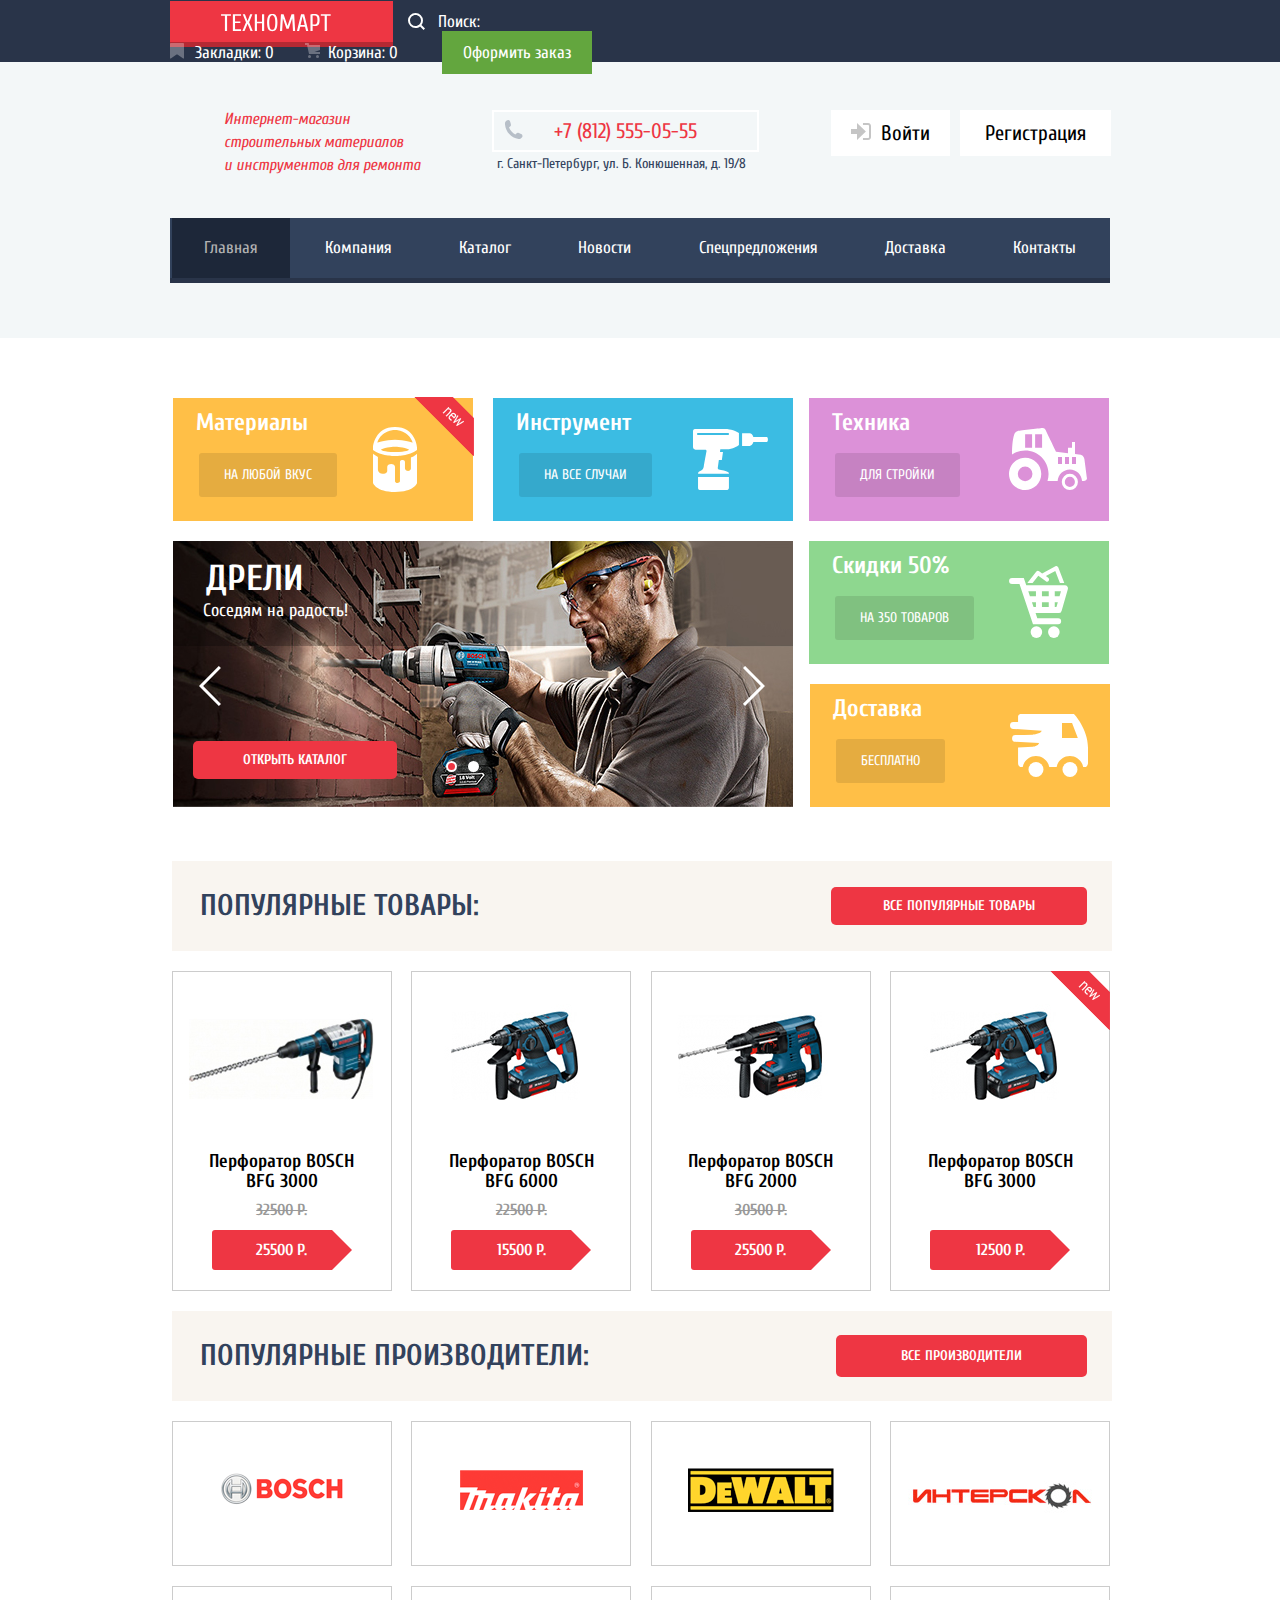
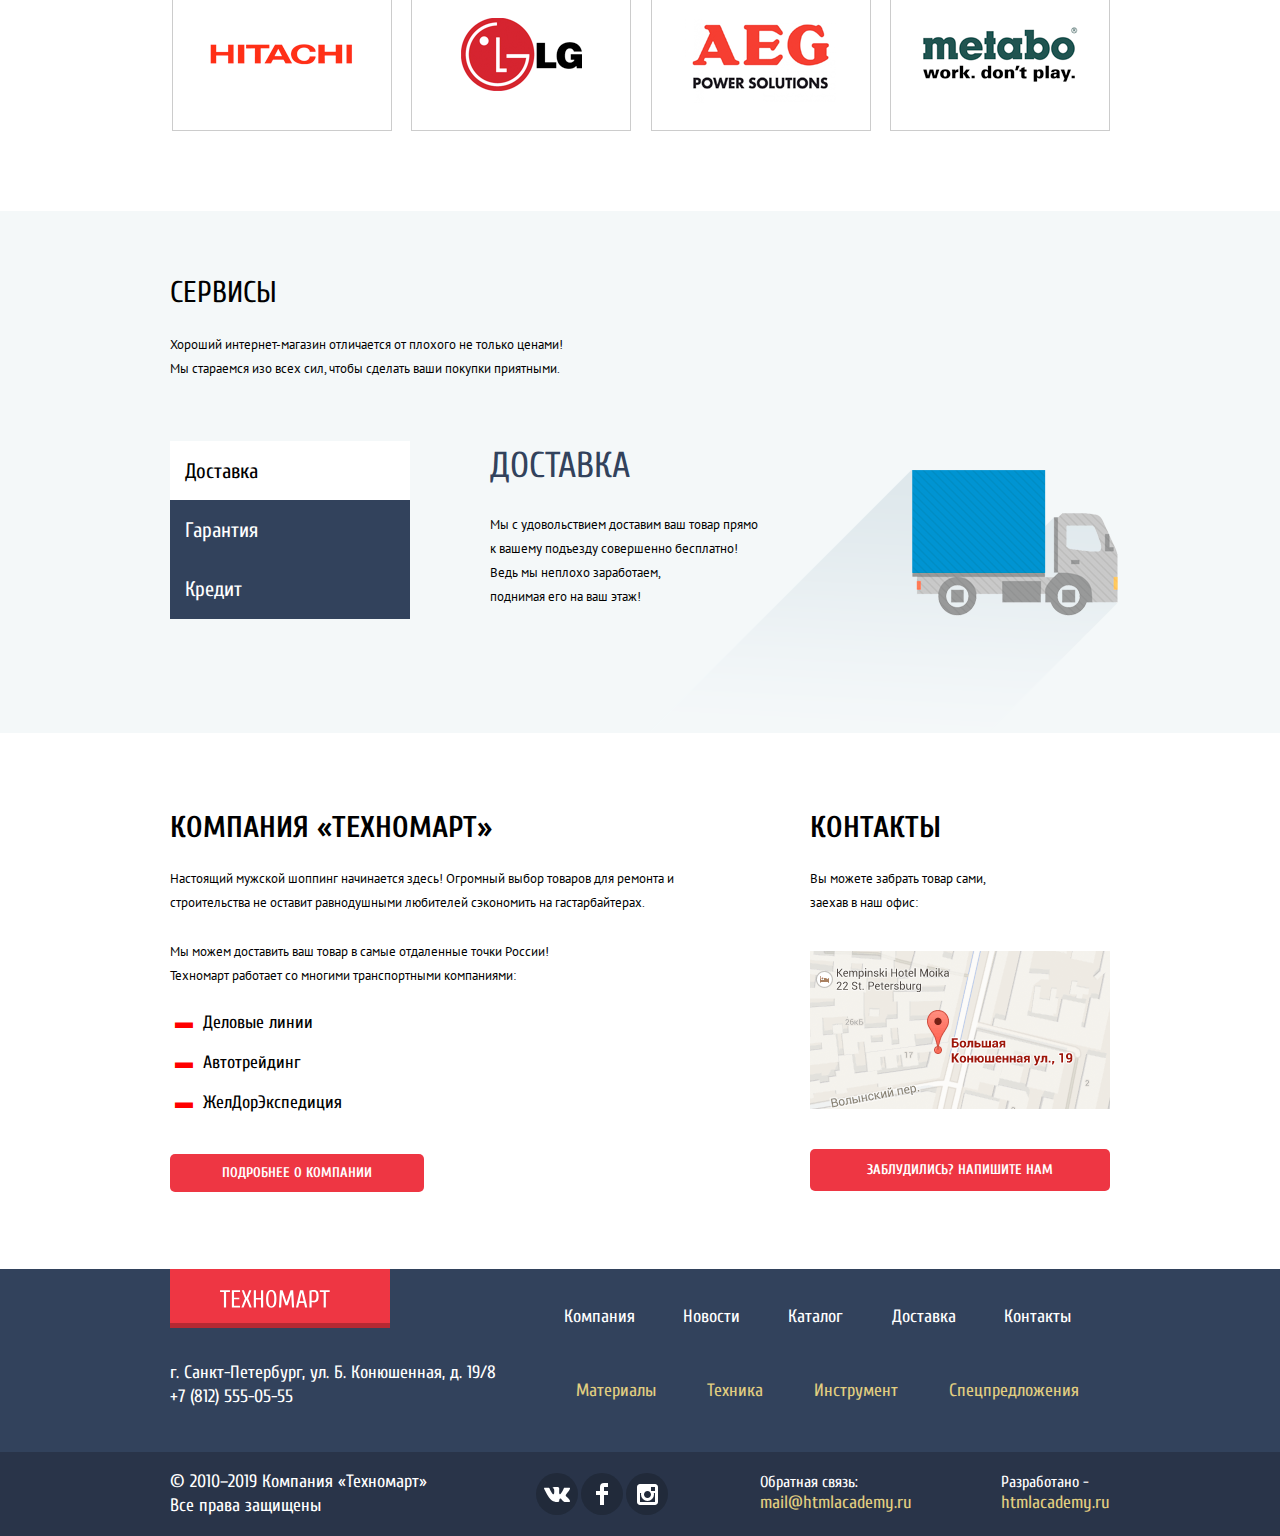
==== commit fd054b5d: "Доработка валидации для первой подачи" ====
--- a/index.html
+++ b/index.html
@@ -3,53 +3,51 @@
   <head>
     <meta charset="utf-8">
     <title>HTML Academy: Техномарт</title>
-      <link href="css/style.css" rel="stylesheet">
+      <link href="css/min-style.css" rel="stylesheet">
       <link href="https://fonts.googleapis.com/css?family=Cuprum:400,400i,700%7CPT+Sans:400,700&display=swap&subset=cyrillic" rel="stylesheet">
-      
   </head>
 
     <body>
       <header class="main-header">
         <nav class="main-navigation">
           <div class="main-navigation-wrapper">
-            <div class="main-navigation-first">
-            <div class="container">
-              <a class="logo-tehnomart" href="#">
-                <svg xmlns="http://www.w3.org/2000/svg" xmlns:xlink="http://www.w3.org/1999/xlink" preserveAspectRatio="xMidYMid" width="153" height="25.59" viewBox="-20 -8 190.5 30.59">
-                  <defs>
-                   <style>
-                      .cls-1 {
-                        fill: #fff;
-                        fill-rule: evenodd;
-                      }
-                    </style>
-                  </defs>
+          <div class="main-navigation-first">
+          <div class="container">
+            <a class="logo-tehnomart" href="#">
+              <svg xmlns="http://www.w3.org/2000/svg" xmlns:xlink="http://www.w3.org/1999/xlink" preserveAspectRatio="xMidYMid" width="153" height="25.59" viewBox="-20 -8 190.5 30.59">
+                <defs>
+                  <style>
+                    .cls-1 {
+                      fill: #fff;
+                      fill-rule: evenodd;
+                    }
+                  </style>
+                </defs>
                   <path d="M131.694,2.397 L131.694,21.297 L128.994,21.297 L128.994,2.397 L124.194,2.397 L124.194,0.297 L136.494,0.297 L136.494,2.397 L131.694,2.397 ZM121.299,13.512 C120.829,14.102 120.239,14.522 119.529,14.772 C118.819,15.022 117.974,15.147 116.994,15.147 C116.534,15.147 116.014,15.117 115.434,15.057 C114.854,14.997 114.374,14.927 113.994,14.847 L113.994,21.297 L111.294,21.297 L111.294,0.597 C112.054,0.377 112.819,0.222 113.589,0.132 C114.359,0.042 115.194,-0.003 116.094,-0.003 C117.294,-0.003 118.314,0.122 119.154,0.372 C119.994,0.622 120.674,1.037 121.194,1.617 C121.714,2.197 122.094,2.967 122.334,3.927 C122.574,4.887 122.694,6.077 122.694,7.497 C122.694,8.957 122.579,10.177 122.349,11.157 C122.119,12.137 121.769,12.922 121.299,13.512 ZM119.769,4.797 C119.619,4.077 119.384,3.507 119.064,3.087 C118.744,2.667 118.339,2.372 117.849,2.202 C117.359,2.032 116.774,1.947 116.094,1.947 L113.994,1.947 L113.994,13.047 L116.094,13.047 C116.774,13.047 117.359,12.962 117.849,12.792 C118.339,12.622 118.744,12.327 119.064,11.907 C119.384,11.487 119.619,10.917 119.769,10.197 C119.919,9.477 119.994,8.577 119.994,7.497 C119.994,6.417 119.919,5.517 119.769,4.797 ZM104.544,15.897 L98.544,15.897 L97.194,21.297 L94.494,21.297 L99.594,0.297 L103.494,0.297 L108.594,21.297 L105.894,21.297 L104.544,15.897 ZM101.604,3.297 L101.484,3.297 L98.994,13.797 L104.094,13.797 L101.604,3.297 ZM88.644,5.697 L88.494,5.697 L84.144,18.597 L81.444,18.597 L77.094,5.697 L76.944,5.697 L76.044,21.297 L73.344,21.297 L74.544,0.297 L77.844,0.297 L82.734,14.697 L82.854,14.697 L87.744,0.297 L91.044,0.297 L92.244,21.297 L89.544,21.297 L88.644,5.697 ZM68.484,19.347 C67.924,20.167 67.249,20.747 66.459,21.087 C65.669,21.427 64.764,21.597 63.744,21.597 C62.724,21.597 61.819,21.427 61.029,21.087 C60.239,20.747 59.564,20.167 59.004,19.347 C58.444,18.527 58.019,17.422 57.729,16.032 C57.439,14.642 57.294,12.897 57.294,10.797 C57.294,8.697 57.439,6.952 57.729,5.562 C58.019,4.172 58.444,3.067 59.004,2.247 C59.564,1.427 60.239,0.847 61.029,0.507 C61.819,0.167 62.724,-0.003 63.744,-0.003 C64.764,-0.003 65.669,0.167 66.459,0.507 C67.249,0.847 67.924,1.427 68.484,2.247 C69.044,3.067 69.469,4.172 69.759,5.562 C70.049,6.952 70.194,8.697 70.194,10.797 C70.194,12.897 70.049,14.642 69.759,16.032 C69.469,17.422 69.044,18.527 68.484,19.347 ZM67.179,6.357 C66.969,5.197 66.694,4.277 66.354,3.597 C66.014,2.917 65.614,2.447 65.154,2.187 C64.694,1.927 64.224,1.797 63.744,1.797 C63.264,1.797 62.794,1.927 62.334,2.187 C61.874,2.447 61.474,2.917 61.134,3.597 C60.794,4.277 60.519,5.197 60.309,6.357 C60.099,7.517 59.994,8.997 59.994,10.797 C59.994,12.597 60.099,14.077 60.309,15.237 C60.519,16.397 60.794,17.317 61.134,17.997 C61.474,18.677 61.874,19.147 62.334,19.407 C62.794,19.667 63.264,19.797 63.744,19.797 C64.224,19.797 64.694,19.667 65.154,19.407 C65.614,19.147 66.014,18.677 66.354,17.997 C66.694,17.317 66.969,16.397 67.179,15.237 C67.389,14.077 67.494,12.597 67.494,10.797 C67.494,8.997 67.389,7.517 67.179,6.357 ZM50.994,11.697 L44.694,11.697 L44.694,21.297 L41.994,21.297 L41.994,0.297 L44.694,0.297 L44.694,9.597 L50.994,9.597 L50.994,0.297 L53.694,0.297 L53.694,21.297 L50.994,21.297 L50.994,11.697 ZM36.745,21.297 L32.995,12.297 L29.245,21.297 L26.545,21.297 L31.045,10.497 L26.995,0.297 L29.695,0.297 L32.995,8.697 L36.295,0.297 L38.995,0.297 L34.945,10.497 L39.445,21.297 L36.745,21.297 ZM14.695,0.297 L24.895,0.297 L24.895,2.397 L17.395,2.397 L17.395,9.297 L23.995,9.297 L23.995,11.397 L17.395,11.397 L17.395,19.197 L24.895,19.197 L24.895,21.297 L14.695,21.297 L14.695,0.297 ZM7.495,21.297 L4.795,21.297 L4.795,2.397 L-0.005,2.397 L-0.005,0.297 L12.295,0.297 L12.295,2.397 L7.495,2.397 L7.495,21.297 Z" class="cls-1"/>
-                </svg>
-              </a>
-                <form class="search-icon" action="https://echo.htmlacademy.ru" method="post">
-                  <input type="text" name="search" placeholder="Поиск:">
-                    <button class="button search" type="submit" aria-label="поиск по странице"></button>
-                  </form>
-                  <div class="button-icon">
+              </svg>
+            </a>
+              <form class="search-icon" action="https://echo.htmlacademy.ru" method="post">
+                <input type="text" name="search" placeholder="Поиск:">
+                  <button class="button search" type="submit" aria-label="поиск по странице"></button>
+              </form>
+                <div class="button-icon">
                   <a class="button button-basket" href="#">Закладки: 0</a>
                   <a class="button button-basket-2" href="#">Корзина: 0</a>
                   <a class="button checkout" href="#">Оформить заказ</a>
-                  </div>
-                  </div>
-                </div>
-              </div>
+                </div>
+                </div>
+            </div>
+            </div>
         </nav>
           <div class="main-wrapper">
-            <div class="container">
-                <div class="main-header-info">
-                <div class="header-info">
-                  <h1 class="visually-hidden">Шапка описание</h1>
-                    <p>Интернет-магазин<br>
-                       строительных материалов<br>
-                       и инструментов для ремонта</p>
-                </div>
-              
+          <div class="container">
+          <div class="main-header-info">
+          <div class="header-info">
+            <h1 class="visually-hidden">Шапка описание</h1>
+              <p>Интернет-магазин<br>
+                строительных материалов<br>
+                и инструментов для ремонта</p>
+          </div>
             <div class="header-contacts">
               <ul>
                 <li class="contacts-phone">
@@ -61,20 +59,20 @@
             </div>
         
               <div class="personal-user">
-              <ul class="user-navigation">
-                <li>
-                  <a class="button button-log-in" aria-label="вход в личный кабинет">
-                    <svg xmlns="http://www.w3.org/2000/svg" width="30" height="17" viewBox="0 0 30 17">
-                    <path fill="#c5c5c5" d="M14.875 8.5L6 0v6H0v5h6v6z"/>
-                    <path fill="#c5c5c5" d="M16.986 15.01h-5.027V17h5.027c2.178 0 3.004-1.81 3.029-3.026V3.028C19.99 1.811 19.164 0 16.986 0h-5.027v1.99h5.027c.839 0 .992.681 1.01 1.057v10.904c-.017.376-.171 1.059-1.01 1.059z"/>
-                  </svg>Войти</a>
-                </li>
-                <li>
-                  <a class="button button-sign-up" aria-label="регистрация личного кабинета">Регистрация</a>
-                </li>
-              </ul>
-                </div>
-                </div>
+                <ul class="user-navigation">
+                  <li>
+                    <a class="button button-log-in" aria-label="вход в личный кабинет">
+                      <svg xmlns="http://www.w3.org/2000/svg" width="30" height="17" viewBox="0 0 30 17">
+                        <path fill="#c5c5c5" d="M14.875 8.5L6 0v6H0v5h6v6z"/>
+                        <path fill="#c5c5c5" d="M16.986 15.01h-5.027V17h5.027c2.178 0 3.004-1.81 3.029-3.026V3.028C19.99 1.811 19.164 0 16.986 0h-5.027v1.99h5.027c.839 0 .992.681 1.01 1.057v10.904c-.017.376-.171 1.059-1.01 1.059z"/>
+                      </svg>Войти</a>
+                  </li>
+                  <li>
+                    <a class="button button-sign-up" aria-label="регистрация личного кабинета">Регистрация</a>
+                  </li>
+                </ul>
+              </div>
+            </div>
                 <div class="site-navigation-wrapper">
                   <nav>
                     <ul class="site-navigation">
@@ -86,248 +84,230 @@
                       <li><a class="button button-nav" href="#">Доставка</a></li>
                       <li><a class="button button-nav" href="#">Контакты</a></li>  
                     </ul>
-                </div>
                   </nav>
-          </div>
-            </div>
-      </div>
+                </div>
+           </div>
+        </div>
       </header>
-    </div>
+    
     
 
       <main>
         <div class="container">
-        <article class="promo">
-          <h2 class="visually-hidden">Промо-блок</h2>
-            <section class="block block-1">
-              <h4 class="visually-hidden">мини-блок-1</h4>
-              <b>Материалы</b>
-                <div class="flag flag-new">новинка</div>
-                  <a href="#">На любой вкус</a>
-            </section>
-            <section class="block block-2">
-              <h4 class="visually-hidden">мини-блок-2</h4>
-              <b>Инструмент</b>
-                <a href="#">На все случаи</a>             
-           </section>
-            <section class="block block-3">
-              <h4 class="visually-hidden">мини-блок-3</h4>
-              <b>Техника</b>
-                <a href="#">Для стройки</a>             
-           </section>
-            <section class="block block-4">
-              <h4 class="visually-hidden">мини-блок-4</h4>
-              <b>Скидки 50%</b>
-                <a href="#">На 350 товаров</a>             
-           </section>
-            <section class="block block-5">
-              <h4 class="visually-hidden">мини-блок-5</h4>
-              <b>Доставка</b>
-                <a href="#">Бесплатно</a>             
-           </section>
-
-              <section class="slider-photo">
-                <h4 class="visually-hidden">слайдер</h4>
-              <div class="slider-list">
-                <div class="slide-1">
-                <b>ДРЕЛИ</b>
-                <p>Соседям на радость!</p>
-                </div>
-                <!--<div class="slide-2">
-                <b>ПЕРФОРАТОРЫ</b>
-                <p class>Настоящих мужские игрушки</p>
-                </div>-->
-                <input type="radio" id="btn-1" name="toggle" checked>
-                <input type="radio" id="btn-2" name="toggle">
-              <div class="slider-controls">
-                <label for="btn-1"></label>
-                <label for="btn-2"></label>
-              </div>
-               <div class="slider-active">
-                <label for="btn-1"></label>
-                <label for="btn-2"></label>
-              </div>
-              <div class="slider-inner">
-              <div class="slider">
-                <img src="img/promo1.jpg" width="620" height="266" alt="мужчина с дрелью сверлит стену">
-                <img src="img/promo2.jpg" width="620" height="266" alt="мужчина с перфоратором сверлит стену">
-              </div> 
-              </div>
-              <a class="button button-promo" href="catalog.html">Открыть каталог</a>
-              </div> 
-              </section>                    
-                
-        </article>
-
-
-  		    <section class="list-products">
-            <h4 class="visually-hidden">Блок с популярными товарами</h4>
-            <div class="list-products-wrapper">
-            <h2>Популярные товары:</h2>
-  		        <a class="button button-red button-red-2" href="catalog.html">Все популярные товары</a>
-            </div>
-                <ul class="features-list">
-  				        <li class="catalog-item">
-                    <a href="catalog.html">
-                    <img src="img/Perforator_1.jpg" alt="BOSCH BFG 3000" width="218" height="170">
-                    </a>
-                        <h3><a href="catalog.html">Перфоратор BOSCH BFG 3000</a></h3>
-                          <p class="delete">32500 Р.</p>
-                          <p class="price">25500 Р.</p>
-                  </li>
-                    <li class="catalog-item">
+          <article class="promo">
+            <h2 class="visually-hidden">Промо-блок</h2>
+              <section class="block block-1">
+                <h4 class="visually-hidden">мини-блок-1</h4>
+                  <b>Материалы</b>
+                    <div class="flag flag-new">новинка</div>
+                      <a href="#">На любой вкус</a>
+              </section>
+              <section class="block block-2">
+                <h4 class="visually-hidden">мини-блок-2</h4>
+                  <b>Инструмент</b>
+                    <a href="#">На все случаи</a>             
+              </section>
+              <section class="block block-3">
+                <h4 class="visually-hidden">мини-блок-3</h4>
+                  <b>Техника</b>
+                    <a href="#">Для стройки</a>             
+              </section>
+              <section class="block block-4">
+                <h4 class="visually-hidden">мини-блок-4</h4>
+                  <b>Скидки 50%</b>
+                    <a href="#">На 350 товаров</a>             
+              </section>
+              <section class="block block-5">
+                <h4 class="visually-hidden">мини-блок-5</h4>
+                  <b>Доставка</b>
+                    <a href="#">Бесплатно</a>             
+              </section>
+
+                <section class="slider-photo">
+                  <h4 class="visually-hidden">слайдер</h4>
+                    <div class="slider-list">
+                    <div class="slide-1">
+                      <b>ДРЕЛИ</b>
+                        <p>Соседям на радость!</p>
+                    </div>
+                      <input type="radio" id="btn-1" name="toggle" checked>
+                      <input type="radio" id="btn-2" name="toggle">
+                    <div class="slider-controls">
+                      <label for="btn-1"></label>
+                      <label for="btn-2"></label>
+                    </div>
+                    <div class="slider-active">
+                      <label for="btn-1"></label>
+                      <label for="btn-2"></label>
+                    </div>
+                    <div class="slider-inner">
+                    <div class="slider">
+                      <img src="img/promo1.jpg" width="620" height="266" alt="мужчина с дрелью сверлит стену">
+                      <img src="img/promo2.jpg" width="620" height="266" alt="мужчина с перфоратором сверлит стену">
+                    </div> 
+                    </div>
+                      <a class="button button-promo" href="catalog.html">Открыть каталог</a>
+                  </div> 
+                </section>                    
+          </article>
+
+
+  		      <section class="list-products">
+              <h4 class="visually-hidden">Блок с популярными товарами</h4>
+                <div class="list-products-wrapper">
+                  <h2>Популярные товары:</h2>
+  		              <a class="button button-red button-red-2" href="catalog.html">Все популярные товары</a>
+                </div>
+                  <ul class="features-list">
+  				          <li class="catalog-item">
                       <a href="catalog.html">
-                      <img src="img/Perforator_2.jpg" alt="BOSCH BFG 6000" width="218" height="170">
+                      <img src="img/Perforator_1.jpg" alt="BOSCH BFG 3000" width="218" height="170">
                       </a>
-                          <h3><a href="catalog.html">Перфоратор BOSCH BFG 6000</a></h3>
-                            <p class="delete">22500 Р.</p>
-                            <p class="price">15500 Р.</p>
+                          <h3><a href="catalog.html">Перфоратор BOSCH BFG 3000</a></h3>
+                            <p class="delete">32500 Р.</p>
+                            <p class="price">25500 Р.</p>
                     </li>
                       <li class="catalog-item">
                         <a href="catalog.html">
-                          <img src="img/Perforator_3.jpg" alt="BOSCH BFG 2000" width="218" height="170">
+                        <img src="img/Perforator_2.jpg" alt="BOSCH BFG 6000" width="218" height="170">
                         </a>
-                            <h3><a href="catalog.html">Перфоратор BOSCH BFG 2000</a></h3>
-                              <p class="delete">30500 P.</p>
-                              <p class="price">25500 Р.</p>
+                            <h3><a href="catalog.html">Перфоратор BOSCH BFG 6000</a></h3>
+                              <p class="delete">22500 Р.</p>
+                              <p class="price">15500 Р.</p>
                       </li>
                         <li class="catalog-item">
-                          <div class="flag flag-new">новинка</div>
                           <a href="catalog.html">
-                          <img src="img/Perforator_4.jpg" alt="BOSCH BFG 3000" width="218" height="170">
+                            <img src="img/Perforator_3.jpg" alt="BOSCH BFG 2000" width="218" height="170">
                           </a>
-                              <h3><a href="catalog.html">Перфоратор BOSCH BFG 3000</a></h3>
-                                <p class="delete"></p>
-                                <p class="price">12500 Р.</p>
+                              <h3><a href="catalog.html">Перфоратор BOSCH BFG 2000</a></h3>
+                                <p class="delete">30500 P.</p>
+                                <p class="price">25500 Р.</p>
                         </li>
-  		          </ul>
-  	     </section>
-
-
-          <section class="list-products popular-manufacturer">
-            <h4 class="visually-hidden">блок с популярными производителями</h4>
-            <div class="list-products-wrapper">
-            	 <h2>Популярные производители:</h2>
-        	   <a class="button button-red button-red-2" href="catalog.html">Все производители</a>
-           </div>
-             <ul class="fabricator-list">
-                <li class="fabricator-item">
-  		            <a class="button" href="#">
-                    <img src="img/bosch.png" alt="BOSCH" width="126" height="37">  
-                  </a>
-                </li>
-                <li class="fabricator-item">
-                  <a class="button" href="#">
-                    <img src="img/Makita.png" alt="MAKITA" width="123" height="40">  
-                  </a>
-                </li>
-                <li class="fabricator-item">
-                  <a class="button" href="#">
-                    <img src="img/DeWALT.png" alt="DEWALT" width="146" height="44">  
-                  </a> 
-                </li>
-  		          <li class="fabricator-item">
-                  <a class="button" href="#">
-                    <img src="img/Интерскол.png" alt="интерскол" width="200" height="88">  
-                  </a>
-  		          </li>
-  		          <li class="fabricator-item">
-                  <a class="button" href="#">
-                    <img src="img/Hitachi.png" alt="HITACHI" width="169" height="31">  
-                  </a> 
-  		          </li>
-  		          <li class="fabricator-item">
-                  <a class="button" href="#">
-                    <img src="img/LG.png" alt="LG" width="121" height="73">  
-                  </a> 
-  		          </li>
-  		          <li class="fabricator-item">
-                  <a class="button" href="#">
-                    <img src="img/AEG.png" alt="AEG" width="151" height="96">  
-                  </a> 
-                </li>
-                <li class="fabricator-item">
-                  <a class="button" href="#">
-                    <img src="img/Metabo.png" alt="metabo" width="204" height="69">  
-                  </a>
-                </li>
-  		        </ul>
-              </section>
-            </div>
-          </div>
-  		    
-
-
-
-  		      <section class="service">
+                          <li class="catalog-item">
+                            <div class="flag flag-new">новинка</div>
+                            <a href="catalog.html">
+                            <img src="img/Perforator_4.jpg" alt="BOSCH BFG 3000" width="218" height="170">
+                            </a>
+                                <h3><a href="catalog.html">Перфоратор BOSCH BFG 3000</a></h3>
+                                  <p class="delete"></p>
+                                  <p class="price">12500 Р.</p>
+                          </li>
+  		            </ul>
+            </section>
+
+
+            <section class="list-products popular-manufacturer">
+              <h4 class="visually-hidden">блок с популярными производителями</h4>
+                <div class="list-products-wrapper">
+            	   <h2>Популярные производители:</h2>
+        	         <a class="button button-red button-red-2" href="catalog.html">Все производители</a>
+                </div>
+                  <ul class="fabricator-list">
+                     <li class="fabricator-item">
+  		                 <a class="button" href="#">
+                         <img src="img/bosch.png" alt="BOSCH" width="126" height="37">  
+                       </a>
+                     </li>
+                     <li class="fabricator-item">
+                       <a class="button" href="#">
+                         <img src="img/Makita.png" alt="MAKITA" width="123" height="40">  
+                       </a>
+                     </li>
+                     <li class="fabricator-item">
+                       <a class="button" href="#">
+                         <img src="img/DeWALT.png" alt="DEWALT" width="146" height="44">  
+                       </a> 
+                     </li>
+  		               <li class="fabricator-item">
+                       <a class="button" href="#">
+                         <img src="img/Интерскол.png" alt="интерскол" width="200" height="88">  
+                       </a>
+  		               </li>
+  		               <li class="fabricator-item">
+                       <a class="button" href="#">
+                         <img src="img/Hitachi.png" alt="HITACHI" width="169" height="31">  
+                       </a> 
+  		               </li>
+  		               <li class="fabricator-item">
+                       <a class="button" href="#">
+                         <img src="img/LG.png" alt="LG" width="121" height="73">  
+                       </a> 
+  		               </li>
+  		               <li class="fabricator-item">
+                       <a class="button" href="#">
+                         <img src="img/AEG.png" alt="AEG" width="151" height="96">  
+                       </a> 
+                     </li>
+                     <li class="fabricator-item">
+                       <a class="button" href="#">
+                         <img src="img/Metabo.png" alt="metabo" width="204" height="69">  
+                       </a>
+                     </li>
+  		             </ul>
+            </section>
+                </div>
+
+              
+           <article class="service service-wrapper">
               <h4 class="visually-hidden">блок описания сервиса компании</h4>
-              <div class="service-wrapper">
-                <div class="container">
-              <h2>Сервисы</h2>
-                <p>Хороший интернет-магазин отличается от плохого не только ценами!<br>
-                Мы стараемся изо всех сил, чтобы сделать ваши покупки приятными.
-                </p>
-             
-  			   
-
-
-              <section class="service-menu">
-                <h4 class="visually-hidden">блок пунктов сервиса компании</h4>
+                <section class="container">
+                  <h2>Сервисы</h2>
+                    <p>Хороший интернет-магазин отличается от плохого не только ценами!<br>
+                    Мы стараемся изо всех сил, чтобы сделать ваши покупки приятными.
+                    </p>
+                <section class="service-menu">
+                  <h4 class="visually-hidden">блок пунктов сервиса компании</h4>
+                    <ul class="service-main">
+                      <li class="service-list current list-delivery">
+                        <a class="service-button button-delivery current-delivery-link" href="#delivery">Доставка</a>
+                    <ul class="sub-menu sub-menu-1">
+                      <li class="sub-list current-delivery">
+                        <h4>Доставка</h4>
+                          <p>
+                           Мы с удовольствием доставим ваш товар прямо<br> 
+                           к вашему подъезду совершенно бесплатно!<br>
+                           Ведь мы неплохо заработаем,<br> 
+                           поднимая его на ваш этаж!
+                          </p>
+                            <img src="img/truck.png" alt="грузовичок" width="468" height="261">
+                      </li>
+                    </ul>
+                      <li class="service-list list-guarantee">
+                        <a class="service-button button-guarantee" href=#guarantee>Гарантия</a>
+                    <ul class="sub-menu sub-menu-2">
+                      <li class="sub-list-2">
+                        <h4>Гарантия</h4>
+                          <p>
+                            Если купленный у нас товар поломается или заискрит,<br>
+                            а также в случае пожара, спровоцированного его возгоранием,<br>  
+                            вы всегда можете быть уверены в нашей гарантии. Мы обменяем<br> сгоревший товар на новый.<br>
+                            Дом уж восстановите как-нибудь сами.
+                          </p>
+                            <img src="img/assurance.png" alt="знак качества" width="389" height="283">
+                      </li>
+                    </ul>
+                    </ul>
+                    <ul>
+                      <li class="service-list list-credit">
+                        <a class="service-button button-credit" href="#credit">Кредит</a>
+                    <ul class="sub-menu sub-menu-3">
+                      <li class="sub-list-3">
+                        <h4>Кредит</h4>
+                          <p>
+                            Залезть в долговую яму стало проще!<br> 
+                            Кредитные консультанты придут вам на помощь.
+                          </p>
+                            <img src="img/credit.png" alt="картинка таблицы и денег" width="465" height="285">
+                      </li>
+                      <li><button class="button-red button-service" type="button">Отправить заявку</button></li>
+                    </ul>
+                    </ul>
+                </section>
+                </section>
+           </article>
                 
-                  <ul class="service-main">
-                  <li class="service-list current list-delivery">
-                    <a class="service-button button-delivery current-delivery-link" href="#delivery">Доставка</a>
-               <ul class="sub-menu sub-menu-1">
-                  <li class="sub-list current-delivery">
-                    <h4>Доставка</h4>
-                       <p>
-                        Мы с удовольствием доставим ваш товар прямо<br> 
-                        к вашему подъезду совершенно бесплатно!<br>
-                        Ведь мы неплохо заработаем,<br> 
-                        поднимая его на ваш этаж!
-                      </p>
-                    <img src="img/truck.png" alt="грузовичок" width="468" height="261">
-                    </li>
-                   
-                 
-                </ul>
-                    <li class="service-list list-guarantee">
-                      <a class="service-button button-guarantee" href=#guarantee>Гарантия</a>
-                <ul class="sub-menu sub-menu-2">
-                    <li class="sub-list-2">
-                      <h4>Гарантия</h4>
-                        <p>
-                          Если купленный у нас товар поломается или заискрит,<br>
-                          а также в случае пожара, спровоцированного его возгоранием,<br>  
-                          вы всегда можете быть уверены в нашей гарантии. Мы обменяем<br> сгоревший товар на новый.<br>
-                          Дом уж восстановите как-нибудь сами.
-                        </p>
-                        <img src="img/assurance.png" alt="знак качества" width="389" height="283">
-                    </li>
-                    </ul>
-                    </ul>
-                    <ul>
-                    <li class="service-list list-credit">
-                      <a class="service-button button-credit" href="#credit">Кредит</a>
-               <ul class="sub-menu sub-menu-3">
-                    <li class="sub-list-3">
-                      <h4>Кредит</h4>
-                        <p>
-                          Залезть в долговую яму стало проще!<br> 
-                          Кредитные консультанты придут вам на помощь.
-                        </p>
-                          <img src="img/credit.png" alt="картинка таблицы и денег" width="465" height="285">
-                    </li>
-                    <li><button class="button-red button-service" type="button">Отправить заявку</button></li>
-                    </ul>
-                    </ul>
-                
-                </div>
-              </div>
-              </section>
               
-
-                <div class="index-columns container">
+              <div class="index-columns container">
   	           <section class="about">
   	             <h2>Компания «Техномарт»</h2>
   	                <p>
@@ -341,147 +321,139 @@
                         	<li>Деловые линии</li>
                         	<li>Автотрейдинг</li>
                         	<li>ЖелДорЭкспедиция</li>
-                        	
                         </ul>
                         <button class="button button-red button-red-4" type="button" aria-label="Описание компании">Подробнее о компании</button>
                       </section>
-
-                </section>
-
-
-
-  		            <section class="contacts">
+                  
+
+                  <section class="contacts">
   		            	<h2>Контакты</h2>
                         <p>Вы можете забрать товар сами,<br>
                           заехав в наш офис:
   		            		  </p>
   		            	     <div class="maps">
-                          <a class="map-google" href="map.html">
-                          <img src="img/maps.png" width="300" height="158" alt="Адрес компании ул.Большая Конюшенная, 19" >
-                          </a>
-			                     <a class="button button-red button-red-3" href="writeus.html">Заблудились? Напишите нам</a>
+                            <a class="map-google" href="map.html">
+                              <img src="img/maps.png" width="300" height="158" alt="Адрес компании ул.Большая Конюшенная, 19" >
+                            </a>
+                            <a class="button button-red button-red-3" href="writeus.html">Заблудились? Напишите нам</a>
 			                   </div>
   		            </section>
+              </div>
+      </main>
+                  
+
+        <footer class="main-footer">
+             <div class="footer-nav-wrapper">
+              <div class="container">
+                <div class="site-navigation-footer">
+                  <div class="footer-nav">
+                  <p class="logo-tehnomart-footer">
+                    <img src="img/svg/logo-technomart.svg" alt="лого Техномарт" width="153" height="26">
+                  </p>
+                    <p class="address">г. Санкт-Петербург, ул. Б. Конюшенная, д. 19/8<br>
+                        <a href="tel:+78125550555">+7 (812) 555-05-55</a>
+                    </p>
                   </div>
-                
-                </main>
-                  
-
-                      <footer class="main-footer">
-                           <div class="footer-nav-wrapper">
-                            <div class="container">
-                              <div class="site-navigation-footer">
-                                <div class="footer-nav">
-                                <p class="logo-tehnomart-footer">
-                                  <img src="img/svg/logo-technomart.svg" alt="лого Техномарт">
-                                </p>
-                                  <p class="address">г. Санкт-Петербург, ул. Б. Конюшенная, д. 19/8<br>
-                                      <a href="tel:+78125550555">+7 (812) 555-05-55</a>
-                                  </p>
-                                </div>
-                                      <ul class="footer-button">
-                                        <li><a class="button" href="#">Компания</a></li>
-                                        <li><a class="button" href="#">Новости</a></li>
-                                        <li><a class="button" href="catalog.html">Каталог</a></li>
-                                        <li><a class="button" href="#">Доставка</a></li>
-                                        <li><a class="button" href="#">Контакты</a></li>
-                                        <li><a class="button button-second-line" href="#">Материалы</a></li>
-                                        <li><a class="button button-second-line" href="#">Техника</a></li>
-                                        <li><a class="button button-second-line" href="#">Инструмент</a></li>
-                                        <li><a class="button button-second-line" href="#">Спецпредложения</a>
-                                    </ul>
-                              </div>
+                        <ul class="footer-button">
+                          <li><a class="button" href="#">Компания</a></li>
+                          <li><a class="button" href="#">Новости</a></li>
+                          <li><a class="button" href="catalog.html">Каталог</a></li>
+                          <li><a class="button" href="#">Доставка</a></li>
+                          <li><a class="button" href="#">Контакты</a></li>
+                          <li><a class="button button-second-line" href="#">Материалы</a></li>
+                          <li><a class="button button-second-line" href="#">Техника</a></li>
+                          <li><a class="button button-second-line" href="#">Инструмент</a></li>
+                          <li><a class="button button-second-line" href="#">Спецпредложения</a>
+                      </ul>
+                </div>
+              </div>
+
+                <div class="second-footer ">
+                  <div class="second-footer-wrapper">
+                    <div class="footer-info container">
+                        <p class="footer-security">© 2010–2019 Компания «Техномарт» <br>
+                            Все права защищены</p>
+                            <div>
+                              <h3 class="visually-hidden">Соцсети</h3>
+                                <ul class="social-list">
+                                  <li><a class="social-button" href="#" aria-label="Техномарт вконтакте">
+                                  	<svg xmlns="http://www.w3.org/2000/svg" width="26" height="15" viewBox="0 0 26 15">
+                                  	<path fill="#FFF" d="M16.138 11.51c.956-.309 2.18 2.04 3.483 2.939.978.681 1.727.534 1.727.534l3.473-.05s1.815-.112.957-1.554c-.071-.12-.503-1.069-2.585-3.022-2.177-2.043-1.882-1.712.739-5.244 1.597-2.153 2.236-3.468 2.036-4.028-.192-.539-1.365-.399-1.365-.399L20.69.713c-.381.001-.704.119-.851.515-.003.004-.621 1.666-1.445 3.079-1.741 2.989-2.436 3.148-2.724 2.961-.661-.433-.494-1.737-.494-2.664 0-2.897.432-4.105-.846-4.417-.427-.104-.739-.172-1.828-.182-1.392-.021-2.574 0-3.244.329-.445.223-.786.712-.579.74.26.035.843.16 1.155.586.401.552.389 1.789.389 1.789s.229 3.411-.54 3.834c-.528.29-1.25-.302-2.803-3.016-.793-1.388-1.392-2.922-1.392-2.922s-.116-.285-.326-.441c-.25-.185-.6-.244-.6-.244L.848.684S.29.7.085.946c-.182.218-.015.668-.015.668s2.909 6.881 6.203 10.347c3.02 3.182 6.452 2.971 6.452 2.971h1.555s.469-.054.709-.312c.224-.24.214-.691.214-.691s-.031-2.109.935-2.419z"/>
+                                    </svg>
+                                      </a>
+                                  </li>
+                                  <li><a class="social-button" href="#" aria-label="Техномарт в фэйсбуке">
+                                    <svg xmlns="http://www.w3.org/2000/svg" width="12" height="22" viewBox="0 0 12 22">
+                                     <path fill="#FFF" d="M12 4V0H8a4 4 0 0 0-4 4v4H0v4h4v10h4V12h4V8H8V4h4z"/>
+                                     </svg>
+                                      </a>
+                                  </li>
+                                  <li><a class="social-button" href="#" aria-label="страница в инстраграме">
+                                      <svg xmlns="http://www.w3.org/2000/svg" width="21" height="21" viewBox="0 0 21 21">
+                                      <path fill="#FFF" d="M18 0H3C1.35 0 0 1.35 0 3v15c0 1.65 1.35 3 3 3h15c1.65 0 3-1.35 3-3V3c0-1.65-1.35-3-3-3zm-7.5 7c1.93 0 3.5 1.57 3.5 3.5S12.43 14 10.5 14 7 12.43 7 10.5 8.57 7 10.5 7zM18 18H3V9h1.181A6.504 6.504 0 0 0 4 10.5a6.5 6.5 0 1 0 13 0 6.45 6.45 0 0 0-.181-1.5H18v9zm0-11h-4V3h4v4z"/>
+                                      </svg>
+                                        </a>
+                                   </li>
+                                </ul>
                             </div>
-
-                          <div class="second-footer ">
-                            <div class="second-footer-wrapper">
-                              <div class="footer-info container">
-                                  <p class="footer-security">© 2010–2019 Компания «Техномарт» <br>
-                                      Все права защищены</p>
-                                      <div>
-                                        <h3 class="visually-hidden">Соцсети</h3>
-                                          <ul class="social-list">
-                                            <li><a class="social-button" href="#" aria-label="Техномарт вконтакте">
-                                            	<svg xmlns="http://www.w3.org/2000/svg" width="26" height="15" viewBox="0 0 26 15">
-                                            	<path fill="#FFF" d="M16.138 11.51c.956-.309 2.18 2.04 3.483 2.939.978.681 1.727.534 1.727.534l3.473-.05s1.815-.112.957-1.554c-.071-.12-.503-1.069-2.585-3.022-2.177-2.043-1.882-1.712.739-5.244 1.597-2.153 2.236-3.468 2.036-4.028-.192-.539-1.365-.399-1.365-.399L20.69.713c-.381.001-.704.119-.851.515-.003.004-.621 1.666-1.445 3.079-1.741 2.989-2.436 3.148-2.724 2.961-.661-.433-.494-1.737-.494-2.664 0-2.897.432-4.105-.846-4.417-.427-.104-.739-.172-1.828-.182-1.392-.021-2.574 0-3.244.329-.445.223-.786.712-.579.74.26.035.843.16 1.155.586.401.552.389 1.789.389 1.789s.229 3.411-.54 3.834c-.528.29-1.25-.302-2.803-3.016-.793-1.388-1.392-2.922-1.392-2.922s-.116-.285-.326-.441c-.25-.185-.6-.244-.6-.244L.848.684S.29.7.085.946c-.182.218-.015.668-.015.668s2.909 6.881 6.203 10.347c3.02 3.182 6.452 2.971 6.452 2.971h1.555s.469-.054.709-.312c.224-.24.214-.691.214-.691s-.031-2.109.935-2.419z"/>
-                                            	</svg>
-                                            	</a>
-                                            </li>
-                                            <li><a class="social-button" href="#" aria-label="Техномарт в фэйсбуке">
-                                            	<svg xmlns="http://www.w3.org/2000/svg" width="12" height="22" viewBox="0 0 12 22">
-                                            	<path fill="#FFF" d="M12 4V0H8a4 4 0 0 0-4 4v4H0v4h4v10h4V12h4V8H8V4h4z"/>
-                                            	</svg>
-                                            	</a>
-                                        	</li>
-                                            <li><a class="social-button" href="#" aria-label="страница в инстраграме">
-                                            		<svg xmlns="http://www.w3.org/2000/svg" width="21" height="21" viewBox="0 0 21 21">
-                                            		<path fill="#FFF" d="M18 0H3C1.35 0 0 1.35 0 3v15c0 1.65 1.35 3 3 3h15c1.65 0 3-1.35 3-3V3c0-1.65-1.35-3-3-3zm-7.5 7c1.93 0 3.5 1.57 3.5 3.5S12.43 14 10.5 14 7 12.43 7 10.5 8.57 7 10.5 7zM18 18H3V9h1.181A6.504 6.504 0 0 0 4 10.5a6.5 6.5 0 1 0 13 0 6.45 6.45 0 0 0-.181-1.5H18v9zm0-11h-4V3h4v4z"/>
-                                            		</svg>
-                                           	 	</a>
-                                        	</li>
-                                         </ul>
-                                      </div>
-                                        <p class="feedback">
-                                         <b>Обратная связь:<br></b>
-                                            <a class="button" href="mailto:htmlacademy.ru@mail.ru" aria-label="электронная почта Техномарт">mail@htmlacademy.ru</a>
-                                        </p>
-                                        <p class="footer-copyright">
-                                          <b>Разработано -</b>
-                                            <a class="button" href="http://htmlacademy.ru" aria-label="сайт разработчика htmlacademy">htmlacademy.ru</a>
-                                        </p>
-                                        </div>
-                              </div>
-                              </div>
-                            
-                          
+                              <p class="feedback">
+                               <b>Обратная связь:<br></b>
+                                  <a class="button" href="mailto:htmlacademy.ru@mail.ru" aria-label="электронная почта Техномарт">mail@htmlacademy.ru</a>
+                              </p>
+                              <p class="footer-copyright">
+                                <b>Разработано -</b>
+                                  <a class="button" href="http://htmlacademy.ru" aria-label="сайт разработчика htmlacademy">htmlacademy.ru</a>
+                              </p>
                         </div>
-                      </footer>
-                         <!-- pop-up начало формы -->
-                            <section class="modal login-pop">
-                              <h4 class="visually-hidden">модальное окно связь с нами</h4>
-                              <div class="pop-ups">
-                                <div class="modal-container">
-                              <h5 class="visually-hidden">Форма отправки</h5>
-                                <form class="login-form" action="https://echo.htmlacademy.ru" method="post">
-                                  <p class="list-popup">
-                                  <label for="name">Ваше имя:</label>
-                                  <input type="text" name="surname" id="name" placeholder="Имя Фамилия">
-                                  </p>
-                                  <p class="list-popup">
-                                  <label for="email">Ваше e-mail:</label>
-                                  <input type="text" name="email" id="email" placeholder="email@example.com">
-                                  </p>
-                                  <p class="list-popup">
-                                  <label for="textarea">Текст письма</label>
-                                  <textarea placeholder="В свободной форме" name="textarea" id="textarea"></textarea>
-                                  </p>
-                                  </div>
-                                </div>
-                                  <div class="modal-wrapper">
-                                    <button  class="button-red" type="submit" aria-label="отправить заявку для заказа">Отправить</button>
-                                </form>
-                                </div>
-                                  <button class="modal-close" type="button" aria-label="Закрыть">
-                                  	<span class="visually-hidden">Закрыть</span>
-                                    
-                                  </button>
-                                   </section>
-                         <!-- pop-up конец формы -->   
-                         <!-- pop-up начало карты -->  
-                          <section class="modal map-pop">
-                              <h5 class="visually-hidden">Как до нас добраться?</h5>
-                              
-                                <iframe class="iframe" src="https://www.google.com/maps/embed?pb=!1m18!1m12!1m3!1d1998.6036253003003!2d30.320858716211177!3d59.938719169054096!2m3!1f0!2f0!3f0!3m2!1i1024!2i768!4f13.1!3m3!1m2!1s0x4696310fca145cc1%3A0x42b32648d8238007!2sBolshaya%20Konyushennaya%20St%2C%2019%2F8%2C%20Sankt-Peterburg%2C%20Russia%2C%20191186!5e0!3m2!1sen!2sby!4v1570376531158!5m2!1sen!2sby" width="970" height="466"  allowfullscreen="">
-                                </iframe>
-                              <p><img src="img/map.jpg" width="970" height="445" alt="Офис компании по адресу ул. Большая Конюшенная 19/8, Санкт-Петербург"></p>
-                              <button class="modal-close" type="button" aria-label="Закрыть">
-                              	<span class="visually-hidden">Закрыть</span>
-                              </button>
-                            </section>
-                            <!-- pop-up конец карты -->
-                             <script src="js/popup-login.js"></script>
-                             <script src="js/popup-map.js"></script>
-                              <script src="js/other.js"></script>
-              </body>
+                </div>
+              </div>
+            </div>
+        </footer>
+
+          <!-- pop-up начало формы -->
+             <section class="modal login-pop">
+               <h4 class="visually-hidden">модальное окно связь с нами</h4>
+               <div class="pop-ups">
+                 <div class="modal-container">
+               <h5 class="visually-hidden">Форма отправки</h5>
+                 <form class="login-form" action="https://echo.htmlacademy.ru" method="post">
+                   <p class="list-popup">
+                   <label for="name">Ваше имя:</label>
+                   <input type="text" name="surname" id="name" placeholder="Имя Фамилия">
+                   </p>
+                   <p class="list-popup">
+                   <label for="email">Ваше e-mail:</label>
+                   <input type="text" name="email" id="email" placeholder="email@example.com">
+                   </p>
+                   <p class="list-popup">
+                   <label for="textarea">Текст письма</label>
+                   <textarea placeholder="В свободной форме" name="textarea" id="textarea"></textarea>
+                   </p>
+                   <p>
+                   <button  class="button-red" type="submit" aria-label="отправить заявку для заказа">Отправить</button>
+                 </p>
+                 </form>
+                 </div>
+                   <button class="modal-close" type="button" aria-label="Закрыть">
+                   	<span class="visually-hidden">Закрыть</span>
+                   </button>
+                 </div>
+             </section>
+          <!-- pop-up конец формы -->   
+          <!-- pop-up начало карты -->  
+              <section class="modal map-pop">
+                  <h5 class="visually-hidden">Как до нас добраться?</h5>
+                    <iframe class="iframe" src="https://www.google.com/maps/embed?pb=!1m18!1m12!1m3!1d1998.6036253003003!2d30.320858716211177!3d59.938719169054096!2m3!1f0!2f0!3f0!3m2!1i1024!2i768!4f13.1!3m3!1m2!1s0x4696310fca145cc1%3A0x42b32648d8238007!2sBolshaya%20Konyushennaya%20St%2C%2019%2F8%2C%20Sankt-Peterburg%2C%20Russia%2C%20191186!5e0!3m2!1sen!2sby!4v1570376531158!5m2!1sen!2sby" width="970" height="466"  allowfullscreen="">
+                    </iframe>
+                      <p><img src="img/map.jpg" width="970" height="445" alt="Офис компании по адресу ул. Большая Конюшенная 19/8, Санкт-Петербург"></p>
+                      <button class="modal-close" type="button" aria-label="Закрыть">
+                      	<span class="visually-hidden">Закрыть</span>
+                      </button>
+              </section>
+          <!-- pop-up конец карты -->
+              <script src="js/min-popup-login.js"></script>
+              <script src="js/min-popup-map.js"></script>
+              <script src="js/min-other.js"></script>
+    </body>
 </html>
   
--- a/css/min-style.css
+++ b/css/min-style.css
@@ -0,0 +1 @@
+@keyframes dance{0%{transform:translateY(-2000px)}70%{transform:translateY(30px)}90%{transform:translateY(-10px)}to{transform:translateY(0)}}@keyframes error{0%,to{transform:translate(0)}10%,30%,50%,70%,90%{transform:translate(-20px,-20px)}20%,40%,60%,80%{transform:translate(20px,20px)}}body{margin:0;padding:0;font-family:'Cuprum','PT Sans',sans-serif;font-size:18px;line-height:24px;font-weight:400;color:#000;text-transform:none;background-color:#fff}html{box-sizing:border-box}img{max-width:100%;height:auto}a{text-decoration:none}.button{text-align:center;color:#fff;vertical-align:middle;border:0}.visually-hidden{position:absolute;width:1px;height:1px;margin:-1px;border:0;padding:0;clip:rect(0 0 0 0);overflow:hidden}.container{width:940px;margin:0 auto;padding:0 10px}.main-navigation-wrapper,.main-wrapper{width:100%;margin-top:0;background-color:#293449}.main-navigation-wrapper .container{display:flex;justify-content:flex-start;align-items:center;flex-wrap:wrap}.main-wrapper{background-color:#f3f7f8;padding-bottom:60px;padding-top:20px;margin-bottom:60px}.main-header-info,.site-navigation{display:flex;justify-content:space-around;align-items:center}.main-header-info{margin-top:10px;margin-bottom:24px}.site-navigation{width:940px;margin:0;padding:0}.site-navigation a{display:block;padding:18px 32px}.site-navigation-wrapper{width:100%;margin-top:10px;background-color:#32425c;box-shadow:0 5px 0 0 #293449}.user-navigation{display:flex;justify-content:center;align-items:center;margin-right:-27px}.current-index{background-color:#1d2739;color:#b2b2b2}.site-navigation .current-index:active,.site-navigation .current-index:focus,.site-navigation .current-index:hover{background-color:#1d2739;color:#b2b2b2}.list-products-wrapper{display:flex;align-items:center;justify-content:space-between;background-color:#f9f5f0;width:940px;height:90px;margin-bottom:20px;margin-left:10px}.list-products h2{margin-left:28px;text-transform:uppercase;color:#32425c;font-size:30px;line-height:30px}.features-list{display:flex;justify-content:space-around;margin:0;padding:0}.features-list a,.features-list h3,.features-list img,.features-list li{display:block;text-align:center;margin-bottom:20px}.feature-item{width:218px;display:flex;flex-direction:column;align-items:center}.fabricator-list{display:flex;justify-content:space-between;flex-wrap:wrap;padding:0;margin-left:10px}.fabricator-item{display:flex;justify-content:center;align-items:center;width:218px;height:143px;margin-bottom:20px;border:1px solid #ccc}.index-columns{display:flex;justify-content:space-between;padding:0;margin-bottom:-8px}.about{width:535px}.contacts{width:300px}.footer-nav{margin-bottom:25px}.site-navigation-footer{width:940px;margin:0;padding:0;display:flex;justify-content:space-between}.footer-nav-wrapper{width:100%;background-color:#32425c}.logo-tehnomart-footer{display:flex;justify-content:center;align-items:center;background-color:#ee3643;box-shadow:0 5px 0 0 #b52933;padding:14px 5px;max-width:210px;margin:0 0 20px}.address{display:inline-block;vertical-align:top;width:350px}.address a{color:#fff}.footer-button{margin:35px 0 0 35px;padding:0;display:flex;flex-wrap:wrap;justify-content:space-around}.site-navigation-footer a{margin-right:30px}.button-second-line{margin-left:20px}.second-footer{justify-content:center}.second-footer,.social-list,.social-list a{display:flex;align-items:center}.social-list{list-style:none;padding:0;margin:0 0 0 20px}.social-list a{justify-content:center;margin:0 3px 0 0;width:42px;height:42px;background-color:#212a3a;border-radius:50%;outline:0}.social-list a:focus,.social-list a:hover{background-color:#ee3643}.social-list a:active{background-color:#ee3643}.second-footer-wrapper{width:100%;background-color:#293449;display:flex;justify-content:center;align-items:center}.footer-info{display:flex;justify-content:space-between;align-items:center;width:940px}.footer-security{display:flex}.feedback,.footer-copyright{display:flex;flex-direction:column;flex-wrap:wrap}.feedback b,.footer-copyright b{font-weight:400}.footer-copyright b{text-align:left}.search-icon input[type=text]{box-sizing:border-box;border:0;font-family:'Cuprum','PT Sans';font-size:17px;background-color:#293449;background-image:url(../img/svg/icon-search.svg);background-position:15px center;background-repeat:no-repeat;color:#fff;padding:12px 80px 12px 45px;margin-left:0;opacity:1;outline:0}.search-icon input[type=text]:focus,.search-icon input[type=text]:hover{background-image:url(../img/svg/icon-red-search.svg);background-color:#fff;color:#000;border:0}::placeholder{color:#fff}.search-icon input[type=text]:focus::placeholder,.search-icon input[type=text]:hover::placeholder{color:red}.button-icon{position:relative}.button-basket,.button-basket-2{padding:12px 25px}.button-basket{margin-right:0;margin-left:0}.button-basket-2{margin-right:15px}.button-icon .button-basket-2::before,.button-icon .button-basket::before{position:absolute;content:url(../img/svg/icon-bookmark.svg);top:0;left:0;width:14px;height:16px;opacity:.3}.button-icon .button-basket-2::before{content:url(../img/svg/icon-cart.svg);left:135px}.button-icon .button-basket-2:focus::before,.button-icon .button-basket-2:hover::before,.button-icon .button-basket:focus::before,.button-icon .button-basket:hover::before{opacity:1}.button-icon .button-basket-2:focus,.button-icon .button-basket-2:hover,.button-icon .button-basket:focus,.button-icon .button-basket:hover{background-color:#212a3a}.button-icon .button-basket-2:active,.button-icon .button-basket:active{color:#a2a5a9}.button-icon .button-basket-2:active::before,.button-icon .button-basket:active::before{opacity:.3}.user-navigation .button-log-in{padding:11px 20px}.user-navigation .button-sign-up{padding:11px 25px}.button-log-in:focus path,.button-log-in:hover path{fill:#32425c}.button-log-in:active path{fill:#c5c5c5}.main-navigation{color:#fff}.main-navigation .search{background-color:#293449}.checkout,.main-navigation,.main-navigation .button-basket{font-size:17px;line-height:18px}.main-navigation .button-basket-2:active,.main-navigation .button-basket:active{color:#b2b2b2}.checkout{background-color:#63a63e;color:#fff;padding:12px 21px}.checkout:focus,.checkout:hover{background-color:#5fbb2d;color:#fff}.checkout:active{background-color:#518534;color:#a8c29a}.site-navigation{list-style:none;font-size:17px;font-height:17px;color:#fff}.site-navigation .button:focus,.site-navigation .button:hover{background-color:#273652}.site-navigation .button:active{background-color:#1d2739;color:#b2b2b2}.logo-tehnomart{background-color:#ee3643;box-shadow:0 5px 0 0 #b52933;padding:6px 35px;max-width:220px}.logo-tehnomart:focus,.logo-tehnomart:hover{background-color:#ca2c37;box-shadow:0 5px 0 0 #8e1e26}.header-info{font-size:16px;line-height:23px;font-style:italic;color:#ee3643;margin-left:38px}.about ul,.header-contacts ul,.list-products ul,.personal-user ul{list-style:none}.contacts-phone,.header-contacts{display:flex;justify-content:center;align-items:center}.contacts-phone{flex-wrap:wrap;padding:7px 60px;font-size:21px;color:#ee3643;border:2px solid #fff;position:relative}.contacts-phone a{color:#ee3643}.contacts-phone:before{position:absolute;content:url(../img/svg/icon-phone.svg);top:8px;left:10px}.contacts-address{font-size:14px;line-height:24px;color:#32425c;display:flex;justify-content:space-between;align-items:center;margin-left:5px}.personal-user{display:flex;justify-content:flex-end;align-items:center;margin-top:-20px}.user-navigation a{color:#000;background-color:#fff;margin-right:10px;padding:11px 0;font-size:21px}.user-navigation .button:focus,.user-navigation .button:hover{color:#ee3643}.user-navigation .button:active{color:#b2b2b2}.promo{width:940px;display:flex;flex-wrap:wrap;justify-content:space-around;margin-left:-5px;margin-bottom:-10px}.promo section:not(.slider-photo){width:300px;height:123px;margin-bottom:20px}.block-1{margin-right:5px}.block-3,.block-4,.block-5{margin-right:-12px}.promo b{font-size:24px;line-height:50px;font-weight:700;color:#fff;margin-left:23px}.promo a:not(.button-promo){display:inline-block;vertical-align:top;padding:10px 25px;font-size:14px;text-transform:uppercase;color:#fff;border:0 solid transparent;border-radius:3px;margin-top:5px;margin-right:50px;margin-left:26px}.promo .flag{position:absolute;top:-1px;right:-1px;width:60px;height:60px;text-indent:-1000px;overflow:hidden;z-index:20}.promo .flag-new{background:url(../img/new-flag.png) no-repeat 0 0}.block-1 a,.block-5 a{background-color:#e5ac40}.block-1 a:focus,.block-1 a:hover,.block-5 a:focus,.block-5 a:hover{background-color:#c49437}.block-1 a:active,.block-5 a:active{background-color:#a37b2e}.block-2 a{background-color:#35a9cc}.block-2 a:focus,.block-2 a:hover{background-color:#2e94b3}.block-2 a:active{background-color:#28819c}.block-3 a{background-color:#c682c2}.block-3 a:focus,.block-3 a:hover{background-color:#a66ca2}.block-3 a:active{background-color:#915e8e}.block-4 a{background-color:#80c180}.block-4 a:focus,.block-4 a:hover{background-color:#71a871}.block-4 a:active{background-color:#659465}.promo .block-1{background-color:#ffbf47;background-image:url(../img/svg/icon-1.svg);background-position:200px center;background-repeat:no-repeat;position:relative;order:-6;margin-left:0}.promo .block-2{background-color:#3bbce3;background-image:url(../img/svg/icon-2.svg);order:-5}.promo .block-2,.promo .block-3,.promo .block-4,.promo .block-5{background-position:200px center;background-repeat:no-repeat}.promo .block-3{order:-4;background-color:#dc91d8;background-image:url(../img/svg/icon-3.svg)}.promo .block-4,.promo .block-5{background-color:#8ed78f;background-image:url(../img/svg/icon-4.svg)}.promo .block-5{background-color:#ffbf47;background-image:url(../img/svg/icon-5.svg);order:1;margin-top:-187px;margin-left:638px}.slider-photo{display:flex;order:-3;width:620px;margin-bottom:64px}.slide-1 b,.slide-2 b{position:absolute;top:20px;left:10px;z-index:20;font-weight:700;text-decoration:uppercase;color:#fff;font-size:36px;line-height:36px}.slide-1 p,.slide-2 p{position:absolute;top:40px;left:30px;z-index:20;color:#fff;font-size:18px;line-height:24px}.slider-list{position:relative}.slider-list input[type=radio]{display:none}.slider{width:200%;transition:transform .8s ease}.slider img{float:left;width:620px;height:266px}.slider-inner{overflow:hidden}.slider-controls{position:absolute;top:220px;left:270px;margin-bottom:10px;z-index:10}.slider-controls label{display:inline-block;vertical-align:top;margin:0 3px;width:7px;height:7px;background-color:#fff;border:2px solid #fff;border-radius:50%;cursor:pointer}#btn-1:checked~.slider-controls label[for=btn-1],#btn-2:checked~.slider-controls label[for=btn-2]{background-color:#ee3643}#btn-1:checked~.slider-inner .slider{transform:translate(0)}#btn-2:checked~.slider-inner .slider{transform:translate(-620px)}#btn-1:checked~.slider-active label:nth-child(1),#btn-2:checked~.slider-active label:nth-child(1){background:url(../img/svg/icon-left.svg) no-repeat;position:absolute;width:22px;height:40px;top:125px;left:26px;z-index:20;cursor:pointer}#btn-1:checked~.slider-active label:nth-child(2),#btn-2:checked~.slider-active label:nth-child(2){background:url(../img/svg/icon-right.svg) no-repeat;position:absolute;width:22px;height:40px;top:125px;left:570px;z-index:20;cursor:pointer}.button-promo{position:absolute;top:200px;left:20px;z-index:10;display:flex;align-items:center;justify-content:center;padding:10px 50px;background-color:#ee3643;border-radius:5px;font-weight:700;font-size:14px;line-height:18px;text-transform:uppercase;color:#fff}.button-promo:focus,.button-promo:hover{background-color:#ca2c37}.button-promo:active{background-color:#ba2732}.about .button-red,.button-red,.contacts a,.list-products .button-red,.list-products .button-red a{display:flex;align-items:center;justify-content:center;padding:10px 52px;background-color:#ee3643;border-radius:5px;font-weight:700;font-size:14px;line-height:18px;text-transform:uppercase;color:#fff}.button-red:focus,.button-red:hover{background-color:#ca2c37}.button-red:active{background-color:#ba2732}.button-red-2{margin-right:25px}.popular-manufacturer .button-red-2{padding:12px 65px}.contacts a:nth-child(2){display:flex;justify-content:center;align-items:center;margin-top:40px;margin-bottom:86px;padding:12px 0}.list-products{margin-left:-8px}.list-products li:focus,.list-products li:hover{box-shadow:0 0 20px rgba(41,52,73,.5)}.popular-manufacturer li:active{box-shadow:0 0 20px rgba(41,52,73,.5)}.about h2,.contacts h2,.service h2,.sub-menu h4{font-size:30px;line-height:30px;text-transform:uppercase}.about,.service-menu ul{position:relative}.about li{font-size:18px;line-height:20px;font-weight:400;margin-bottom:15px}.about li::before{content:"\25AC";padding-right:10px;color:red}.service p{margin-bottom:60px}.service h2{font-weight:400;margin-top:-3px}.service-wrapper{background-color:#f4f8f9;width:100%;margin-top:60px;margin-bottom:55px;padding-top:70px;padding-bottom:115px}.service-menu ul{list-style:none;margin:0;padding:0}.service-list a{display:inline-block;vertical-align:top;background-color:#32425c;color:#fff;padding:15px;font-size:21px;line-height:30px;width:210px;margin-bottom:-1px}.sub-menu h4{font-size:36px;line-height:36px;color:#32425c;font-weight:400}.sub-menu p{font-family:'PT Sans',sans-serif;font-size:13px;line-height:24px;color:#000}.sub-menu h4,.sub-menu img,.sub-menu p{display:inline-block;vertical-align:top;position:absolute}.service-menu h4,.service-menu img,.service-menu p{display:block}.sub-menu-1 h4{top:-100px;left:320px}.sub-menu-1 p{top:0;left:320px}.sub-menu-1 img{top:-30px;left:480px}.sub-menu-2 h4{left:320px;top:-160px}.sub-menu-2 p{left:320px;top:-60px}.sub-menu-2 img{top:-110px;left:550px}.sub-list-3 h4{left:320px;top:-220px}.sub-list-3 p{left:320px;top:-120px}.sub-list-3 img{left:450px;top:-180px}.sub-menu{position:absolute}.service-menu{position:relative}.button-service{position:absolute;top:-50px;left:320px;display:flex;align-items:center;justify-content:center;padding:10px 30px;background-color:#ee3643;border-radius:5px;font-weight:700;font-size:14px;line-height:18px;text-transform:uppercase;color:#fff}.service-list a:focus,.service-list a:hover,.service-menu .current a:focus,.service-menu .current a:hover{background-color:#293449;color:#fff}.current .current-delivery-link,.service-list a:active,.service-menu .current a:active{background-color:#fff;color:#000}.current-none,.filter-catalog input[type=checkbox],.filter-catalog input[type=radio],.filter-catalog input[type=range],.sub-list,.sub-menu-2,.sub-menu-3{display:none}.service-main .current-delivery,.service-show{display:block}.maps{margin-top:36px}.maps a{padding:0;border:0;text-decoration:0;outline:0}.about p,.contacts p,.service p{font-family:'PT Sans',sans-serif;font-size:13px;line-height:24px}.about .list{font-size:18px;line-height:20px}.about .button-red-4{position:absolute;bottom:85px;left:0;font-family:'Cuprum','PT Sans'}.about .list li{margin-bottom:20px}.about .list{margin-left:-35px}.about p{margin-bottom:25px}.button-icon-catalog{position:relative}.bookmarks-catalog{margin:0}.basket-catalog{margin:0;background-color:#ee3643;padding:12px 34px}.button-icon-catalog .basket-catalog:focus,.button-icon-catalog .basket-catalog:hover{background-color:#eb2331}.button-icon-catalog .basket-catalog:active{background-color:#c9303b}.basket-catalog::before{position:absolute;top:0;left:50px;content:url(../img/svg/icon-cart.svg);width:14px;height:16px;opacity:.3}.checkout-catalog{margin:0 0 0 -5px}.header-info-catalog{width:300px}.header-contacts-catalog{width:450px}.user-navigation-catalog a{padding:0}.user-navigation-catalog{display:flex;flex-wrap:wrap;justify-content:flex-start}.personal-user-catalog{margin-top:0;margin-right:-80px}.personal-user-catalog .personal-area{padding:8px 30px}.personal-user-catalog .personal-block{display:flex;justify-content:space-between}.catalog-item a,.list-breadcrumbs a,.personal-user-catalog .personal-area:hover{color:#000}.personal-user-catalog .personal-area:active{color:#cacaca}.personal-user-catalog .button-area,.personal-user-catalog .button-order{font-size:16px;line-height:18px;color:#32425c;border-bottom:1px solid #32425c;background-color:transparent;margin-left:20px}.personal-user-catalog .button-area{position:relative}.personal-user-catalog .button-area:before{position:absolute;top:0;left:-15px;content:"\25AA";color:#32425c}.personal-user-catalog .button-area:focus,.personal-user-catalog .button-area:hover,.personal-user-catalog .button-order:focus,.personal-user-catalog .button-order:hover{color:#ee3643;border-bottom:1px solid #ee3643}.personal-user-catalog .button-area:active,.personal-user-catalog .button-order:active{color:#cacaca;border-bottom:1px solid #cacaca}.current-catalog{background-color:#1d2739;color:#b2b2b2}.current-catalog:active,.current-catalog:focus,.current-catalog:hover{background-color:#1d2739;color:#b2b2b2}.main-wrapper-catalog{margin-bottom:0}.list-breadcrumbs{font-family:'PT Sans',sans-serif;list-style:none;color:#000;text-transform:uppercase;font-size:13px;line-height:18px;margin-left:-50px;margin-top:18px}.list-breadcrumbs li{margin-right:10px}.list-breadcrumbs li img{margin-right:10px;margin-left:10px}.list-breadcrumbs a:focus,.list-breadcrumbs a:hover{box-shadow:0 0 0 0 #fff}.sorting{list-style:none}.catalog-main-wrapper h2{font-size:30px;line-height:30px;color:#32425c;text-transform:uppercase;padding-top:30px;padding-left:30px}fieldset{border:0;padding:0}.main-catalog .catalog-main .catalog-column{display:flex;flex-direction:column;justify-content:flex-start;margin:0;padding:0}.main-catalog .catalog-main .catalog-list{margin:0;padding:0}.main-catalog .catalog-main .sorting-wrapper{margin-left:10px}.main-catalog .catalog-main .catalog-products{margin:0;padding:0}.catalog-main .catalog-item-2{margin-right:0;margin-left:20px}.catalog-list-2 li:nth-child(3n+1){margin-left:-40px}.catalog-products ul{margin-top:20px;list-style:none;display:flex;flex-wrap:wrap;justify-content:flex-end;align-items:center}.filter-1-wrapper{background-color:#f7f3ec;height:40px;width:218px;margin-bottom:20px}.filter-1 b{font-family:'PT Sans',sans-serif;font-weight:400;font-size:13px;line-height:18px;text-transform:uppercase;margin-left:10px;margin-top:10px}.catalog-column hr{height:1px;color:#e5e5e5;background:#e5e5e5;font-size:0;border:0;margin-bottom:25px;margin-top:20px}.filter-catalog legend:not(.main-filter){font-family:'PT Sans',sans-serif;font-weight:800;font-size:17px;line-height:30px;text-transform:uppercase;margin-left:0;margin-top:10px;margin-bottom:20px}.catalog-column .filter-catalog,.selector{position:relative}.selector{width:218px;color:#000;-webkit-box-sizing:border-box;-ms-box-sizing:border-box;box-sizing:border-box}.selector .price-slider{text-align:center;display:-webkit-box;display:-ms-flexbox;display:flex;-ms-flex-wrap:wrap;flex-wrap:wrap;-webkit-box-pack:justify;-ms-flex-pack:justify;justify-content:space-between;-webkit-box-align:center;-ms-flex-align:center;align-items:center;position:relative;padding-top:17px}@media (min-width:218px){.selector .price-slider{padding-top:8px}}.selector .price-slider:before,.selector .slider-price:before{position:absolute;top:50%;left:0;margin-top:0;color:#39c9a9;content:attr(data-currency);-webkit-transform:translateY(-50%);transform:translateY(-50%)}.selector #slider-range{width:90%;margin-bottom:30px;border:0;background:#d7dcde;height:3px;margin-left:8px;margin-right:8px}@media (min-width:218px){.selector #slider-range{width:100%}}.selector .ui-slider-handle{border-radius:50%;background-color:#39c9a9;border:0;top:-14px;outline:0;width:21px;height:21px}@media (min-width:218px){.selector .ui-slider-handle{top:-7px;width:16px;height:16px}}.selector .ui-slider-range{background-color:#00ca74}.selector .slider-price{position:relative;display:inline-block;vertical-align:top;padding:5px 40px;width:10%;background-color:#f7f3ec;line-height:28px;text-align:center}.selector .slider-price:before{left:13px}.filter-catalog input[type=checkbox]+label,.filter-catalog input[type=radio]+label{display:flex;margin-bottom:15px;text-align:left;font-family:'PT Sans',sans-serif;font-size:15px;line-height:20px;text-transform:uppercase}.filter-catalog input[type=checkbox]+label::before{content:url(../img/svg/checkbox-off.svg);display:flex;flex-direction:row;width:23px;height:23px;margin-right:10px;text-align:left}.filter-catalog input[type=checkbox]:checked+label::before{content:url(../img/svg/checkbox-on.svg);display:flex;flex-direction:row;width:26px;height:23px;margin-right:10px;text-align:left}.filter-catalog input[type=radio]+label::before{content:url(../img/svg/radio-off.svg);display:flex;flex-direction:row;width:25px;height:25px;margin-right:10px}.filter-catalog input[type=radio]:checked+label::before{content:url(../img/svg/radio-on.svg);display:flex;flex-direction:row;width:25px;height:25px;margin-right:10px}.filter-catalog .button-show{color:#000;background-color:#fff;text-transform:uppercase;padding:10px 30px;border:1px solid #c5c5c5;border-radius:5px;margin-top:70px}.catalog-products{margin:0 auto 0 0;font-size:0}.catalog-item{position:relative;display:flex;flex-direction:column;width:218px;margin-right:0;margin-left:0;margin-bottom:20px;line-height:20px;font-weight:700;text-align:center;border:1px solid #ccc}.features-list li:last-child{margin-right:-10px}.catalog-column,.index-colums-catalog{display:flex}.catalog-column-2{display:flex;justify-content:flex-end;flex-wrap:wrap}.list-breadcrumbs{display:flex}.catalog-main-wrapper{background-color:#f2f6f8;width:940px;height:90px;margin-bottom:20px}.sorting-wrapper{background-color:#f7f3ec;margin-left:70px;width:700px;height:40px}.sorting-wrapper li{display:inline-block;vertical-align:top;font-family:'PT Sans',sans-serif;font-size:13px;line-height:18px;text-transform:uppercase}.about-catalog-wrapper{width:100%;background-color:#f2f6f8;margin-top:50px;padding-top:50px;padding-bottom:50px}.about-catalog-container{width:940px;margin:0 auto;padding:0 10px}.catalog-item{font-size:16px}.catalog-item .flag{position:absolute;top:-1px;right:-1px;width:60px;height:60px;text-indent:-1000px;overflow:hidden;z-index:20}.catalog-item .flag-new{background:url(../img/new-flag.png) no-repeat 0 0}.catalog-item .actions{position:absolute;top:0;left:0;width:218px;height:88px;padding:40px 0;background-color:rgba(255,255,255,.9);z-index:10;display:none}.catalog-item .actions .bookmark,.catalog-item .actions .buy{display:flex;justify-content:center;width:129px;margin:0 auto 7px;padding:7px 0;background-color:#63a63e;border:3px solid #63a63e;border-bottom-color:#367315;border-radius:3px;color:#fff;font-size:14px;font-weight:400;font-family:"Cuprum",sans-serif;line-height:18px;text-decoration:none;text-transform:uppercase}.catalog-item .actions .bookmark{color:#32425c;background:#fff;border-bottom-color:#63a63e}.actions .buy::before{display:inline-block;vertical-align:top;content:url(../img/svg/icon-cart.svg);top:0;left:-20px;width:14px;height:16px;opacity:.3}.catalog-item:hover .actions{display:block}.actions .bookmark:hover{border-color:#32425c}.actions .bookmark:active{border-color:#c1c6ce;color:#c1c6ce}.actions .buy:hover{background-color:#5fbb2d;border-top-color:#5fbb2d;border-right-color:#5fbb2d;border-left-color:#5fbb2d}.actions .buy:active::before,.actions .buy:hover::before{opacity:1}.actions .buy:active{background-color:#518534;border-color:#518534}.catalog-item .image{width:218px;height:168px}.catalog-item .image img{max-width:100%}.catalog-item h3{min-height:40px;padding:0 25px;margin-top:-11px;margin-bottom:-11px}.catalog-item .delete{min-height:20px;margin-top:15px;margin-bottom:10px;color:#999;text-decoration:line-through}.catalog-item .price{position:relative;width:80px;margin:10px auto 20px;padding:10px 30px;color:#fff;background:#ee3643;border-radius:3px}.catalog-item .price:after{content:"";position:absolute;top:0;right:-20px;width:0;height:0;border:20px solid #fff;border-left-color:#ee3643}.catalog-products li:focus,.catalog-products li:hover{box-shadow:0 0 20px rgba(41,52,73,.5)}.sorting a{text-decoration:none;color:#000}.sorting{margin:8px 0 0 -20px}.sorting li:first-child{margin-right:135px}.sorting li:nth-child(2) a{margin-right:65px;color:#ee3643}.sorting li:nth-child(3) a,.sorting li:nth-child(4) a{margin-right:65px;color:#b2b2b2;border-bottom:1px dotted #ee3643}.sorting li:nth-child(4) a{margin-right:45px}.sorting li:nth-child(2) a:focus,.sorting li:nth-child(2) a:hover,.sorting li:nth-child(3) a:focus,.sorting li:nth-child(3) a:hover,.sorting li:nth-child(4) a:focus,.sorting li:nth-child(4) a:hover{color:#000;border-bottom:1px solid #ee3643}.sorting li:nth-child(2) a:active,.sorting li:nth-child(3) a:active,.sorting li:nth-child(4) a:active{color:#ee3643;border:0}.sorting li:nth-child(5){margin-right:20px}.sorting li:nth-child(5) path{fill:#ee3643}.sorting li:nth-child(6) path{fill:#c5c5c5}.sorting li:nth-child(5):focus path,.sorting li:nth-child(5):hover path,.sorting li:nth-child(6):focus path,.sorting li:nth-child(6):hover path{fill:#000}.sorting li:nth-child(5):active path,.sorting li:nth-child(6):active path{fill:#ee3643}.pagination{margin-top:30px}.pagination-container{width:940px;margin:0 auto;padding:0 10px}.pagination-list{display:flex;flex-wrap:wrap;padding:0;list-style:none;margin:0 0 0 238px}.pagination-item{margin-right:5px}.pagination-item:last-child{margin-right:0}.pagination-item a{display:block;padding:8px 16px;font-family:'PT Sans',sans-serif;font-size:13px;line-height:18px;background-color:#fff;color:#000;border:1px solid #b2b2b2;border-radius:5px;text-transform:uppercase}.pagination-item a:focus,.pagination-item a:hover{border:1px solid #999696}.pagination-item a:active{border:1px solid #ee3643}.current-pagination a{background-color:#ee3643;color:#fff}.current-pagination a:active,.current-pagination a:focus,.current-pagination a:hover{background-color:#ee3643;color:#fff}.about-catalog h4{font-size:30px;line-height:30px;color:#000;text-transform:uppercase}.about-catalog p{font-family:'PT Sans',sans-serif;font-size:13px;line-height:24px}.footer-button{list-style:none}.footer-nav a{background:0 0;font-size:18px;line-height:24px}.button a:focus,.button a:hover,.button-second-line a:focus{text-decoration:underline}.button a:active{color:#8b96a4;text-decoration:none}.feedback .button,.feedback .button-second-line,.footer-button .button-second-line,.footer-copyright .button{color:#e1ce80}.button-secon-line a:focus,.button-second-line a:hover,.feedback .button:focus,.feedback .button:hover,.footer-copyright .button:focus,.footer-copyright .button:hover{color:#e1ce80;text-decoration:underline}.main-footer,.second-footer{color:#fff}.footer-button .button:focus,.footer-button .button:hover{text-decoration:underline}.footer-button .button:active{color:#b2b2b2;text-decoration:none}.current-footer-catalog,.footer-button .button-second-line:active{color:#998a6e;text-decoration:none}.current-footer-catalog:active,.current-footer-catalog:focus,.current-footer-catalog:hover{color:#998a6e;text-decoration:none}.footer-copyright{text-align:center}.feedback .button:active,.footer-copyright .button:active{color:#ee3643;text-decoration:none}.feedback b,.footer-copyright b{font-size:16px;line-height:18px}.modal{position:fixed;display:none;color:#000;background-color:#fff;box-shadow:0 30px 50px rgba(0,0,0,.7)}.modal-show{display:block;animation:dance .7s}.modal-error{animation:error .7s}.login-pop{top:25%;left:50%;margin-left:-330px;padding-top:40px;border-top:7px solid #ee3643;z-index:30}.list-popup{list-style:none}.modal-close{position:absolute;top:10px;right:10px;width:22px;height:22px;border:0;cursor:pointer;background-color:transparent;z-index:50}.modal-close::after,.modal-close::before{content:"";position:absolute;top:10px;right:2px;width:19px;height:3px;background-color:#ee3643;z-index:50}.modal-close::before{transform:rotate(45deg)}.modal-close::after{transform:rotate(-45deg)}.login-form input[type=text]{display:flex;justify-content:flex-start;box-sizing:border-box;padding:7px 40px 7px 20px;font:inherit;color:#000;text-transform:inherit;background-color:#fff;border:2px solid #dee3e4;border-radius:5px;margin-bottom:10px}.login-form input[type=text]::placeholder,textarea::placeholder{color:#dee3e4}.login-form label{display:block;font-size:18px;margin-bottom:13px}.login-form input:focus,.login-form input:hover,.login-form textarea:focus,.login-form textarea:hover{border-color:#b5b5b5}.login-form input:active,.login-form textarea:active{border-color:#ee3643}.login-form{display:flex;flex-wrap:wrap;justify-content:space-between;margin:15px 0}.login-form textarea{width:100%;height:114px;padding:12px 250px 12px 20px;box-sizing:border-box;border:2px solid #dee3e4;border-radius:5px;background-color:#fff;font-size:18px;resize:none;margin-bottom:37px}.modal-container{width:460px;padding:0 80px}.login-pop .modal-wrapper{margin:0;padding:37px 0;background-color:#f4f4f4;width:100%}.login-pop .button-red{width:460px;margin:0;padding:12px 0}.map-pop{top:50%;left:50%;width:970px;height:466px;margin-top:-445px;margin-left:-500px}.map-pop p{position:absolute;top:0;left:0;z-index:1}.iframe{frameborder:0;border:0}.map-pop iframe{position:relative;z-index:2;border:0}.login-pop-catalog{display:none}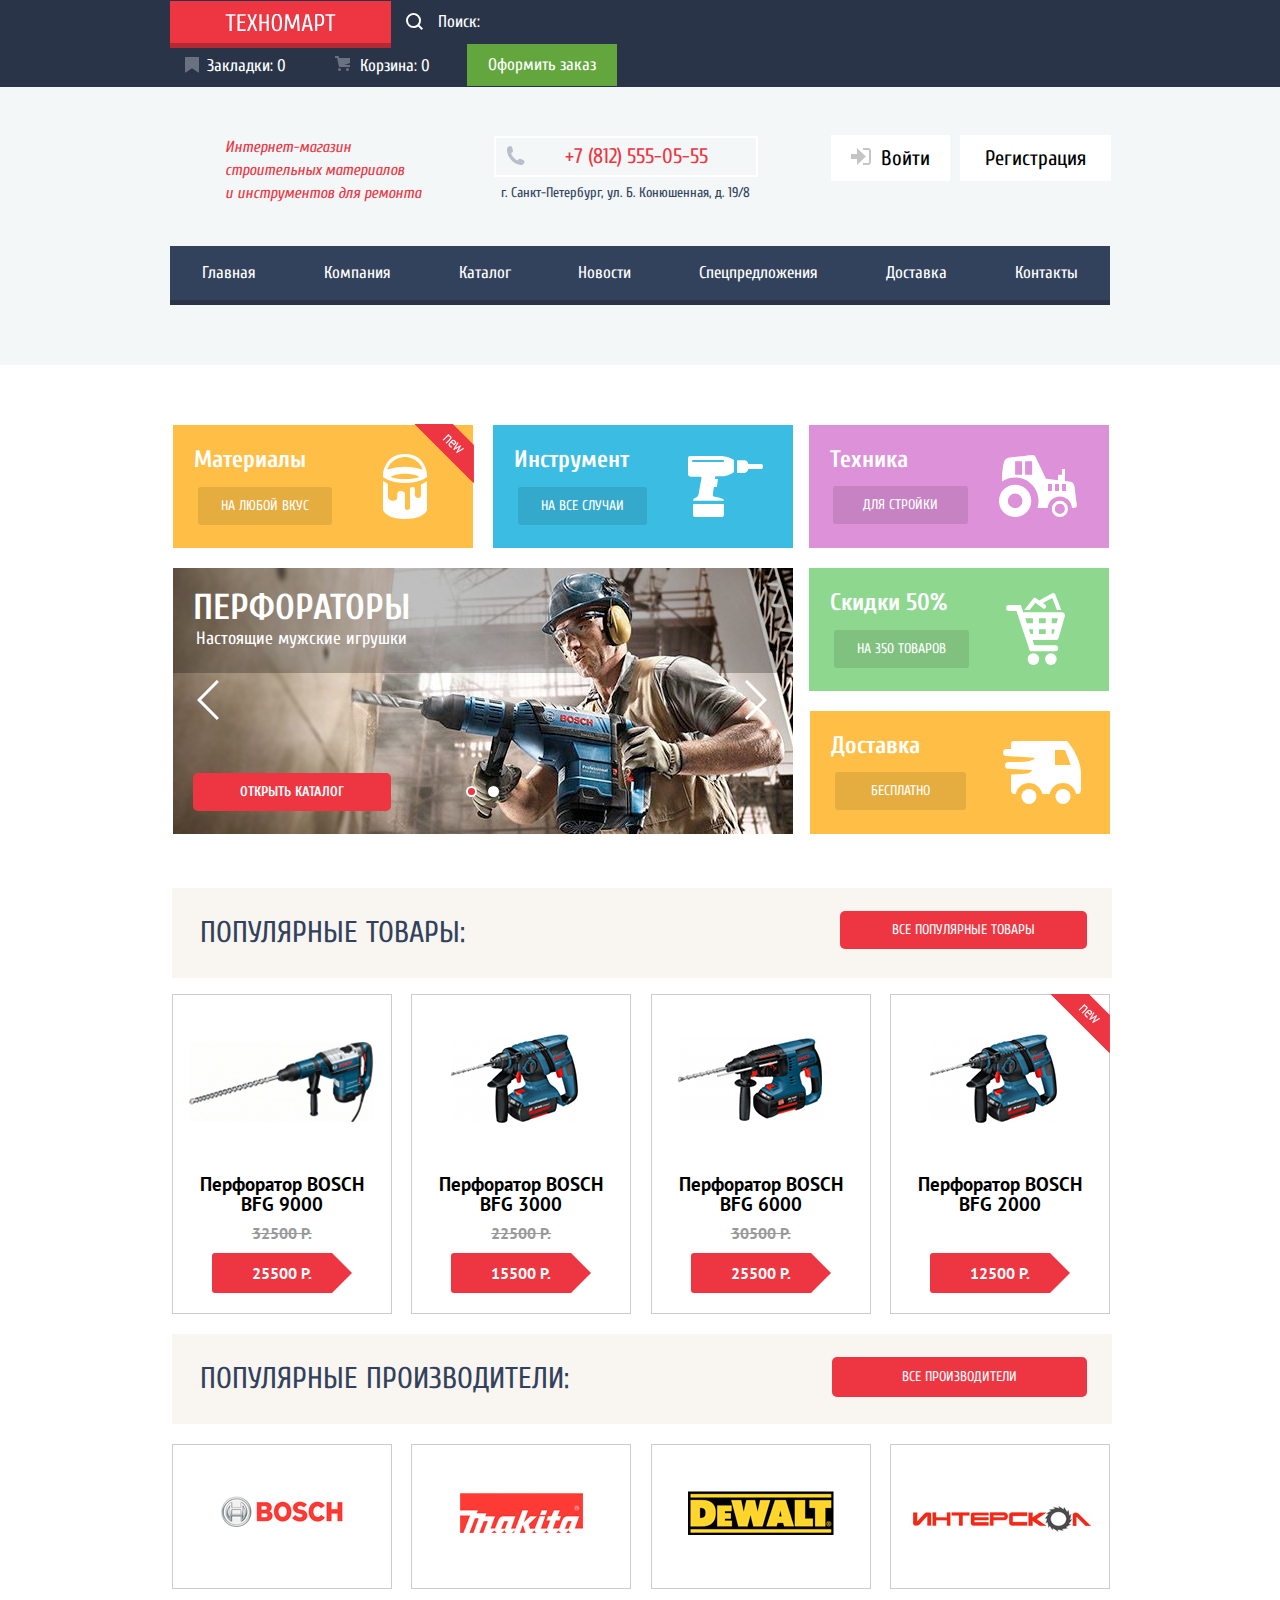
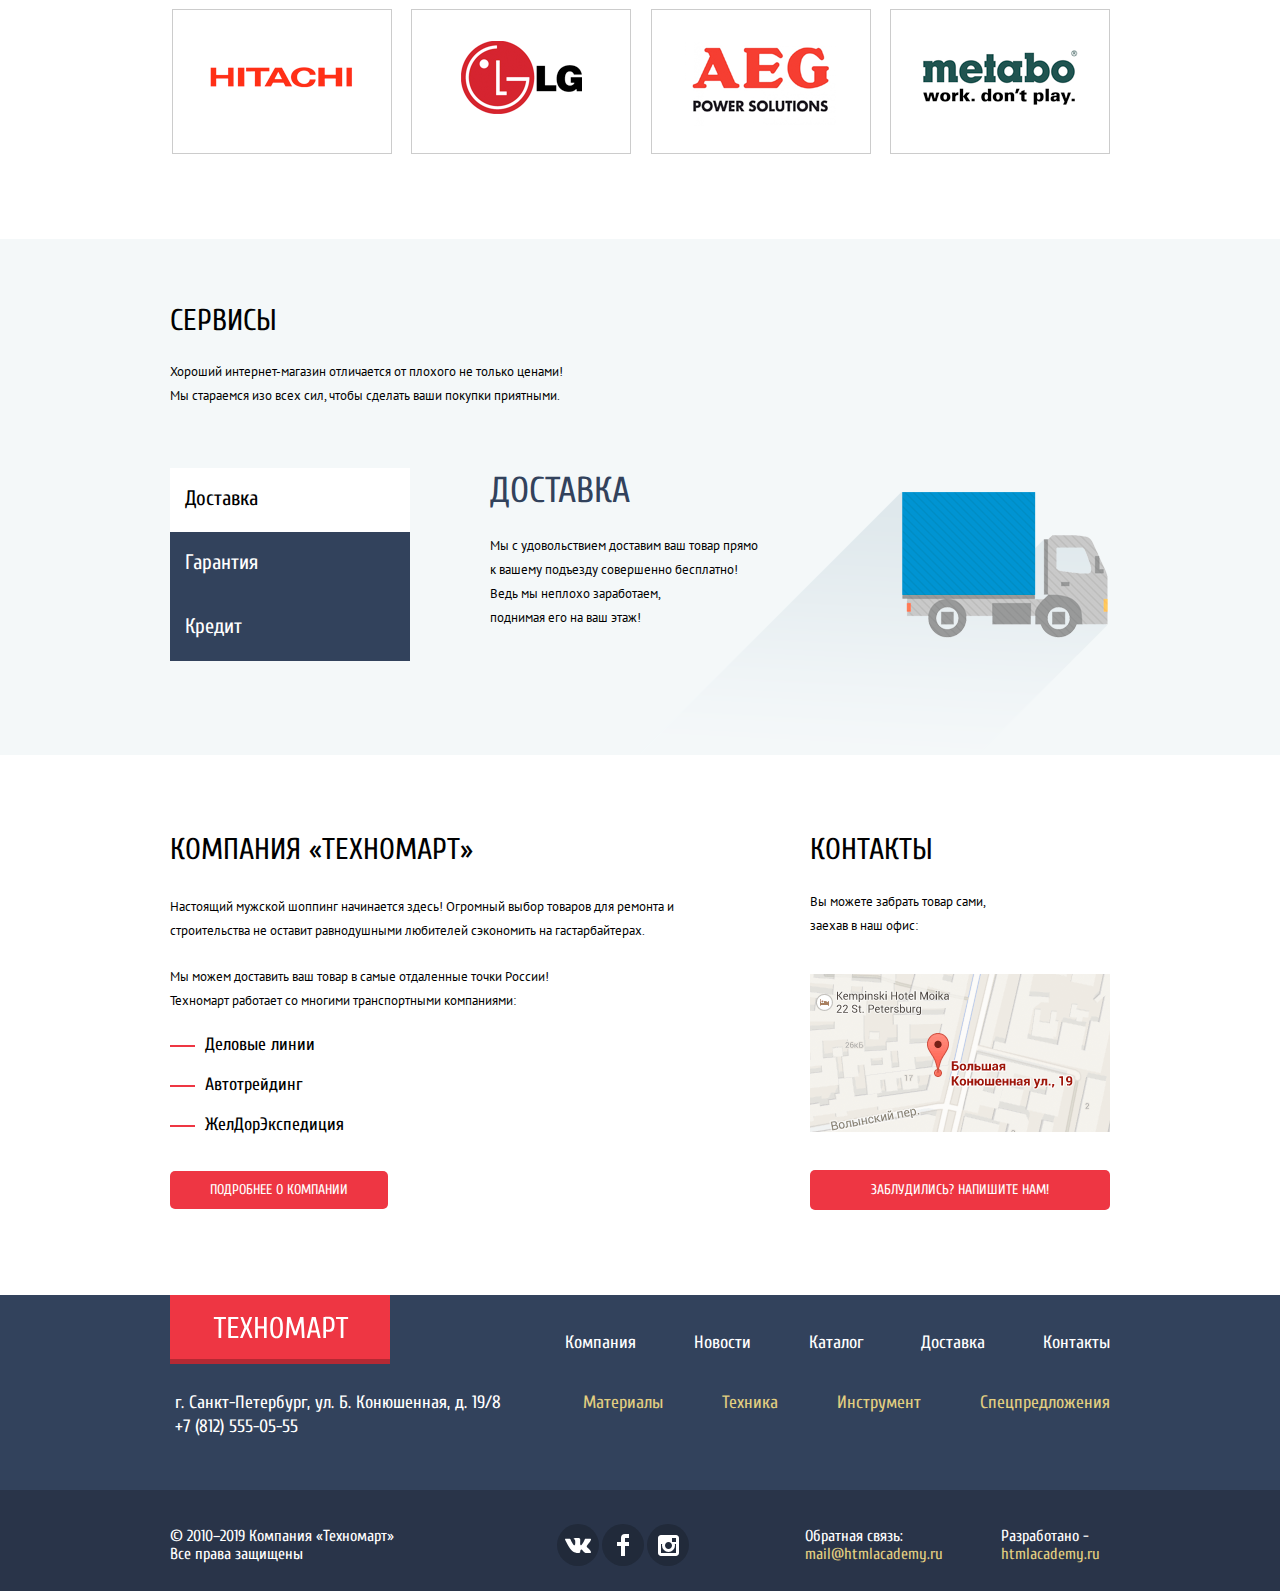
==== commit 09b914db: "Проверка №2" ====
--- a/index.html
+++ b/index.html
@@ -4,6 +4,7 @@
     <meta charset="utf-8">
     <title>HTML Academy: Техномарт</title>
       <link href="css/min-style.css" rel="stylesheet">
+      <link href="css/min-normalize.css" rel="stylesheet">
       <link href="https://fonts.googleapis.com/css?family=Cuprum:400,400i,700%7CPT+Sans:400,700&display=swap&subset=cyrillic" rel="stylesheet">
   </head>
 
@@ -14,7 +15,7 @@
           <div class="main-navigation-first">
           <div class="container">
             <a class="logo-tehnomart" href="#">
-              <svg xmlns="http://www.w3.org/2000/svg" xmlns:xlink="http://www.w3.org/1999/xlink" preserveAspectRatio="xMidYMid" width="153" height="25.59" viewBox="-20 -8 190.5 30.59">
+              <svg xmlns="http://www.w3.org/2000/svg" xmlns:xlink="http://www.w3.org/1999/xlink" preserveAspectRatio="xMidYMid" width="153" height="25.59" viewBox="-27 -8 190.5 30.59">
                 <defs>
                   <style>
                     .cls-1 {
@@ -28,7 +29,7 @@
             </a>
               <form class="search-icon" action="https://echo.htmlacademy.ru" method="post">
                 <input type="text" name="search" placeholder="Поиск:">
-                  <button class="button search" type="submit" aria-label="поиск по странице"></button>
+                  <button class="button search visually-hidden" type="submit" aria-label="поиск по странице"></button>
               </form>
                 <div class="button-icon">
                   <a class="button button-basket" href="#">Закладки: 0</a>
@@ -127,7 +128,11 @@
                   <h4 class="visually-hidden">слайдер</h4>
                     <div class="slider-list">
                     <div class="slide-1">
-                      <b>ДРЕЛИ</b>
+                      <b class="slider-name">ПЕРФОРАТОРЫ</b>
+                        <p>Настоящие мужские игрушки</p>
+                    </div>
+                    <div class="slide-2">
+                      <b class="slider-name">ДРЕЛИ</b>
                         <p>Соседям на радость!</p>
                     </div>
                       <input type="radio" id="btn-1" name="toggle" checked>
@@ -142,8 +147,8 @@
                     </div>
                     <div class="slider-inner">
                     <div class="slider">
+                      <img src="img/promo2.jpg" width="620" height="266" alt="мужчина с перфоратором сверлит стену">
                       <img src="img/promo1.jpg" width="620" height="266" alt="мужчина с дрелью сверлит стену">
-                      <img src="img/promo2.jpg" width="620" height="266" alt="мужчина с перфоратором сверлит стену">
                     </div> 
                     </div>
                       <a class="button button-promo" href="catalog.html">Открыть каталог</a>
@@ -163,7 +168,7 @@
                       <a href="catalog.html">
                       <img src="img/Perforator_1.jpg" alt="BOSCH BFG 3000" width="218" height="170">
                       </a>
-                          <h3><a href="catalog.html">Перфоратор BOSCH BFG 3000</a></h3>
+                          <h3><a href="catalog.html">Перфоратор BOSCH BFG 9000</a></h3>
                             <p class="delete">32500 Р.</p>
                             <p class="price">25500 Р.</p>
                     </li>
@@ -171,7 +176,7 @@
                         <a href="catalog.html">
                         <img src="img/Perforator_2.jpg" alt="BOSCH BFG 6000" width="218" height="170">
                         </a>
-                            <h3><a href="catalog.html">Перфоратор BOSCH BFG 6000</a></h3>
+                            <h3><a href="catalog.html">Перфоратор BOSCH BFG 3000</a></h3>
                               <p class="delete">22500 Р.</p>
                               <p class="price">15500 Р.</p>
                       </li>
@@ -179,7 +184,7 @@
                           <a href="catalog.html">
                             <img src="img/Perforator_3.jpg" alt="BOSCH BFG 2000" width="218" height="170">
                           </a>
-                              <h3><a href="catalog.html">Перфоратор BOSCH BFG 2000</a></h3>
+                              <h3><a href="catalog.html">Перфоратор BOSCH BFG 6000</a></h3>
                                 <p class="delete">30500 P.</p>
                                 <p class="price">25500 Р.</p>
                         </li>
@@ -188,7 +193,7 @@
                             <a href="catalog.html">
                             <img src="img/Perforator_4.jpg" alt="BOSCH BFG 3000" width="218" height="170">
                             </a>
-                                <h3><a href="catalog.html">Перфоратор BOSCH BFG 3000</a></h3>
+                                <h3><a href="catalog.html">Перфоратор BOSCH BFG 2000</a></h3>
                                   <p class="delete"></p>
                                   <p class="price">12500 Р.</p>
                           </li>
@@ -286,7 +291,6 @@
                             <img src="img/assurance.png" alt="знак качества" width="389" height="283">
                       </li>
                     </ul>
-                    </ul>
                     <ul>
                       <li class="service-list list-credit">
                         <a class="service-button button-credit" href="#credit">Кредит</a>
@@ -302,7 +306,8 @@
                       <li><button class="button-red button-service" type="button">Отправить заявку</button></li>
                     </ul>
                     </ul>
-                </section>
+                     </ul>
+                    </section>
                 </section>
            </article>
                 
@@ -335,7 +340,7 @@
                             <a class="map-google" href="map.html">
                               <img src="img/maps.png" width="300" height="158" alt="Адрес компании ул.Большая Конюшенная, 19" >
                             </a>
-                            <a class="button button-red button-red-3" href="writeus.html">Заблудились? Напишите нам</a>
+                            <a class="button button-red button-red-3" href="writeus.html">Заблудились? Напишите нам!</a>
 			                   </div>
   		            </section>
               </div>
@@ -402,7 +407,7 @@
                               </p>
                               <p class="footer-copyright">
                                 <b>Разработано -</b>
-                                  <a class="button" href="http://htmlacademy.ru" aria-label="сайт разработчика htmlacademy">htmlacademy.ru</a>
+                                  <a class="button" href="https://htmlacademy.ru/intensive/htmlcss" aria-label="сайт разработчика htmlacademy">htmlacademy.ru</a>
                               </p>
                         </div>
                 </div>
--- a/css/min-style.css
+++ b/css/min-style.css
@@ -1 +1 @@
-@keyframes dance{0%{transform:translateY(-2000px)}70%{transform:translateY(30px)}90%{transform:translateY(-10px)}to{transform:translateY(0)}}@keyframes error{0%,to{transform:translate(0)}10%,30%,50%,70%,90%{transform:translate(-20px,-20px)}20%,40%,60%,80%{transform:translate(20px,20px)}}body{margin:0;padding:0;font-family:'Cuprum','PT Sans',sans-serif;font-size:18px;line-height:24px;font-weight:400;color:#000;text-transform:none;background-color:#fff}html{box-sizing:border-box}img{max-width:100%;height:auto}a{text-decoration:none}.button{text-align:center;color:#fff;vertical-align:middle;border:0}.visually-hidden{position:absolute;width:1px;height:1px;margin:-1px;border:0;padding:0;clip:rect(0 0 0 0);overflow:hidden}.container{width:940px;margin:0 auto;padding:0 10px}.main-navigation-wrapper,.main-wrapper{width:100%;margin-top:0;background-color:#293449}.main-navigation-wrapper .container{display:flex;justify-content:flex-start;align-items:center;flex-wrap:wrap}.main-wrapper{background-color:#f3f7f8;padding-bottom:60px;padding-top:20px;margin-bottom:60px}.main-header-info,.site-navigation{display:flex;justify-content:space-around;align-items:center}.main-header-info{margin-top:10px;margin-bottom:24px}.site-navigation{width:940px;margin:0;padding:0}.site-navigation a{display:block;padding:18px 32px}.site-navigation-wrapper{width:100%;margin-top:10px;background-color:#32425c;box-shadow:0 5px 0 0 #293449}.user-navigation{display:flex;justify-content:center;align-items:center;margin-right:-27px}.current-index{background-color:#1d2739;color:#b2b2b2}.site-navigation .current-index:active,.site-navigation .current-index:focus,.site-navigation .current-index:hover{background-color:#1d2739;color:#b2b2b2}.list-products-wrapper{display:flex;align-items:center;justify-content:space-between;background-color:#f9f5f0;width:940px;height:90px;margin-bottom:20px;margin-left:10px}.list-products h2{margin-left:28px;text-transform:uppercase;color:#32425c;font-size:30px;line-height:30px}.features-list{display:flex;justify-content:space-around;margin:0;padding:0}.features-list a,.features-list h3,.features-list img,.features-list li{display:block;text-align:center;margin-bottom:20px}.feature-item{width:218px;display:flex;flex-direction:column;align-items:center}.fabricator-list{display:flex;justify-content:space-between;flex-wrap:wrap;padding:0;margin-left:10px}.fabricator-item{display:flex;justify-content:center;align-items:center;width:218px;height:143px;margin-bottom:20px;border:1px solid #ccc}.index-columns{display:flex;justify-content:space-between;padding:0;margin-bottom:-8px}.about{width:535px}.contacts{width:300px}.footer-nav{margin-bottom:25px}.site-navigation-footer{width:940px;margin:0;padding:0;display:flex;justify-content:space-between}.footer-nav-wrapper{width:100%;background-color:#32425c}.logo-tehnomart-footer{display:flex;justify-content:center;align-items:center;background-color:#ee3643;box-shadow:0 5px 0 0 #b52933;padding:14px 5px;max-width:210px;margin:0 0 20px}.address{display:inline-block;vertical-align:top;width:350px}.address a{color:#fff}.footer-button{margin:35px 0 0 35px;padding:0;display:flex;flex-wrap:wrap;justify-content:space-around}.site-navigation-footer a{margin-right:30px}.button-second-line{margin-left:20px}.second-footer{justify-content:center}.second-footer,.social-list,.social-list a{display:flex;align-items:center}.social-list{list-style:none;padding:0;margin:0 0 0 20px}.social-list a{justify-content:center;margin:0 3px 0 0;width:42px;height:42px;background-color:#212a3a;border-radius:50%;outline:0}.social-list a:focus,.social-list a:hover{background-color:#ee3643}.social-list a:active{background-color:#ee3643}.second-footer-wrapper{width:100%;background-color:#293449;display:flex;justify-content:center;align-items:center}.footer-info{display:flex;justify-content:space-between;align-items:center;width:940px}.footer-security{display:flex}.feedback,.footer-copyright{display:flex;flex-direction:column;flex-wrap:wrap}.feedback b,.footer-copyright b{font-weight:400}.footer-copyright b{text-align:left}.search-icon input[type=text]{box-sizing:border-box;border:0;font-family:'Cuprum','PT Sans';font-size:17px;background-color:#293449;background-image:url(../img/svg/icon-search.svg);background-position:15px center;background-repeat:no-repeat;color:#fff;padding:12px 80px 12px 45px;margin-left:0;opacity:1;outline:0}.search-icon input[type=text]:focus,.search-icon input[type=text]:hover{background-image:url(../img/svg/icon-red-search.svg);background-color:#fff;color:#000;border:0}::placeholder{color:#fff}.search-icon input[type=text]:focus::placeholder,.search-icon input[type=text]:hover::placeholder{color:red}.button-icon{position:relative}.button-basket,.button-basket-2{padding:12px 25px}.button-basket{margin-right:0;margin-left:0}.button-basket-2{margin-right:15px}.button-icon .button-basket-2::before,.button-icon .button-basket::before{position:absolute;content:url(../img/svg/icon-bookmark.svg);top:0;left:0;width:14px;height:16px;opacity:.3}.button-icon .button-basket-2::before{content:url(../img/svg/icon-cart.svg);left:135px}.button-icon .button-basket-2:focus::before,.button-icon .button-basket-2:hover::before,.button-icon .button-basket:focus::before,.button-icon .button-basket:hover::before{opacity:1}.button-icon .button-basket-2:focus,.button-icon .button-basket-2:hover,.button-icon .button-basket:focus,.button-icon .button-basket:hover{background-color:#212a3a}.button-icon .button-basket-2:active,.button-icon .button-basket:active{color:#a2a5a9}.button-icon .button-basket-2:active::before,.button-icon .button-basket:active::before{opacity:.3}.user-navigation .button-log-in{padding:11px 20px}.user-navigation .button-sign-up{padding:11px 25px}.button-log-in:focus path,.button-log-in:hover path{fill:#32425c}.button-log-in:active path{fill:#c5c5c5}.main-navigation{color:#fff}.main-navigation .search{background-color:#293449}.checkout,.main-navigation,.main-navigation .button-basket{font-size:17px;line-height:18px}.main-navigation .button-basket-2:active,.main-navigation .button-basket:active{color:#b2b2b2}.checkout{background-color:#63a63e;color:#fff;padding:12px 21px}.checkout:focus,.checkout:hover{background-color:#5fbb2d;color:#fff}.checkout:active{background-color:#518534;color:#a8c29a}.site-navigation{list-style:none;font-size:17px;font-height:17px;color:#fff}.site-navigation .button:focus,.site-navigation .button:hover{background-color:#273652}.site-navigation .button:active{background-color:#1d2739;color:#b2b2b2}.logo-tehnomart{background-color:#ee3643;box-shadow:0 5px 0 0 #b52933;padding:6px 35px;max-width:220px}.logo-tehnomart:focus,.logo-tehnomart:hover{background-color:#ca2c37;box-shadow:0 5px 0 0 #8e1e26}.header-info{font-size:16px;line-height:23px;font-style:italic;color:#ee3643;margin-left:38px}.about ul,.header-contacts ul,.list-products ul,.personal-user ul{list-style:none}.contacts-phone,.header-contacts{display:flex;justify-content:center;align-items:center}.contacts-phone{flex-wrap:wrap;padding:7px 60px;font-size:21px;color:#ee3643;border:2px solid #fff;position:relative}.contacts-phone a{color:#ee3643}.contacts-phone:before{position:absolute;content:url(../img/svg/icon-phone.svg);top:8px;left:10px}.contacts-address{font-size:14px;line-height:24px;color:#32425c;display:flex;justify-content:space-between;align-items:center;margin-left:5px}.personal-user{display:flex;justify-content:flex-end;align-items:center;margin-top:-20px}.user-navigation a{color:#000;background-color:#fff;margin-right:10px;padding:11px 0;font-size:21px}.user-navigation .button:focus,.user-navigation .button:hover{color:#ee3643}.user-navigation .button:active{color:#b2b2b2}.promo{width:940px;display:flex;flex-wrap:wrap;justify-content:space-around;margin-left:-5px;margin-bottom:-10px}.promo section:not(.slider-photo){width:300px;height:123px;margin-bottom:20px}.block-1{margin-right:5px}.block-3,.block-4,.block-5{margin-right:-12px}.promo b{font-size:24px;line-height:50px;font-weight:700;color:#fff;margin-left:23px}.promo a:not(.button-promo){display:inline-block;vertical-align:top;padding:10px 25px;font-size:14px;text-transform:uppercase;color:#fff;border:0 solid transparent;border-radius:3px;margin-top:5px;margin-right:50px;margin-left:26px}.promo .flag{position:absolute;top:-1px;right:-1px;width:60px;height:60px;text-indent:-1000px;overflow:hidden;z-index:20}.promo .flag-new{background:url(../img/new-flag.png) no-repeat 0 0}.block-1 a,.block-5 a{background-color:#e5ac40}.block-1 a:focus,.block-1 a:hover,.block-5 a:focus,.block-5 a:hover{background-color:#c49437}.block-1 a:active,.block-5 a:active{background-color:#a37b2e}.block-2 a{background-color:#35a9cc}.block-2 a:focus,.block-2 a:hover{background-color:#2e94b3}.block-2 a:active{background-color:#28819c}.block-3 a{background-color:#c682c2}.block-3 a:focus,.block-3 a:hover{background-color:#a66ca2}.block-3 a:active{background-color:#915e8e}.block-4 a{background-color:#80c180}.block-4 a:focus,.block-4 a:hover{background-color:#71a871}.block-4 a:active{background-color:#659465}.promo .block-1{background-color:#ffbf47;background-image:url(../img/svg/icon-1.svg);background-position:200px center;background-repeat:no-repeat;position:relative;order:-6;margin-left:0}.promo .block-2{background-color:#3bbce3;background-image:url(../img/svg/icon-2.svg);order:-5}.promo .block-2,.promo .block-3,.promo .block-4,.promo .block-5{background-position:200px center;background-repeat:no-repeat}.promo .block-3{order:-4;background-color:#dc91d8;background-image:url(../img/svg/icon-3.svg)}.promo .block-4,.promo .block-5{background-color:#8ed78f;background-image:url(../img/svg/icon-4.svg)}.promo .block-5{background-color:#ffbf47;background-image:url(../img/svg/icon-5.svg);order:1;margin-top:-187px;margin-left:638px}.slider-photo{display:flex;order:-3;width:620px;margin-bottom:64px}.slide-1 b,.slide-2 b{position:absolute;top:20px;left:10px;z-index:20;font-weight:700;text-decoration:uppercase;color:#fff;font-size:36px;line-height:36px}.slide-1 p,.slide-2 p{position:absolute;top:40px;left:30px;z-index:20;color:#fff;font-size:18px;line-height:24px}.slider-list{position:relative}.slider-list input[type=radio]{display:none}.slider{width:200%;transition:transform .8s ease}.slider img{float:left;width:620px;height:266px}.slider-inner{overflow:hidden}.slider-controls{position:absolute;top:220px;left:270px;margin-bottom:10px;z-index:10}.slider-controls label{display:inline-block;vertical-align:top;margin:0 3px;width:7px;height:7px;background-color:#fff;border:2px solid #fff;border-radius:50%;cursor:pointer}#btn-1:checked~.slider-controls label[for=btn-1],#btn-2:checked~.slider-controls label[for=btn-2]{background-color:#ee3643}#btn-1:checked~.slider-inner .slider{transform:translate(0)}#btn-2:checked~.slider-inner .slider{transform:translate(-620px)}#btn-1:checked~.slider-active label:nth-child(1),#btn-2:checked~.slider-active label:nth-child(1){background:url(../img/svg/icon-left.svg) no-repeat;position:absolute;width:22px;height:40px;top:125px;left:26px;z-index:20;cursor:pointer}#btn-1:checked~.slider-active label:nth-child(2),#btn-2:checked~.slider-active label:nth-child(2){background:url(../img/svg/icon-right.svg) no-repeat;position:absolute;width:22px;height:40px;top:125px;left:570px;z-index:20;cursor:pointer}.button-promo{position:absolute;top:200px;left:20px;z-index:10;display:flex;align-items:center;justify-content:center;padding:10px 50px;background-color:#ee3643;border-radius:5px;font-weight:700;font-size:14px;line-height:18px;text-transform:uppercase;color:#fff}.button-promo:focus,.button-promo:hover{background-color:#ca2c37}.button-promo:active{background-color:#ba2732}.about .button-red,.button-red,.contacts a,.list-products .button-red,.list-products .button-red a{display:flex;align-items:center;justify-content:center;padding:10px 52px;background-color:#ee3643;border-radius:5px;font-weight:700;font-size:14px;line-height:18px;text-transform:uppercase;color:#fff}.button-red:focus,.button-red:hover{background-color:#ca2c37}.button-red:active{background-color:#ba2732}.button-red-2{margin-right:25px}.popular-manufacturer .button-red-2{padding:12px 65px}.contacts a:nth-child(2){display:flex;justify-content:center;align-items:center;margin-top:40px;margin-bottom:86px;padding:12px 0}.list-products{margin-left:-8px}.list-products li:focus,.list-products li:hover{box-shadow:0 0 20px rgba(41,52,73,.5)}.popular-manufacturer li:active{box-shadow:0 0 20px rgba(41,52,73,.5)}.about h2,.contacts h2,.service h2,.sub-menu h4{font-size:30px;line-height:30px;text-transform:uppercase}.about,.service-menu ul{position:relative}.about li{font-size:18px;line-height:20px;font-weight:400;margin-bottom:15px}.about li::before{content:"\25AC";padding-right:10px;color:red}.service p{margin-bottom:60px}.service h2{font-weight:400;margin-top:-3px}.service-wrapper{background-color:#f4f8f9;width:100%;margin-top:60px;margin-bottom:55px;padding-top:70px;padding-bottom:115px}.service-menu ul{list-style:none;margin:0;padding:0}.service-list a{display:inline-block;vertical-align:top;background-color:#32425c;color:#fff;padding:15px;font-size:21px;line-height:30px;width:210px;margin-bottom:-1px}.sub-menu h4{font-size:36px;line-height:36px;color:#32425c;font-weight:400}.sub-menu p{font-family:'PT Sans',sans-serif;font-size:13px;line-height:24px;color:#000}.sub-menu h4,.sub-menu img,.sub-menu p{display:inline-block;vertical-align:top;position:absolute}.service-menu h4,.service-menu img,.service-menu p{display:block}.sub-menu-1 h4{top:-100px;left:320px}.sub-menu-1 p{top:0;left:320px}.sub-menu-1 img{top:-30px;left:480px}.sub-menu-2 h4{left:320px;top:-160px}.sub-menu-2 p{left:320px;top:-60px}.sub-menu-2 img{top:-110px;left:550px}.sub-list-3 h4{left:320px;top:-220px}.sub-list-3 p{left:320px;top:-120px}.sub-list-3 img{left:450px;top:-180px}.sub-menu{position:absolute}.service-menu{position:relative}.button-service{position:absolute;top:-50px;left:320px;display:flex;align-items:center;justify-content:center;padding:10px 30px;background-color:#ee3643;border-radius:5px;font-weight:700;font-size:14px;line-height:18px;text-transform:uppercase;color:#fff}.service-list a:focus,.service-list a:hover,.service-menu .current a:focus,.service-menu .current a:hover{background-color:#293449;color:#fff}.current .current-delivery-link,.service-list a:active,.service-menu .current a:active{background-color:#fff;color:#000}.current-none,.filter-catalog input[type=checkbox],.filter-catalog input[type=radio],.filter-catalog input[type=range],.sub-list,.sub-menu-2,.sub-menu-3{display:none}.service-main .current-delivery,.service-show{display:block}.maps{margin-top:36px}.maps a{padding:0;border:0;text-decoration:0;outline:0}.about p,.contacts p,.service p{font-family:'PT Sans',sans-serif;font-size:13px;line-height:24px}.about .list{font-size:18px;line-height:20px}.about .button-red-4{position:absolute;bottom:85px;left:0;font-family:'Cuprum','PT Sans'}.about .list li{margin-bottom:20px}.about .list{margin-left:-35px}.about p{margin-bottom:25px}.button-icon-catalog{position:relative}.bookmarks-catalog{margin:0}.basket-catalog{margin:0;background-color:#ee3643;padding:12px 34px}.button-icon-catalog .basket-catalog:focus,.button-icon-catalog .basket-catalog:hover{background-color:#eb2331}.button-icon-catalog .basket-catalog:active{background-color:#c9303b}.basket-catalog::before{position:absolute;top:0;left:50px;content:url(../img/svg/icon-cart.svg);width:14px;height:16px;opacity:.3}.checkout-catalog{margin:0 0 0 -5px}.header-info-catalog{width:300px}.header-contacts-catalog{width:450px}.user-navigation-catalog a{padding:0}.user-navigation-catalog{display:flex;flex-wrap:wrap;justify-content:flex-start}.personal-user-catalog{margin-top:0;margin-right:-80px}.personal-user-catalog .personal-area{padding:8px 30px}.personal-user-catalog .personal-block{display:flex;justify-content:space-between}.catalog-item a,.list-breadcrumbs a,.personal-user-catalog .personal-area:hover{color:#000}.personal-user-catalog .personal-area:active{color:#cacaca}.personal-user-catalog .button-area,.personal-user-catalog .button-order{font-size:16px;line-height:18px;color:#32425c;border-bottom:1px solid #32425c;background-color:transparent;margin-left:20px}.personal-user-catalog .button-area{position:relative}.personal-user-catalog .button-area:before{position:absolute;top:0;left:-15px;content:"\25AA";color:#32425c}.personal-user-catalog .button-area:focus,.personal-user-catalog .button-area:hover,.personal-user-catalog .button-order:focus,.personal-user-catalog .button-order:hover{color:#ee3643;border-bottom:1px solid #ee3643}.personal-user-catalog .button-area:active,.personal-user-catalog .button-order:active{color:#cacaca;border-bottom:1px solid #cacaca}.current-catalog{background-color:#1d2739;color:#b2b2b2}.current-catalog:active,.current-catalog:focus,.current-catalog:hover{background-color:#1d2739;color:#b2b2b2}.main-wrapper-catalog{margin-bottom:0}.list-breadcrumbs{font-family:'PT Sans',sans-serif;list-style:none;color:#000;text-transform:uppercase;font-size:13px;line-height:18px;margin-left:-50px;margin-top:18px}.list-breadcrumbs li{margin-right:10px}.list-breadcrumbs li img{margin-right:10px;margin-left:10px}.list-breadcrumbs a:focus,.list-breadcrumbs a:hover{box-shadow:0 0 0 0 #fff}.sorting{list-style:none}.catalog-main-wrapper h2{font-size:30px;line-height:30px;color:#32425c;text-transform:uppercase;padding-top:30px;padding-left:30px}fieldset{border:0;padding:0}.main-catalog .catalog-main .catalog-column{display:flex;flex-direction:column;justify-content:flex-start;margin:0;padding:0}.main-catalog .catalog-main .catalog-list{margin:0;padding:0}.main-catalog .catalog-main .sorting-wrapper{margin-left:10px}.main-catalog .catalog-main .catalog-products{margin:0;padding:0}.catalog-main .catalog-item-2{margin-right:0;margin-left:20px}.catalog-list-2 li:nth-child(3n+1){margin-left:-40px}.catalog-products ul{margin-top:20px;list-style:none;display:flex;flex-wrap:wrap;justify-content:flex-end;align-items:center}.filter-1-wrapper{background-color:#f7f3ec;height:40px;width:218px;margin-bottom:20px}.filter-1 b{font-family:'PT Sans',sans-serif;font-weight:400;font-size:13px;line-height:18px;text-transform:uppercase;margin-left:10px;margin-top:10px}.catalog-column hr{height:1px;color:#e5e5e5;background:#e5e5e5;font-size:0;border:0;margin-bottom:25px;margin-top:20px}.filter-catalog legend:not(.main-filter){font-family:'PT Sans',sans-serif;font-weight:800;font-size:17px;line-height:30px;text-transform:uppercase;margin-left:0;margin-top:10px;margin-bottom:20px}.catalog-column .filter-catalog,.selector{position:relative}.selector{width:218px;color:#000;-webkit-box-sizing:border-box;-ms-box-sizing:border-box;box-sizing:border-box}.selector .price-slider{text-align:center;display:-webkit-box;display:-ms-flexbox;display:flex;-ms-flex-wrap:wrap;flex-wrap:wrap;-webkit-box-pack:justify;-ms-flex-pack:justify;justify-content:space-between;-webkit-box-align:center;-ms-flex-align:center;align-items:center;position:relative;padding-top:17px}@media (min-width:218px){.selector .price-slider{padding-top:8px}}.selector .price-slider:before,.selector .slider-price:before{position:absolute;top:50%;left:0;margin-top:0;color:#39c9a9;content:attr(data-currency);-webkit-transform:translateY(-50%);transform:translateY(-50%)}.selector #slider-range{width:90%;margin-bottom:30px;border:0;background:#d7dcde;height:3px;margin-left:8px;margin-right:8px}@media (min-width:218px){.selector #slider-range{width:100%}}.selector .ui-slider-handle{border-radius:50%;background-color:#39c9a9;border:0;top:-14px;outline:0;width:21px;height:21px}@media (min-width:218px){.selector .ui-slider-handle{top:-7px;width:16px;height:16px}}.selector .ui-slider-range{background-color:#00ca74}.selector .slider-price{position:relative;display:inline-block;vertical-align:top;padding:5px 40px;width:10%;background-color:#f7f3ec;line-height:28px;text-align:center}.selector .slider-price:before{left:13px}.filter-catalog input[type=checkbox]+label,.filter-catalog input[type=radio]+label{display:flex;margin-bottom:15px;text-align:left;font-family:'PT Sans',sans-serif;font-size:15px;line-height:20px;text-transform:uppercase}.filter-catalog input[type=checkbox]+label::before{content:url(../img/svg/checkbox-off.svg);display:flex;flex-direction:row;width:23px;height:23px;margin-right:10px;text-align:left}.filter-catalog input[type=checkbox]:checked+label::before{content:url(../img/svg/checkbox-on.svg);display:flex;flex-direction:row;width:26px;height:23px;margin-right:10px;text-align:left}.filter-catalog input[type=radio]+label::before{content:url(../img/svg/radio-off.svg);display:flex;flex-direction:row;width:25px;height:25px;margin-right:10px}.filter-catalog input[type=radio]:checked+label::before{content:url(../img/svg/radio-on.svg);display:flex;flex-direction:row;width:25px;height:25px;margin-right:10px}.filter-catalog .button-show{color:#000;background-color:#fff;text-transform:uppercase;padding:10px 30px;border:1px solid #c5c5c5;border-radius:5px;margin-top:70px}.catalog-products{margin:0 auto 0 0;font-size:0}.catalog-item{position:relative;display:flex;flex-direction:column;width:218px;margin-right:0;margin-left:0;margin-bottom:20px;line-height:20px;font-weight:700;text-align:center;border:1px solid #ccc}.features-list li:last-child{margin-right:-10px}.catalog-column,.index-colums-catalog{display:flex}.catalog-column-2{display:flex;justify-content:flex-end;flex-wrap:wrap}.list-breadcrumbs{display:flex}.catalog-main-wrapper{background-color:#f2f6f8;width:940px;height:90px;margin-bottom:20px}.sorting-wrapper{background-color:#f7f3ec;margin-left:70px;width:700px;height:40px}.sorting-wrapper li{display:inline-block;vertical-align:top;font-family:'PT Sans',sans-serif;font-size:13px;line-height:18px;text-transform:uppercase}.about-catalog-wrapper{width:100%;background-color:#f2f6f8;margin-top:50px;padding-top:50px;padding-bottom:50px}.about-catalog-container{width:940px;margin:0 auto;padding:0 10px}.catalog-item{font-size:16px}.catalog-item .flag{position:absolute;top:-1px;right:-1px;width:60px;height:60px;text-indent:-1000px;overflow:hidden;z-index:20}.catalog-item .flag-new{background:url(../img/new-flag.png) no-repeat 0 0}.catalog-item .actions{position:absolute;top:0;left:0;width:218px;height:88px;padding:40px 0;background-color:rgba(255,255,255,.9);z-index:10;display:none}.catalog-item .actions .bookmark,.catalog-item .actions .buy{display:flex;justify-content:center;width:129px;margin:0 auto 7px;padding:7px 0;background-color:#63a63e;border:3px solid #63a63e;border-bottom-color:#367315;border-radius:3px;color:#fff;font-size:14px;font-weight:400;font-family:"Cuprum",sans-serif;line-height:18px;text-decoration:none;text-transform:uppercase}.catalog-item .actions .bookmark{color:#32425c;background:#fff;border-bottom-color:#63a63e}.actions .buy::before{display:inline-block;vertical-align:top;content:url(../img/svg/icon-cart.svg);top:0;left:-20px;width:14px;height:16px;opacity:.3}.catalog-item:hover .actions{display:block}.actions .bookmark:hover{border-color:#32425c}.actions .bookmark:active{border-color:#c1c6ce;color:#c1c6ce}.actions .buy:hover{background-color:#5fbb2d;border-top-color:#5fbb2d;border-right-color:#5fbb2d;border-left-color:#5fbb2d}.actions .buy:active::before,.actions .buy:hover::before{opacity:1}.actions .buy:active{background-color:#518534;border-color:#518534}.catalog-item .image{width:218px;height:168px}.catalog-item .image img{max-width:100%}.catalog-item h3{min-height:40px;padding:0 25px;margin-top:-11px;margin-bottom:-11px}.catalog-item .delete{min-height:20px;margin-top:15px;margin-bottom:10px;color:#999;text-decoration:line-through}.catalog-item .price{position:relative;width:80px;margin:10px auto 20px;padding:10px 30px;color:#fff;background:#ee3643;border-radius:3px}.catalog-item .price:after{content:"";position:absolute;top:0;right:-20px;width:0;height:0;border:20px solid #fff;border-left-color:#ee3643}.catalog-products li:focus,.catalog-products li:hover{box-shadow:0 0 20px rgba(41,52,73,.5)}.sorting a{text-decoration:none;color:#000}.sorting{margin:8px 0 0 -20px}.sorting li:first-child{margin-right:135px}.sorting li:nth-child(2) a{margin-right:65px;color:#ee3643}.sorting li:nth-child(3) a,.sorting li:nth-child(4) a{margin-right:65px;color:#b2b2b2;border-bottom:1px dotted #ee3643}.sorting li:nth-child(4) a{margin-right:45px}.sorting li:nth-child(2) a:focus,.sorting li:nth-child(2) a:hover,.sorting li:nth-child(3) a:focus,.sorting li:nth-child(3) a:hover,.sorting li:nth-child(4) a:focus,.sorting li:nth-child(4) a:hover{color:#000;border-bottom:1px solid #ee3643}.sorting li:nth-child(2) a:active,.sorting li:nth-child(3) a:active,.sorting li:nth-child(4) a:active{color:#ee3643;border:0}.sorting li:nth-child(5){margin-right:20px}.sorting li:nth-child(5) path{fill:#ee3643}.sorting li:nth-child(6) path{fill:#c5c5c5}.sorting li:nth-child(5):focus path,.sorting li:nth-child(5):hover path,.sorting li:nth-child(6):focus path,.sorting li:nth-child(6):hover path{fill:#000}.sorting li:nth-child(5):active path,.sorting li:nth-child(6):active path{fill:#ee3643}.pagination{margin-top:30px}.pagination-container{width:940px;margin:0 auto;padding:0 10px}.pagination-list{display:flex;flex-wrap:wrap;padding:0;list-style:none;margin:0 0 0 238px}.pagination-item{margin-right:5px}.pagination-item:last-child{margin-right:0}.pagination-item a{display:block;padding:8px 16px;font-family:'PT Sans',sans-serif;font-size:13px;line-height:18px;background-color:#fff;color:#000;border:1px solid #b2b2b2;border-radius:5px;text-transform:uppercase}.pagination-item a:focus,.pagination-item a:hover{border:1px solid #999696}.pagination-item a:active{border:1px solid #ee3643}.current-pagination a{background-color:#ee3643;color:#fff}.current-pagination a:active,.current-pagination a:focus,.current-pagination a:hover{background-color:#ee3643;color:#fff}.about-catalog h4{font-size:30px;line-height:30px;color:#000;text-transform:uppercase}.about-catalog p{font-family:'PT Sans',sans-serif;font-size:13px;line-height:24px}.footer-button{list-style:none}.footer-nav a{background:0 0;font-size:18px;line-height:24px}.button a:focus,.button a:hover,.button-second-line a:focus{text-decoration:underline}.button a:active{color:#8b96a4;text-decoration:none}.feedback .button,.feedback .button-second-line,.footer-button .button-second-line,.footer-copyright .button{color:#e1ce80}.button-secon-line a:focus,.button-second-line a:hover,.feedback .button:focus,.feedback .button:hover,.footer-copyright .button:focus,.footer-copyright .button:hover{color:#e1ce80;text-decoration:underline}.main-footer,.second-footer{color:#fff}.footer-button .button:focus,.footer-button .button:hover{text-decoration:underline}.footer-button .button:active{color:#b2b2b2;text-decoration:none}.current-footer-catalog,.footer-button .button-second-line:active{color:#998a6e;text-decoration:none}.current-footer-catalog:active,.current-footer-catalog:focus,.current-footer-catalog:hover{color:#998a6e;text-decoration:none}.footer-copyright{text-align:center}.feedback .button:active,.footer-copyright .button:active{color:#ee3643;text-decoration:none}.feedback b,.footer-copyright b{font-size:16px;line-height:18px}.modal{position:fixed;display:none;color:#000;background-color:#fff;box-shadow:0 30px 50px rgba(0,0,0,.7)}.modal-show{display:block;animation:dance .7s}.modal-error{animation:error .7s}.login-pop{top:25%;left:50%;margin-left:-330px;padding-top:40px;border-top:7px solid #ee3643;z-index:30}.list-popup{list-style:none}.modal-close{position:absolute;top:10px;right:10px;width:22px;height:22px;border:0;cursor:pointer;background-color:transparent;z-index:50}.modal-close::after,.modal-close::before{content:"";position:absolute;top:10px;right:2px;width:19px;height:3px;background-color:#ee3643;z-index:50}.modal-close::before{transform:rotate(45deg)}.modal-close::after{transform:rotate(-45deg)}.login-form input[type=text]{display:flex;justify-content:flex-start;box-sizing:border-box;padding:7px 40px 7px 20px;font:inherit;color:#000;text-transform:inherit;background-color:#fff;border:2px solid #dee3e4;border-radius:5px;margin-bottom:10px}.login-form input[type=text]::placeholder,textarea::placeholder{color:#dee3e4}.login-form label{display:block;font-size:18px;margin-bottom:13px}.login-form input:focus,.login-form input:hover,.login-form textarea:focus,.login-form textarea:hover{border-color:#b5b5b5}.login-form input:active,.login-form textarea:active{border-color:#ee3643}.login-form{display:flex;flex-wrap:wrap;justify-content:space-between;margin:15px 0}.login-form textarea{width:100%;height:114px;padding:12px 250px 12px 20px;box-sizing:border-box;border:2px solid #dee3e4;border-radius:5px;background-color:#fff;font-size:18px;resize:none;margin-bottom:37px}.modal-container{width:460px;padding:0 80px}.login-pop .modal-wrapper{margin:0;padding:37px 0;background-color:#f4f4f4;width:100%}.login-pop .button-red{width:460px;margin:0;padding:12px 0}.map-pop{top:50%;left:50%;width:970px;height:466px;margin-top:-445px;margin-left:-500px}.map-pop p{position:absolute;top:0;left:0;z-index:1}.iframe{frameborder:0;border:0}.map-pop iframe{position:relative;z-index:2;border:0}.login-pop-catalog{display:none}+@keyframes dance{0%{transform:translateY(-2000px)}70%{transform:translateY(30px)}90%{transform:translateY(-10px)}to{transform:translateY(0)}}@keyframes error{0%,to{transform:translate(0)}10%,30%,50%,70%,90%{transform:translate(-20px,-20px)}20%,40%,60%,80%{transform:translate(20px,20px)}}body{margin:0;padding:0;font-family:'Cuprum','Arial',sans-serif;font-size:18px;line-height:24px;font-weight:400;color:#000;text-transform:none;background-color:#fff}html{box-sizing:border-box}img{max-width:100%;height:auto}a{text-decoration:none}.button{text-align:center;color:#fff;vertical-align:middle;border:0}.visually-hidden{position:absolute;width:1px;height:1px;margin:-1px;border:0;padding:0;clip:rect(0 0 0 0);overflow:hidden}.container{width:940px;margin:0 auto;padding:0 10px}.main-navigation-wrapper,.main-wrapper{width:100%;margin-top:0;background-color:#293449}.main-navigation-wrapper .container{display:flex;justify-content:flex-start;align-items:center;flex-wrap:wrap}.main-wrapper{background-color:#f3f7f8;padding-bottom:65px;padding-top:20px;margin-bottom:60px}.main-header-info{display:flex;justify-content:space-around;align-items:center;margin-top:11px;margin-bottom:23px}.site-navigation{display:flex;justify-content:space-between;align-items:center;width:940px;margin:0;padding:0}.site-navigation a{display:block;padding:15px 32px}.site-navigation-wrapper{width:100%;margin-top:10px;background-color:#32425c;box-shadow:0 5px 0 0 #293449}.user-navigation{display:flex;justify-content:center;align-items:center;margin-right:-27px}.list-products-wrapper{display:flex;align-items:center;justify-content:space-between;background-color:#f9f5f0;width:940px;height:90px;margin-bottom:20px;margin-left:10px}.list-products h2{margin-left:28px;text-transform:uppercase;font-weight:400;color:#32425c;font-size:30px;line-height:30px}.features-list{display:flex;justify-content:space-around;padding:0;margin:-4px 0 0}.features-list a,.features-list h3,.features-list img,.features-list li{display:block;text-align:center;margin-bottom:20px}.feature-item{width:218px;display:flex;flex-direction:column;align-items:center}.fabricator-list{display:flex;justify-content:space-between;flex-wrap:wrap;padding:0;margin-left:10px}.fabricator-item{display:flex;justify-content:center;align-items:center;width:218px;height:143px;margin-bottom:20px;border:1px solid #ccc}.index-columns{display:flex;justify-content:space-between;padding:0;margin-bottom:-1px}.about{width:535px}.contacts{width:300px}.footer-nav{margin-bottom:25px}.site-navigation-footer{width:940px;margin:0;padding:0;display:flex;justify-content:space-between}.footer-nav-wrapper{width:100%;background-color:#32425c}.logo-tehnomart-footer{display:flex;justify-content:center;align-items:center;background-color:#ee3643;box-shadow:0 5px 0 0 #b52933;padding:19px 5px;max-width:210px;margin:0 0 20px}.address{display:inline-block;vertical-align:top;width:350px;margin-top:12px;margin-left:5px}.address a{color:#fff}.footer-button{margin:0;padding:0;display:flex;flex-wrap:wrap;justify-content:space-between;flex-direction:row;align-items:flex-start}.footer-button li:nth-child(-n+5){margin-top:35px;margin-left:40px;margin-bottom:-32px}.footer-button li:nth-child(n+6){margin-left:58px}.second-footer{justify-content:center}.second-footer,.social-list,.social-list a{display:flex;align-items:center}.social-list{list-style:none;margin:20px 0 0 105px;padding:0}.social-list a{justify-content:center;margin:0 3px 0 0;width:42px;height:42px;background-color:#212a3a;border-radius:50%;outline:0}.social-list a:focus,.social-list a:hover{background-color:#ee3643}.social-list a:active{background-color:#ee3643}.second-footer-wrapper{width:100%;background-color:#293449;display:flex;justify-content:center;align-items:center;margin-top:8px;padding-bottom:10px}.footer-info{display:flex;justify-content:space-between;align-items:center;width:940px}.footer-security{display:flex;font-size:16px;line-height:18px;margin-top:35px}.feedback,.footer-copyright{display:flex;flex-direction:column;flex-wrap:wrap;margin-top:37px}.feedback{margin-left:55px}.feedback b,.footer-copyright b{font-weight:400}.footer-copyright{margin-right:10px}.feedback a,.footer-copyright a{font-size:16px;line-height:18px}.footer-copyright b{text-align:left}.search-icon input[type=text]{box-sizing:border-box;border:0;font-family:'Cuprum','Arial',sans-serif;font-size:17px;background-color:#293449;background-image:url(../img/svg/icon-search.svg);background-position:15px center;background-repeat:no-repeat;color:#fff;padding:12px 74px 12px 47px;margin-left:0;opacity:1;outline:0}.search-icon input[type=text]:focus,.search-icon input[type=text]:hover{background-image:url(../img/svg/icon-red-search.svg);background-color:#fff;color:#000;border:0}::placeholder{color:#fff}.search-icon input[type=text]:focus::placeholder,.search-icon input[type=text]:hover::placeholder{color:red}.button-icon{position:relative;display:flex;justify-content:space-between;align-items:center}.button-basket,.button-basket-2{display:flex;justify-content:center;align-items:center;padding:13px 37px 12px}.button-basket{margin-right:0;margin-left:0}.button-basket-2{margin-right:0}.button-icon .button-basket-2::before,.button-icon .button-basket::before{position:absolute;content:url(../img/svg/icon-bookmark.svg);top:15px;left:15px;width:14px;height:16px;opacity:.3;display:flex;align-items:center}.button-icon .button-basket-2::before{content:url(../img/svg/icon-cart.svg);top:14px;left:165px}.button-icon .button-basket-2:focus::before,.button-icon .button-basket-2:hover::before,.button-icon .button-basket:focus::before,.button-icon .button-basket:hover::before{opacity:1}.button-icon .button-basket-2:focus,.button-icon .button-basket-2:hover,.button-icon .button-basket:focus,.button-icon .button-basket:hover{background-color:#212a3a}.button-icon .button-basket-2:active,.button-icon .button-basket:active{color:#a2a5a9}.button-icon .button-basket-2:active::before,.button-icon .button-basket:active::before{opacity:.3}.user-navigation .button-log-in{padding:11px 20px}.user-navigation .button-sign-up{padding:11px 25px}.button-log-in:focus path,.button-log-in:hover path{fill:#32425c}.button-log-in:active path{fill:#c5c5c5}.main-navigation{color:#fff}.main-navigation .search{background-color:#293449}.checkout,.main-navigation,.main-navigation .button-basket{font-size:17px;line-height:18px}.main-navigation .button-basket-2:active,.main-navigation .button-basket:active{color:#b2b2b2}.checkout{background-color:#63a63e;color:#fff;padding:12px 21px}.checkout:focus,.checkout:hover{background-color:#5fbb2d;color:#fff}.checkout:active{background-color:#518534;color:#a8c29a}.site-navigation{list-style:none;font-size:17px;font-height:17px;color:#fff}.site-navigation .button:focus,.site-navigation .button:hover{background-color:#273652}.site-navigation .button:active{background-color:#1d2739;color:#b2b2b2}.logo-tehnomart{background-color:#ee3643;box-shadow:0 5px 0 0 #b52933;padding:6px 34px;max-width:220px}.logo-tehnomart:focus,.logo-tehnomart:hover{background-color:#ca2c37;box-shadow:0 5px 0 0 #8e1e26}.header-info{font-size:16px;line-height:23px;font-style:italic;color:#ee3643;margin-left:38px}.about ul,.header-contacts ul,.list-products ul,.personal-user ul{list-style:none}.contacts-phone,.header-contacts{display:flex;justify-content:flex-start;align-items:center}.contacts-phone{justify-content:center;flex-wrap:wrap;padding:6px 48px 7px 69px;font-size:21px;color:#ee3643;border:2px solid #fff;position:relative;margin-left:0;margin-bottom:4px}.contacts-phone a{color:#ee3643}.contacts-phone:before,.header-contacts-catalog .contacts-phone:before{position:absolute;content:url(../img/svg/icon-phone.svg);top:8px;left:10px}.contacts-address{font-size:14px;line-height:24px;color:#32425c;display:flex;justify-content:space-between;align-items:center;margin-left:7px}.personal-user{display:flex;justify-content:flex-end;align-items:center;margin-top:-25px}.user-navigation a{color:#000;background-color:#fff;margin-right:10px;padding:11px 0;font-size:21px}.user-navigation .button:focus,.user-navigation .button:hover{color:#ee3643}.user-navigation .button:active{color:#b2b2b2}.promo{width:940px;display:flex;flex-wrap:wrap;justify-content:space-around;margin-left:-5px;margin-bottom:-10px}.promo section:not(.slider-photo){width:300px;height:123px;margin-bottom:20px}.block-1{margin-right:5px}.block-3,.block-4,.block-5{margin-right:-12px}.promo b:not(.slider-name){display:inline-block;font-size:24px;line-height:50px;font-weight:700;color:#fff;margin-left:21px;margin-top:10px}.promo a:not(.button-promo){display:inline-block;vertical-align:top;padding:7px 23px;font-size:14px;text-transform:uppercase;color:#fff;border:0 solid transparent;border-radius:3px;margin-right:50px;margin-left:25px;margin-top:2px}.promo .block-3 a,.promo .block-5 a{margin-right:0;margin-left:-80px;margin-top:61px;padding:7px 30px}.promo .block-5 a{margin-left:-90px;padding:7px 36px}.promo .flag{position:absolute;top:-1px;right:-1px;width:60px;height:60px;text-indent:-1000px;overflow:hidden;z-index:20}.promo .flag-new{background:url(../img/new-flag.png) no-repeat 0 0}.block-1 a,.block-5 a{background-color:#e5ac40}.block-1 a:focus,.block-1 a:hover,.block-5 a:focus,.block-5 a:hover{background-color:#c49437}.block-1 a:active,.block-5 a:active{background-color:#a37b2e}.block-2 a{background-color:#35a9cc}.block-2 a:focus,.block-2 a:hover{background-color:#2e94b3}.block-2 a:active{background-color:#28819c}.block-3 a{background-color:#c682c2}.block-3 a:focus,.block-3 a:hover{background-color:#a66ca2}.block-3 a:active{background-color:#915e8e}.block-4 a{background-color:#80c180}.block-4 a:focus,.block-4 a:hover{background-color:#71a871}.block-4 a:active{background-color:#659465}.promo .block-1{background-color:#ffbf47;background-image:url(../img/svg/icon-1.svg);background-position:210px center;background-repeat:no-repeat;position:relative;order:-6;margin-left:0}.promo .block-2,.promo .block-3{background-color:#3bbce3;background-image:url(../img/svg/icon-2.svg);background-position:195px center;background-repeat:no-repeat;order:-5}.promo .block-3{background-color:#dc91d8;background-image:url(../img/svg/icon-3.svg);background-position:190px center;order:-4}.promo .block-4,.promo .block-5{background-color:#8ed78f;background-image:url(../img/svg/icon-4.svg);background-position:197px center;background-repeat:no-repeat}.promo .block-5{background-color:#ffbf47;background-image:url(../img/svg/icon-5.svg);background-position:193px center;order:1;margin-top:-187px;margin-left:638px}.slider-photo{display:flex;order:-3;width:620px;margin-bottom:64px}.slide-2,.slider-list input[type=radio],.slider-name-off{display:none}.slider-name-show{display:block}.slide-1 b,.slide-2 b{position:absolute;top:22px;left:20px;z-index:20;font-weight:700;text-decoration:uppercase;color:#fff;font-size:36px;line-height:36px}.slide-1 p,.slide-2 p{position:absolute;top:41px;left:23px;z-index:20;color:#fff;font-size:18px;line-height:24px}.slider-list{position:relative}.slider{width:200%;transition:transform .8s ease}.slider img{float:left;width:620px;height:266px}.slider-inner{overflow:hidden}.slider-controls{position:absolute;top:218px;left:290px;margin-bottom:10px;z-index:10}.slider-controls label{display:inline-block;vertical-align:top;margin:0 3px;width:7px;height:7px;background-color:#fff;border:2px solid #fff;border-radius:50%;cursor:pointer}#btn-1:checked~.slider-controls label[for=btn-1],#btn-2:checked~.slider-controls label[for=btn-2]{background-color:#ee3643}#btn-1:checked~.slider-inner .slider{transform:translate(0)}#btn-2:checked~.slider-inner .slider{transform:translate(-620px)}#btn-1:checked~.slider-active label:nth-child(1),#btn-2:checked~.slider-active label:nth-child(1){background:url(../img/svg/icon-left.svg) no-repeat;position:absolute;width:22px;height:40px;top:112px;left:24px;z-index:20;cursor:pointer}#btn-1:checked~.slider-active label:nth-child(2),#btn-2:checked~.slider-active label:nth-child(2){background:url(../img/svg/icon-right.svg) no-repeat;position:absolute;width:22px;height:40px;top:112px;left:572px;z-index:20;cursor:pointer}.button-promo{position:absolute;top:205px;left:20px;z-index:10;display:flex;align-items:center;justify-content:center;padding:10px 47px;background-color:#ee3643;border-radius:5px;font-weight:700;font-size:14px;line-height:18px;text-transform:uppercase;color:#fff}.button-promo:focus,.button-promo:hover{background-color:#ca2c37}.button-promo:active{background-color:#ba2732}.about .button-red,.button-red,.contacts a,.list-products .button-red,.list-products .button-red a{display:flex;align-items:center;justify-content:center;padding:10px 52px;background-color:#ee3643;border-radius:5px;font-weight:400;font-size:14px;line-height:18px;text-transform:uppercase;color:#fff}.button-red:focus,.button-red:hover{background-color:#ca2c37}.button-red:active{background-color:#ba2732}.button-red-2{margin-right:25px;margin-top:-5px}.popular-manufacturer .button-red-2{margin-top:-3px;padding:11px 70px}.contacts a:nth-child(2){display:flex;justify-content:center;align-items:center;margin-top:38px;margin-bottom:86px;padding:11px 0}.list-products{margin-left:-8px}.list-products li:focus,.list-products li:hover{box-shadow:0 0 20px rgba(41,52,73,.5)}.popular-manufacturer li:active{box-shadow:0 0 20px rgba(41,52,73,.5)}.contacts h2{font-weight:400}.about h2,.contacts h2,.service h2,.sub-menu h4{font-size:30px;line-height:30px;text-transform:uppercase}.about h2{font-weight:400;margin-bottom:30px}.about,.about li,.service-menu ul{position:relative}.about li{font-size:18px;line-height:20px;font-weight:400;margin-bottom:15px;margin-left:25px}.about li::before{content:"";position:absolute;top:10px;left:-35px;width:25px;height:2px;background-color:#ee3643}.service p{margin-bottom:60px}.service h2{font-weight:400;margin-top:-3px}.service-wrapper{background-color:#f4f8f9;width:100%;margin-top:65px;margin-bottom:55px;padding-top:70px;padding-bottom:95px}.service-menu ul{list-style:none;margin:0;padding:0}.service-list a{display:inline-block;vertical-align:top;background-color:#32425c;color:#fff;padding:15px 15px 20px;font-size:21px;line-height:30px;width:210px;margin-bottom:-1px}.sub-menu h4{font-size:36px;line-height:36px;color:#32425c;font-weight:400}.sub-menu p{font-family:'PT Sans','Arial',sans-serif;font-size:13px;line-height:24px;color:#000}.sub-menu h4,.sub-menu img,.sub-menu p{display:inline-block;vertical-align:top;position:absolute}.service-menu h4,.service-menu img,.service-menu p{display:block}.sub-menu-1 h4{top:-107px;left:320px}.sub-menu-1 p{top:-11px;left:320px}.sub-menu-1 img{top:-40px;left:470px}.sub-menu-2 h4{left:320px;top:-170px}.sub-menu-2 p{left:320px;top:-75px}.sub-menu-2 img{top:-125px;left:550px}.sub-list-3 h4{left:320px;top:-235px}.sub-list-3 p{left:320px;top:-140px}.sub-list-3 img{left:450px;top:-190px}.sub-menu{position:absolute}.service-menu{position:relative}.button-service{position:absolute;top:-50px;left:320px;display:flex;align-items:center;justify-content:center;padding:10px 30px;background-color:#ee3643;border-radius:5px;font-weight:700;font-size:14px;line-height:18px;text-transform:uppercase;color:#fff}.service-list a:focus,.service-list a:hover,.service-menu .current a:focus,.service-menu .current a:hover{background-color:#293449;color:#fff}.current .current-delivery-link,.service-list a:active,.service-menu .current a:active{background-color:#fff;color:#000}.current-none,.filter-catalog input[type=checkbox],.filter-catalog input[type=radio],.filter-catalog input[type=range],.sub-list,.sub-menu-2,.sub-menu-3{display:none}.service-main .current-delivery,.service-show{display:block}.maps{margin-top:36px}.maps a{padding:0;border:0;text-decoration:0;outline:0}.about p,.contacts p,.service p{font-family:'PT Sans','Arial',sans-serif;font-size:13px;line-height:24px}.about .list{font-size:18px;line-height:20px}.about .button-red-4{position:absolute;display:flex;justify-content:center;align-items:center;bottom:87px;left:0;font-family:'Cuprum','Arial',sans-serif;font-weight:400;padding:10px 40px}.about .list li{margin-bottom:20px}.about .list{margin-left:-30px}.about p{margin-bottom:22px}.button-icon-catalog{position:relative}.bookmarks-catalog{margin:0}.basket-catalog{margin:0;background-color:#ee3643;padding:12px 35px}.button-icon-catalog .basket-catalog:focus,.button-icon-catalog .basket-catalog:hover{background-color:#eb2331}.button-icon-catalog .basket-catalog:active{background-color:#c9303b}.basket-catalog::before{position:absolute;top:0;left:50px;content:url(../img/svg/icon-cart.svg);width:14px;height:16px;opacity:.3}.checkout-catalog{margin:0}.header-info-catalog{margin-left:30px}.header-contacts-catalog ul{list-style:none}.header-contacts-catalog{display:flex;justify-content:flex-start;align-items:center;margin-left:-20px}.header-contacts-catalog .contacts-phone{display:flex;justify-content:center;align-items:center;flex-wrap:wrap;padding:6px 48px 7px 69px;font-size:21px;color:#ee3643;border:2px solid #fff;position:relative;margin-left:0;margin-bottom:4px}.header-contacts-catalog .contacts-phone a{color:#ee3643}.header-contacts-catalog .contacts-address{font-size:14px;line-height:24px;color:#32425c;display:flex;justify-content:space-between;align-items:center;margin-left:7px}.user-navigation-catalog,.user-navigation-catalog a{padding:0}.personal-user-catalog{display:flex;flex-direction:column;margin-top:-5px;margin-right:0}.personal-user-catalog .block-area{display:flex;flex-direction:row;justify-content:space-around;margin-top:-10px;margin-left:-70px}.personal-user-catalog .personal-area{margin:0;padding:10px;line-height:21px}.personal-user-catalog .personal-block{display:flex;justify-content:center;margin-left:0}.catalog-item a,.list-breadcrumbs a,.personal-user-catalog .personal-area:hover{color:#000}.personal-user-catalog .personal-area:active{color:#cacaca}.personal-user-catalog .button-area,.personal-user-catalog .button-order{display:flex;font-size:16px;line-height:18px;color:#32425c;border-bottom:1px solid #32425c;background-color:transparent}.personal-user-catalog .button-order{margin-left:0}.personal-user-catalog .button-area{position:relative;margin-left:30px}.personal-user-catalog .button-area:before{position:absolute;top:7px;left:-15px;content:"";width:4px;height:5px;background-color:#32425c}.personal-user-catalog .button-area:focus,.personal-user-catalog .button-area:hover,.personal-user-catalog .button-order:focus,.personal-user-catalog .button-order:hover{color:#ee3643;border-bottom:1px solid #ee3643}.personal-user-catalog .button-area:active,.personal-user-catalog .button-order:active{color:#cacaca;border-bottom:1px solid #cacaca}.main-wrapper-catalog{margin-bottom:0}.list-breadcrumbs{font-family:'PT Sans','Arial',sans-serif;list-style:none;color:#000;text-transform:uppercase;font-size:13px;line-height:18px;margin-left:-52px;margin-top:22px}.list-breadcrumbs li{margin-right:14px}.list-breadcrumbs li img{margin-right:3px;margin-left:10px}.list-breadcrumbs li:nth-child(2) img,.list-breadcrumbs li:nth-child(3) img{margin-left:15px}.list-breadcrumbs li:nth-child(3){margin-left:-4px}.list-breadcrumbs a:focus,.list-breadcrumbs a:hover{box-shadow:0 0 0 0 #fff}.sorting{list-style:none}.catalog-main-wrapper h2{font-size:30px;line-height:30px;color:#32425c;text-transform:uppercase;padding-top:30px;padding-left:30px;margin-top:20px;font-weight:400}.catalog-column fieldset{border:0;padding:0}.main-catalog .catalog-main .catalog-column{display:flex;flex-direction:column;justify-content:flex-start;margin:0;padding:0}.main-catalog .catalog-main .catalog-list{margin:0;padding:0}.main-catalog .catalog-main .sorting-wrapper{margin-left:10px}.main-catalog .catalog-main .catalog-products{margin:0;padding:0}.catalog-main .catalog-item-2{margin-right:0;margin-left:20px}.catalog-list-2 li:nth-child(3n+1){margin-left:-40px}.catalog-products ul{margin-top:15px;list-style:none;display:flex;flex-wrap:wrap;justify-content:flex-end;align-items:center}.filter-1-wrapper{background-color:#f7f3ec;height:40px;width:218px;margin-bottom:8px}.filter-1 b{font-family:'PT Sans','Arial',sans-serif;font-weight:400;font-size:13px;line-height:18px;text-transform:uppercase;margin-left:10px;margin-top:0}.catalog-column hr{height:1px;color:#e5e5e5;background:#e5e5e5;font-size:0;border:0;margin-bottom:7px;margin-top:20px}.filter-catalog .slider-price{margin-bottom:28px}.catalog-column hr:nth-child(2){margin-bottom:0}.filter-catalog legend:not(.main-filter){font-family:'PT Sans','Arial',sans-serif;font-weight:800;font-size:17px;line-height:30px;text-transform:uppercase;margin-left:0;margin-top:0;margin-bottom:16px}.filter-catalog .power{margin-top:15px}.catalog-column .filter-catalog,.selector{position:relative}.selector{width:218px;color:#000;-webkit-box-sizing:border-box;-ms-box-sizing:border-box;box-sizing:border-box}.selector .price-slider{text-align:center;display:-webkit-box;display:-ms-flexbox;display:flex;-ms-flex-wrap:wrap;flex-wrap:wrap;-webkit-box-pack:justify;-ms-flex-pack:justify;justify-content:space-between;-webkit-box-align:center;-ms-flex-align:center;align-items:center;position:relative;padding-top:17px}@media (min-width:218px){.selector .price-slider{padding-top:8px}}.selector .price-slider:before,.selector .slider-price:before{position:absolute;top:50%;left:0;margin-top:0;color:#39c9a9;content:attr(data-currency);-webkit-transform:translateY(-50%);transform:translateY(-50%)}.selector #slider-range{width:90%;margin-bottom:30px;border:0;background:#d7dcde;height:3px;margin-left:8px;margin-right:8px}@media (min-width:218px){.selector #slider-range{width:100%}}.selector .ui-slider-handle{border-radius:50%;background-color:#39c9a9;border:0;top:-14px;outline:0;width:21px;height:21px}@media (min-width:218px){.selector .ui-slider-handle{top:-7px;width:16px;height:16px}}.selector .ui-slider-range{background-color:#00ca74}.selector .slider-price{position:relative;display:inline-block;vertical-align:top;padding:5px 40px;width:10%;background-color:#f7f3ec;line-height:28px;text-align:center}.selector .slider-price:before{left:13px}.filter-catalog input[type=checkbox]+label,.filter-catalog input[type=radio]+label{display:flex;margin-bottom:15px;text-align:left;font-family:'PT Sans','Arial',sans-serif;font-size:15px;line-height:20px;text-transform:uppercase}.filter-catalog label{display:flex}.filter-catalog input[type=checkbox]+label::before{content:url(../img/svg/checkbox-off.svg);display:inline-block;flex-direction:row;width:23px;height:23px;margin-right:10px;text-align:left}.filter-catalog input[type=checkbox]:checked+label::before{content:url(../img/svg/checkbox-on.svg);display:inline-block;flex-direction:row;width:26px;height:23px;margin-right:7px;text-align:left}.filter-catalog input[type=radio]+label::before{content:url(../img/svg/radio-off.svg);display:flex;flex-direction:row;width:25px;height:25px;margin-right:10px}.filter-catalog input[type=radio]:checked+label::before{content:url(../img/svg/radio-on.svg);display:flex;flex-direction:row;width:25px;height:25px;margin-right:10px}.filter-catalog .button-show{font-family:'Cuprum','Arial',sans-serif;font-size:13px;line-height:18px;color:#000;background-color:#fff;text-transform:uppercase;padding:8px 44px;border:1px solid #c5c5c5;border-radius:5px;margin-top:60px}.catalog-products{margin:0 auto 0 0;font-size:0}.catalog-item{position:relative;display:flex;flex-direction:column;width:218px;margin-right:0;margin-left:0;margin-bottom:20px;line-height:20px;font-weight:700;text-align:center;border:1px solid #ccc}.features-list li:last-child{margin-right:-10px}.catalog-column,.index-colums-catalog{display:flex}.catalog-column-2{display:flex;justify-content:flex-end;flex-wrap:wrap}.list-breadcrumbs{display:flex}.catalog-main-wrapper{background-color:#f2f6f8;width:940px;height:90px;margin-bottom:20px}.sorting-wrapper{background-color:#f7f3ec;margin-left:70px;width:700px;height:40px}.catalog-item h3,.sorting-wrapper li{font-family:'PT Sans','Arial',sans-serif}.sorting-wrapper li{display:inline-block;vertical-align:top;font-size:13px;line-height:18px;text-transform:uppercase}.about-catalog-wrapper{width:100%;background-color:#f2f6f8;padding-top:25px;padding-bottom:57px;margin-top:60px}.about-catalog-container{width:940px;margin:0 auto;padding:0 10px}.catalog-item{font-size:16px}.catalog-item .flag{position:absolute;top:-1px;right:-1px;width:60px;height:60px;text-indent:-1000px;overflow:hidden;z-index:20}.catalog-item .flag-new{background:url(../img/new-flag.png) no-repeat 0 0}.catalog-item .actions{position:absolute;top:0;left:0;width:218px;height:88px;padding:40px 0;background-color:rgba(255,255,255,.9);z-index:10;display:none}.catalog-item .actions .bookmark,.catalog-item .actions .buy{display:flex;justify-content:center;width:129px;margin:0 auto 7px;padding:7px 0;background-color:#63a63e;border:3px solid #63a63e;border-bottom-color:#367315;border-radius:3px;color:#fff;font-size:14px;font-weight:400;font-family:"Cuprum",'Arial',sans-serif;line-height:18px;text-decoration:none;text-transform:uppercase}.catalog-item .actions .bookmark{color:#32425c;background:#fff;border-bottom-color:#63a63e}.actions .buy::before{display:inline-block;vertical-align:top;content:url(../img/svg/icon-cart.svg);top:0;left:-20px;width:14px;height:16px;opacity:.3}.catalog-item:hover .actions{display:block}.actions .bookmark:hover{border-color:#32425c}.actions .bookmark:active{border-color:#c1c6ce;color:#c1c6ce}.actions .buy:hover{background-color:#5fbb2d;border-top-color:#5fbb2d;border-right-color:#5fbb2d;border-left-color:#5fbb2d}.actions .buy:active::before,.actions .buy:hover::before{opacity:1}.actions .buy:active{background-color:#518534;border-color:#518534}.catalog-item .image{width:218px;height:168px}.catalog-item .image img{max-width:100%}.catalog-item h3{min-height:40px;padding:0 25px;margin-top:-11px;margin-bottom:-11px}.catalog-item-2 h3{margin-top:8px;margin-bottom:-5px}.catalog-products .catalog-item-2 .price{margin:0 auto 20px}.catalog-item .delete{font-family:'PT Sans','Arial',sans-serif;min-height:20px;margin-top:15px;margin-bottom:10px;color:#999;text-decoration:line-through}.catalog-item .price{font-family:'PT Sans','Arial',sans-serif;position:relative;width:80px;margin:10px auto 20px;padding:10px 30px;color:#fff;background:#ee3643;border-radius:3px}.catalog-item .price:after{content:"";position:absolute;top:0;right:-20px;width:0;height:0;border:20px solid #fff;border-left-color:#ee3643}.catalog-products li:focus,.catalog-products li:hover{box-shadow:0 0 20px rgba(41,52,73,.5)}.sorting a{text-decoration:none;color:#000}.sorting{margin:8px 0 0 -20px}.sorting li:first-child{margin-right:135px}.sorting li:nth-child(2) a{margin-right:65px;color:#ee3643}.sorting li:nth-child(3) a,.sorting li:nth-child(4) a{margin-right:65px;color:#b2b2b2;border-bottom:1px dotted #ee3643}.sorting li:nth-child(4) a{margin-right:45px}.sorting li:nth-child(2) a:focus,.sorting li:nth-child(2) a:hover,.sorting li:nth-child(3) a:focus,.sorting li:nth-child(3) a:hover,.sorting li:nth-child(4) a:focus,.sorting li:nth-child(4) a:hover{color:#000;border-bottom:1px solid #ee3643}.sorting li:nth-child(2) a:active,.sorting li:nth-child(3) a:active,.sorting li:nth-child(4) a:active{color:#ee3643;border:0}.sorting li:nth-child(5){margin-right:20px}.sorting li:nth-child(5) path{fill:#ee3643}.sorting li:nth-child(6) path{fill:#c5c5c5}.sorting li:nth-child(5):focus path,.sorting li:nth-child(5):hover path,.sorting li:nth-child(6):focus path,.sorting li:nth-child(6):hover path{fill:#000}.sorting li:nth-child(5):active path,.sorting li:nth-child(6):active path{fill:#ee3643}.pagination{margin-top:28px}.pagination-container{width:940px;margin:0 auto;padding:0 10px}.pagination-list{display:flex;flex-wrap:wrap;padding:0;list-style:none;margin:0 0 0 238px}.pagination-item{margin-right:8px}.pagination-list .next-page{padding:8px 30px}.pagination-item:last-child{margin-right:0}.pagination-item a{display:block;padding:8px 16px;font-family:'PT Sans','Arial',sans-serif;font-size:13px;line-height:18px;background-color:#fff;color:#000;border:1px solid #b2b2b2;border-radius:5px;text-transform:uppercase}.pagination-item a:focus,.pagination-item a:hover{border:1px solid #999696}.pagination-item a:active{border:1px solid #ee3643}.current-pagination a{background-color:#ee3643;color:#fff}.current-pagination a:active,.current-pagination a:focus,.current-pagination a:hover{background-color:#ee3643;color:#fff}.about-catalog h4{font-size:30px;line-height:30px;color:#000;text-transform:uppercase;font-weight:400;margin-bottom:25px}.about-catalog p{font-family:'PT Sans','Arial',sans-serif;font-size:13px;line-height:24px}.footer-button{list-style:none}.footer-nav a{background:0 0;font-size:18px;line-height:24px}.button a:focus,.button a:hover,.button-second-line a:focus{text-decoration:underline}.button a:active{color:#8b96a4;text-decoration:none}.feedback .button,.feedback .button-second-line,.footer-button .button-second-line,.footer-copyright .button{color:#e1ce80}.button-secon-line a:focus,.button-second-line a:hover,.feedback .button:focus,.feedback .button:hover,.footer-copyright .button:focus,.footer-copyright .button:hover{color:#e1ce80;text-decoration:underline}.main-footer,.second-footer{color:#fff}.footer-button .button:focus,.footer-button .button:hover{text-decoration:underline}.footer-button .button:active{color:#b2b2b2;text-decoration:none}.footer-button .button-second-line:active{color:#998a6e;text-decoration:none}.footer-copyright{text-align:center}.feedback .button:active,.footer-copyright .button:active{color:#ee3643;text-decoration:none}.feedback b,.footer-copyright b{font-size:16px;line-height:18px}.modal{position:fixed;display:none;color:#000;background-color:#fff;box-shadow:0 30px 50px rgba(0,0,0,.7)}.modal-show{display:block;animation:dance .7s}.modal-error{animation:error .7s}.login-pop{top:25%;left:50%;margin-left:-330px;padding-top:40px;border-top:7px solid #ee3643;z-index:30}.list-popup{list-style:none}.modal-close{position:absolute;top:10px;right:10px;width:22px;height:22px;border:0;cursor:pointer;background-color:transparent;z-index:50}.modal-close::after,.modal-close::before{content:"";position:absolute;top:10px;right:2px;width:19px;height:3px;background-color:#ee3643;z-index:50}.modal-close::before{transform:rotate(45deg)}.modal-close::after{transform:rotate(-45deg)}.login-form input[type=text]{display:flex;justify-content:flex-start;box-sizing:border-box;padding:7px 40px 7px 20px;font:inherit;color:#000;text-transform:inherit;background-color:#fff;border:2px solid #dee3e4;border-radius:5px;margin-bottom:10px}.login-form input[type=text]::placeholder,textarea::placeholder{color:#dee3e4}.login-form label{display:block;font-size:18px;margin-bottom:13px}.login-form input:focus,.login-form input:hover,.login-form textarea:focus,.login-form textarea:hover{border-color:#b5b5b5}.login-form input:active,.login-form textarea:active{border-color:#ee3643}.login-form{display:flex;flex-wrap:wrap;justify-content:space-between;margin:15px 0}.login-form textarea{width:100%;height:114px;padding:12px 250px 12px 20px;box-sizing:border-box;border:2px solid #dee3e4;border-radius:5px;background-color:#fff;font-size:18px;resize:none;margin-bottom:37px}.modal-container{width:460px;padding:0 80px}.login-pop .modal-wrapper{margin:0;padding:37px 0;background-color:#f4f4f4;width:100%}.login-pop .button-red{width:460px;margin:0;padding:12px 0}.map-pop{top:50%;left:50%;width:970px;height:466px;margin-top:-445px;margin-left:-500px}.map-pop p{position:absolute;top:0;left:0;z-index:1}.iframe{frameborder:0;border:0}.map-pop iframe{position:relative;z-index:2;border:0}.login-pop-catalog{display:none}